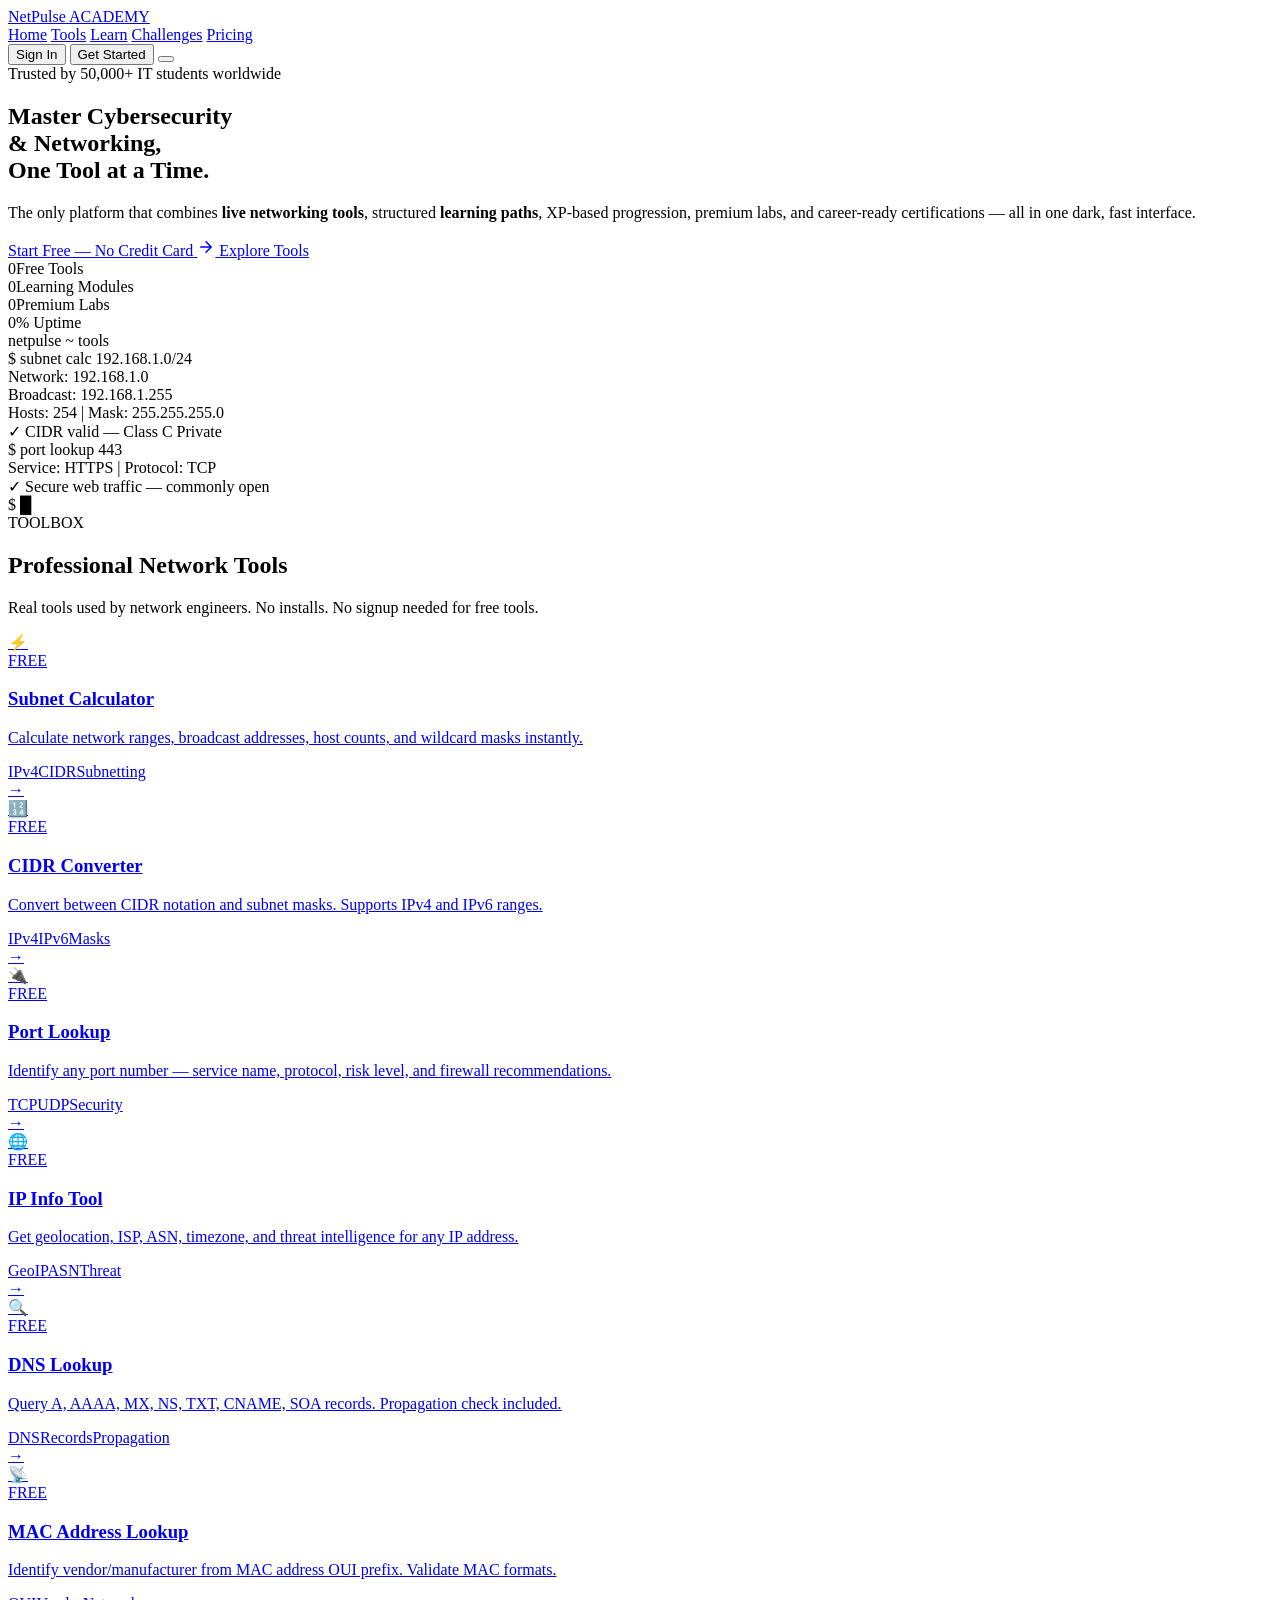
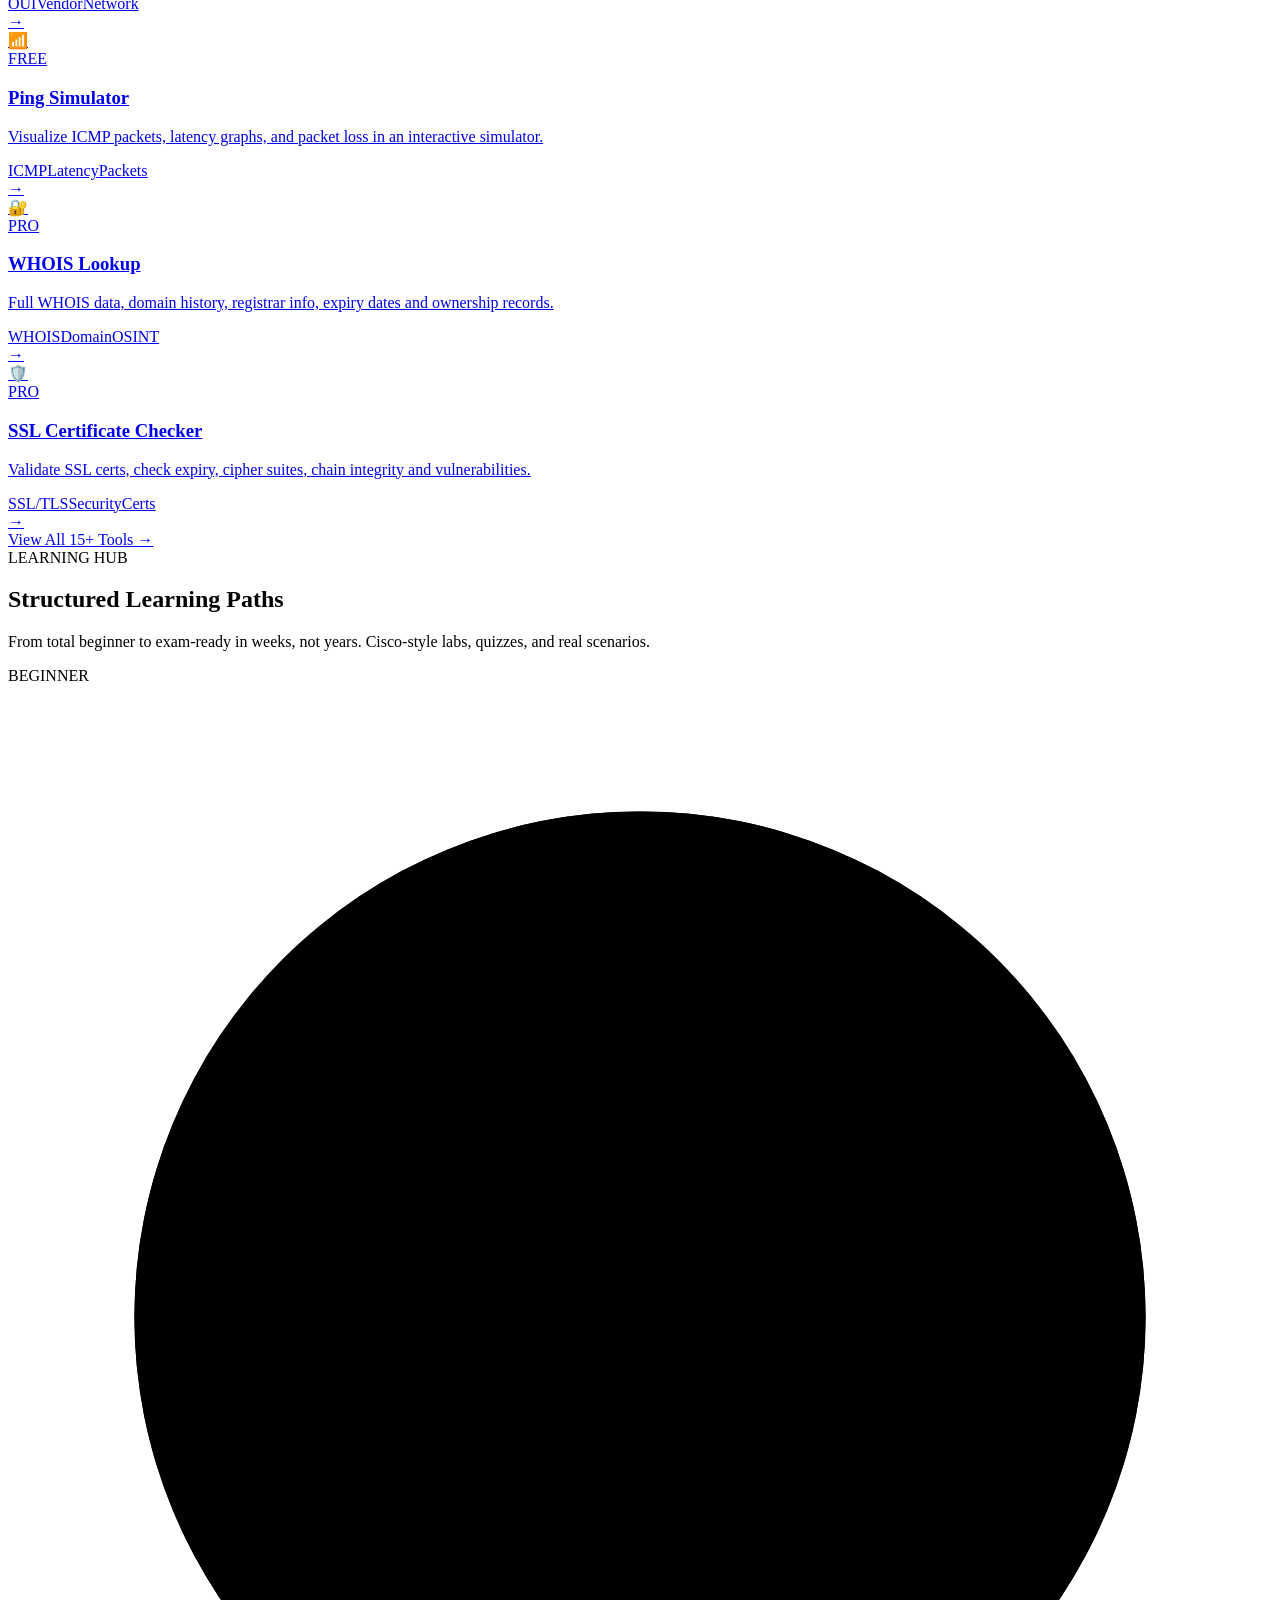
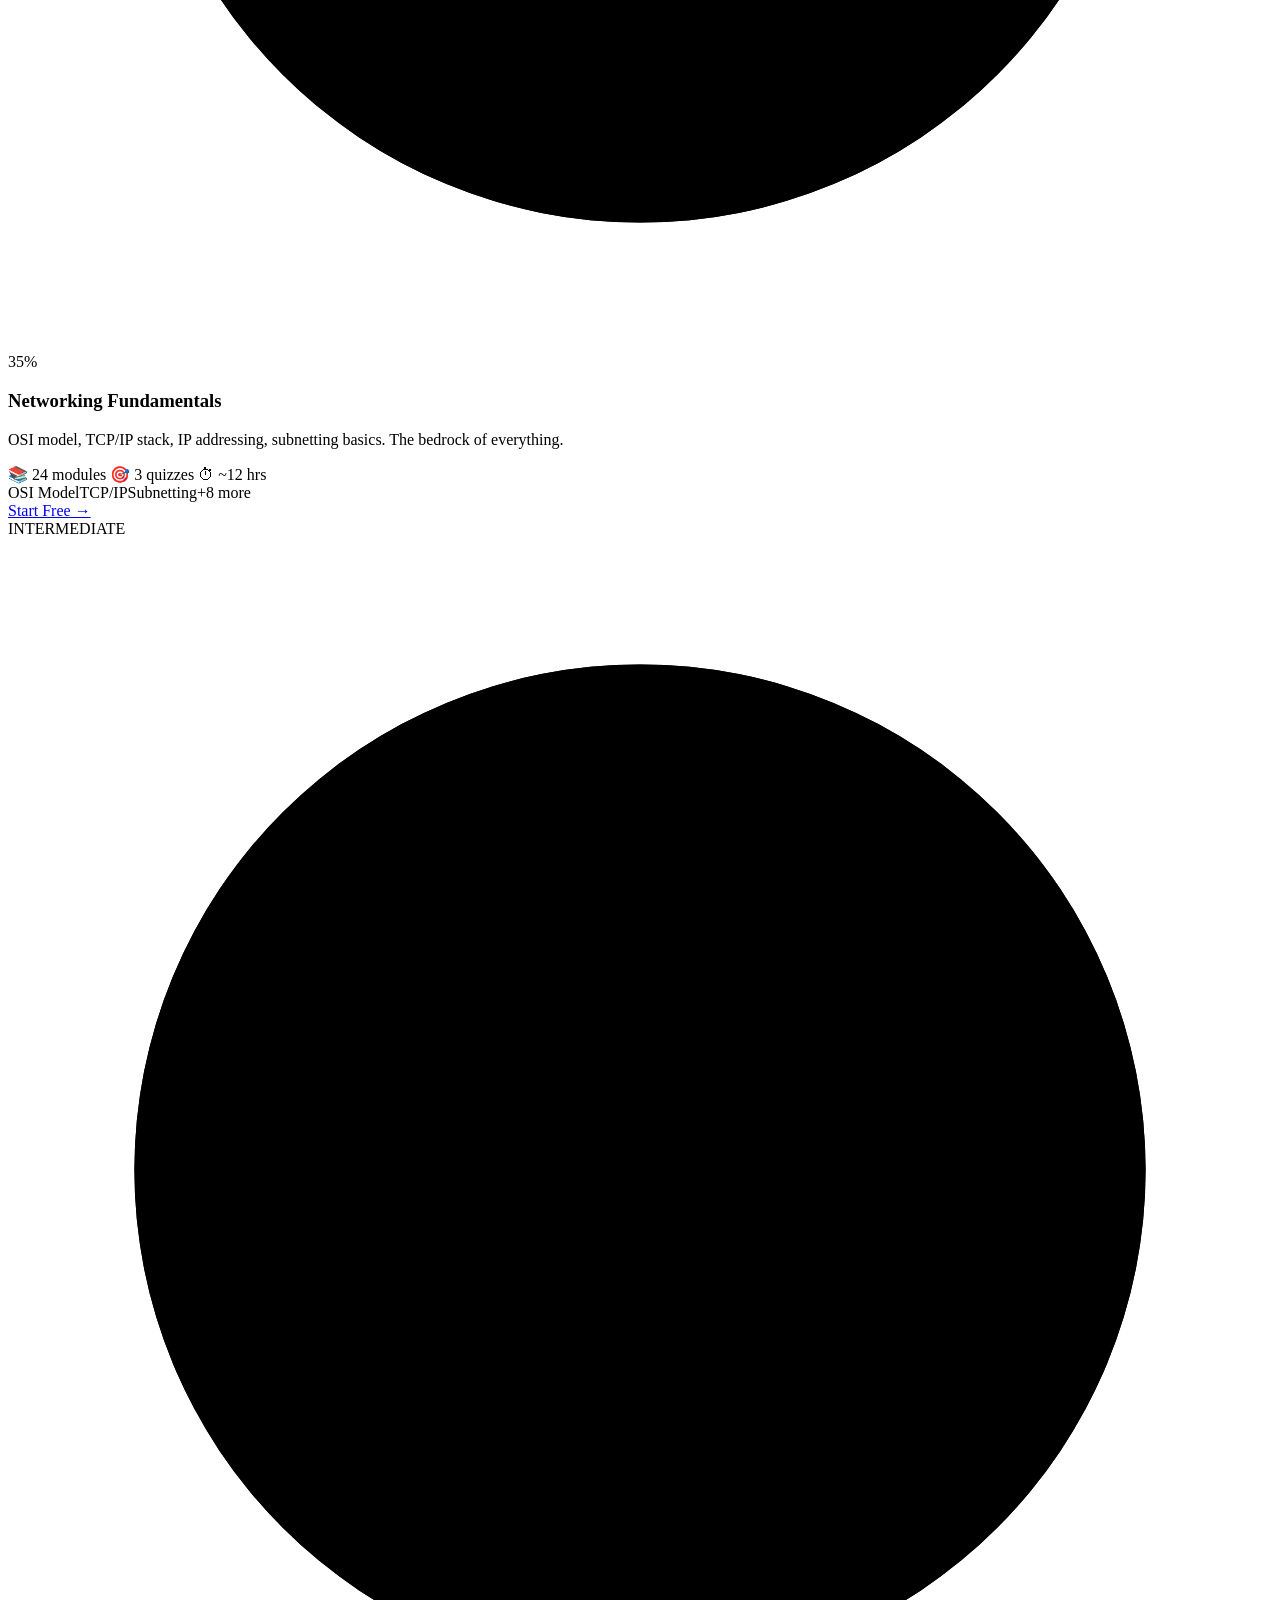
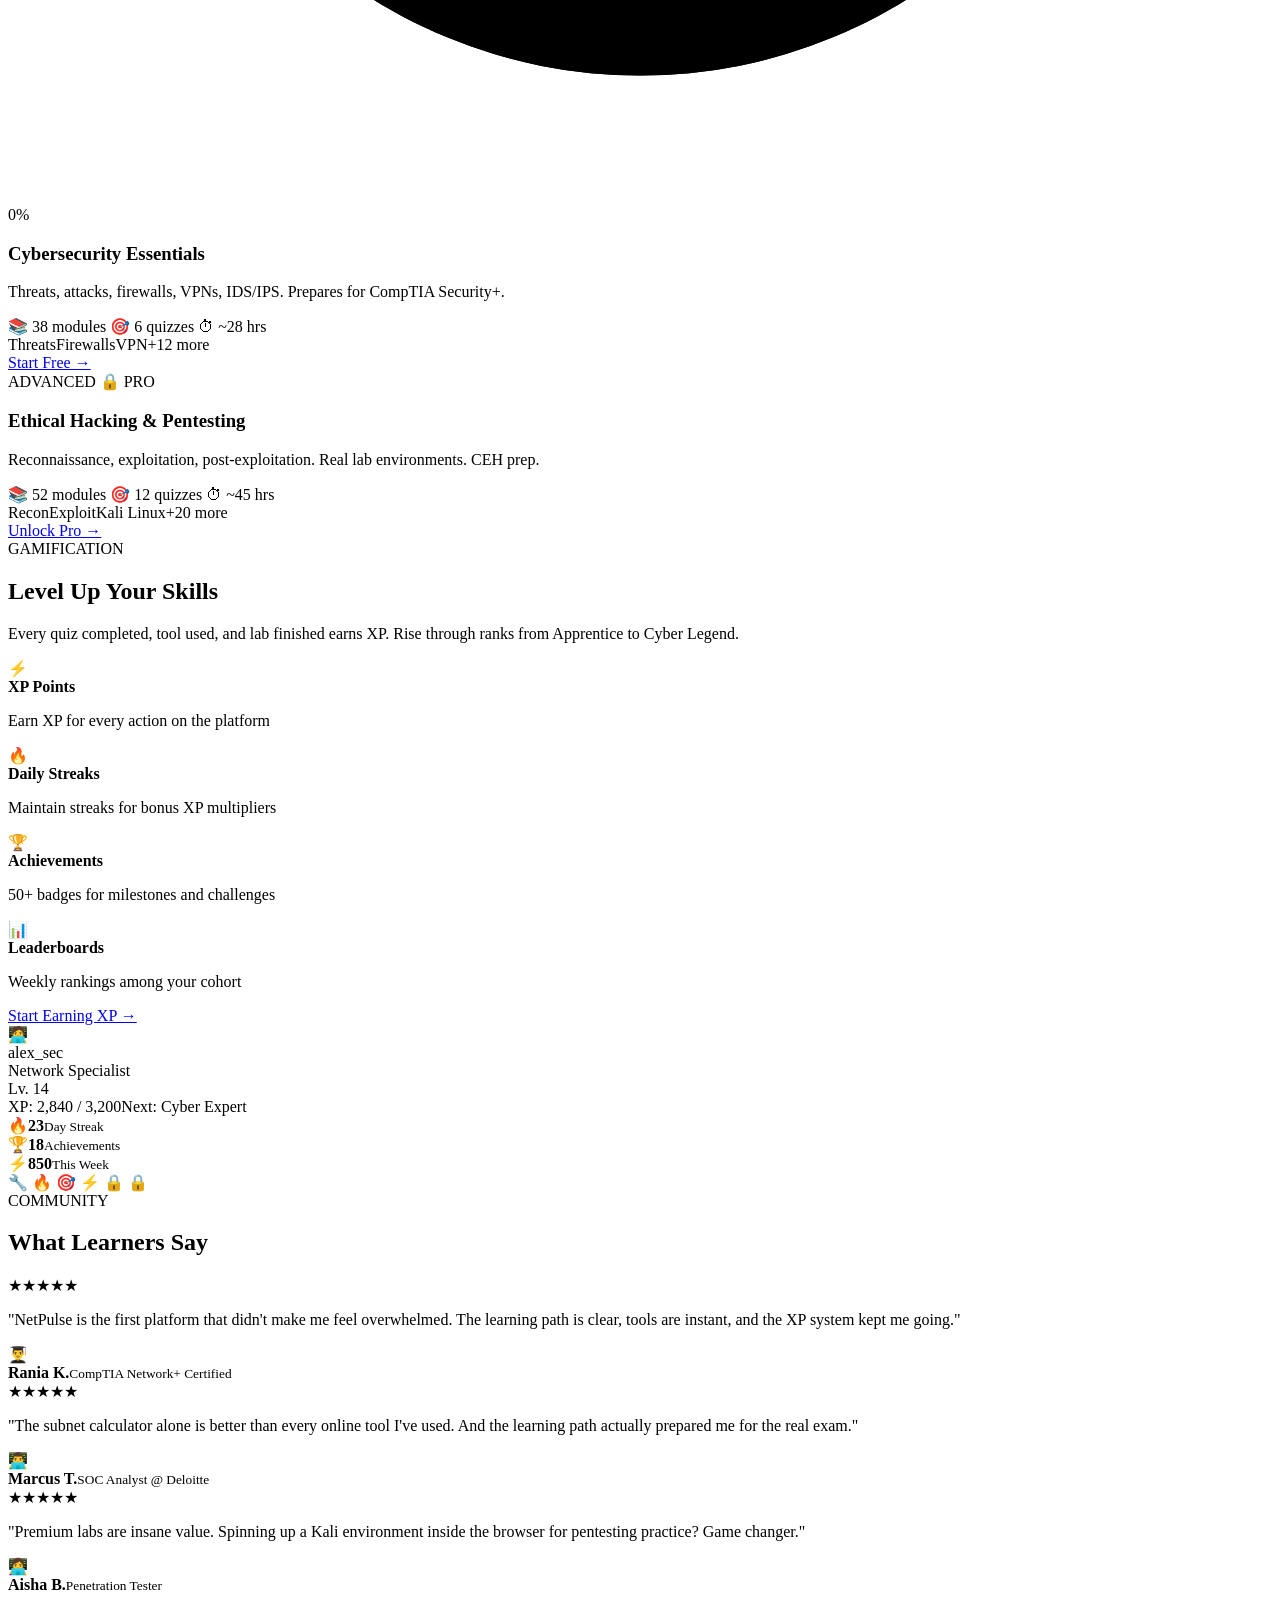
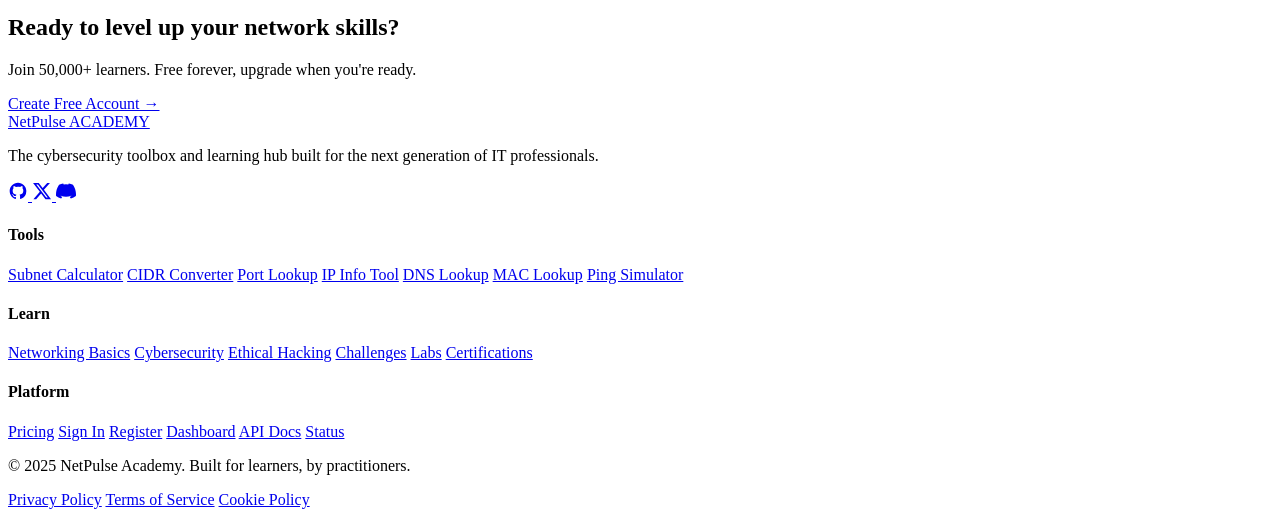
==== index.html @ 5fe3d4ef "Add files via upload" ====
<!DOCTYPE html>
<html lang="en">
<head>
  <meta charset="UTF-8" />
  <meta name="viewport" content="width=device-width, initial-scale=1.0" />
  <title>NetPulse Academy — Cybersecurity Toolbox & Learning Hub</title>
  <meta name="description" content="NetPulse Academy: The ultimate cybersecurity toolbox and learning hub for IT/CS students. Free tools, premium labs, XP system, achievements, and career-ready skills." />
  <meta name="keywords" content="subnet calculator, CIDR, port lookup, DNS lookup, cybersecurity, networking, IT learning, CEH, CompTIA" />
  <meta property="og:title" content="NetPulse Academy" />
  <meta property="og:description" content="Mini cybersecurity toolbox + learning hub for serious IT students." />
  <meta property="og:type" content="website" />
  <link rel="preconnect" href="https://fonts.googleapis.com" />
  <link rel="preconnect" href="https://fonts.gstatic.com" crossorigin />
  <link href="https://fonts.googleapis.com/css2?family=Space+Mono:wght@400;700&family=Syne:wght@400;600;700;800&family=DM+Sans:wght@300;400;500;600&display=swap" rel="stylesheet" />
  <link rel="stylesheet" href="css/main.css" />
  <link rel="stylesheet" href="css/animations.css" />
</head>
<body data-theme="dark">

<!-- ═══════════════════ NAV ═══════════════════ -->
<nav class="navbar" id="navbar">
  <div class="nav-container">
    <a href="index.html" class="nav-logo">
      <span class="logo-pulse"></span>
      <span class="logo-text">Net<span class="accent">Pulse</span></span>
      <span class="logo-tag">ACADEMY</span>
    </a>
    <div class="nav-links" id="navLinks">
      <a href="index.html" class="nav-link active">Home</a>
      <a href="pages/tools.html" class="nav-link">Tools</a>
      <a href="pages/learn.html" class="nav-link">Learn</a>
      <a href="pages/challenges.html" class="nav-link">Challenges</a>
      <a href="pages/pricing.html" class="nav-link">Pricing</a>
    </div>
    <div class="nav-actions">
      <button class="btn-ghost" onclick="window.location='pages/login.html'">Sign In</button>
      <button class="btn-primary" onclick="window.location='pages/register.html'">Get Started</button>
      <button class="hamburger" id="hamburger" aria-label="Menu">
        <span></span><span></span><span></span>
      </button>
    </div>
  </div>
</nav>

<!-- ═══════════════════ HERO ═══════════════════ -->
<section class="hero">
  <div class="hero-grid-bg"></div>
  <div class="hero-glow glow-1"></div>
  <div class="hero-glow glow-2"></div>
  <div class="container">
    <div class="hero-badge reveal">
      <span class="badge-dot"></span>
      <span>Trusted by 50,000+ IT students worldwide</span>
    </div>
    <h1 class="hero-title reveal reveal-delay-1">
      Master <span class="text-gradient">Cybersecurity</span><br/>
      &amp; Networking,<br/>
      <span class="hero-title-sub">One Tool at a Time.</span>
    </h1>
    <p class="hero-desc reveal reveal-delay-2">
      The only platform that combines <strong>live networking tools</strong>, structured <strong>learning paths</strong>, 
      XP-based progression, premium labs, and career-ready certifications — all in one dark, fast interface.
    </p>
    <div class="hero-cta reveal reveal-delay-3">
      <a href="pages/register.html" class="btn-primary btn-lg">
        <span>Start Free — No Credit Card</span>
        <svg width="18" height="18" fill="none" viewBox="0 0 24 24"><path d="M5 12h14M12 5l7 7-7 7" stroke="currentColor" stroke-width="2" stroke-linecap="round" stroke-linejoin="round"/></svg>
      </a>
      <a href="pages/tools.html" class="btn-outline btn-lg">Explore Tools</a>
    </div>
    <div class="hero-stats reveal reveal-delay-4">
      <div class="stat"><span class="stat-num" data-count="12">0</span><span class="stat-label">Free Tools</span></div>
      <div class="stat-div"></div>
      <div class="stat"><span class="stat-num" data-count="200">0</span><span class="stat-label">Learning Modules</span></div>
      <div class="stat-div"></div>
      <div class="stat"><span class="stat-num" data-count="50">0</span><span class="stat-label">Premium Labs</span></div>
      <div class="stat-div"></div>
      <div class="stat"><span class="stat-num" data-count="99">0</span><span class="stat-label">% Uptime</span></div>
    </div>
  </div>
  <!-- Terminal Preview -->
  <div class="terminal-preview reveal reveal-delay-3">
    <div class="terminal-bar">
      <span class="t-dot red"></span>
      <span class="t-dot yellow"></span>
      <span class="t-dot green"></span>
      <span class="t-title">netpulse ~ tools</span>
    </div>
    <div class="terminal-body" id="terminalBody">
      <div class="t-line"><span class="t-prompt">$</span> subnet calc 192.168.1.0/24</div>
      <div class="t-line t-output">Network:   192.168.1.0</div>
      <div class="t-line t-output">Broadcast: 192.168.1.255</div>
      <div class="t-line t-output">Hosts:     254  |  Mask: 255.255.255.0</div>
      <div class="t-line t-output accent">✓ CIDR valid — Class C Private</div>
      <div class="t-line"><span class="t-prompt">$</span> port lookup 443</div>
      <div class="t-line t-output">Service: HTTPS  |  Protocol: TCP</div>
      <div class="t-line t-output accent">✓ Secure web traffic — commonly open</div>
      <div class="t-line"><span class="t-prompt">$</span> <span class="cursor-blink">█</span></div>
    </div>
  </div>
</section>

<!-- ═══════════════════ TOOLS SECTION ═══════════════════ -->
<section class="section tools-section">
  <div class="container">
    <div class="section-header">
      <span class="section-tag">TOOLBOX</span>
      <h2 class="section-title">Professional <span class="text-gradient">Network Tools</span></h2>
      <p class="section-desc">Real tools used by network engineers. No installs. No signup needed for free tools.</p>
    </div>
    <div class="tools-grid">
      <a href="pages/tools.html#subnet" class="tool-card free reveal">
        <div class="tool-icon">⚡</div>
        <div class="tool-badge free-badge">FREE</div>
        <h3>Subnet Calculator</h3>
        <p>Calculate network ranges, broadcast addresses, host counts, and wildcard masks instantly.</p>
        <div class="tool-tags"><span>IPv4</span><span>CIDR</span><span>Subnetting</span></div>
        <div class="tool-arrow">→</div>
      </a>
      <a href="pages/tools.html#cidr" class="tool-card free reveal reveal-delay-1">
        <div class="tool-icon">🔢</div>
        <div class="tool-badge free-badge">FREE</div>
        <h3>CIDR Converter</h3>
        <p>Convert between CIDR notation and subnet masks. Supports IPv4 and IPv6 ranges.</p>
        <div class="tool-tags"><span>IPv4</span><span>IPv6</span><span>Masks</span></div>
        <div class="tool-arrow">→</div>
      </a>
      <a href="pages/tools.html#port" class="tool-card free reveal reveal-delay-2">
        <div class="tool-icon">🔌</div>
        <div class="tool-badge free-badge">FREE</div>
        <h3>Port Lookup</h3>
        <p>Identify any port number — service name, protocol, risk level, and firewall recommendations.</p>
        <div class="tool-tags"><span>TCP</span><span>UDP</span><span>Security</span></div>
        <div class="tool-arrow">→</div>
      </a>
      <a href="pages/tools.html#ip" class="tool-card free reveal">
        <div class="tool-icon">🌐</div>
        <div class="tool-badge free-badge">FREE</div>
        <h3>IP Info Tool</h3>
        <p>Get geolocation, ISP, ASN, timezone, and threat intelligence for any IP address.</p>
        <div class="tool-tags"><span>GeoIP</span><span>ASN</span><span>Threat</span></div>
        <div class="tool-arrow">→</div>
      </a>
      <a href="pages/tools.html#dns" class="tool-card free reveal reveal-delay-1">
        <div class="tool-icon">🔍</div>
        <div class="tool-badge free-badge">FREE</div>
        <h3>DNS Lookup</h3>
        <p>Query A, AAAA, MX, NS, TXT, CNAME, SOA records. Propagation check included.</p>
        <div class="tool-tags"><span>DNS</span><span>Records</span><span>Propagation</span></div>
        <div class="tool-arrow">→</div>
      </a>
      <a href="pages/tools.html#mac" class="tool-card free reveal reveal-delay-2">
        <div class="tool-icon">📡</div>
        <div class="tool-badge free-badge">FREE</div>
        <h3>MAC Address Lookup</h3>
        <p>Identify vendor/manufacturer from MAC address OUI prefix. Validate MAC formats.</p>
        <div class="tool-tags"><span>OUI</span><span>Vendor</span><span>Network</span></div>
        <div class="tool-arrow">→</div>
      </a>
      <a href="pages/tools.html#ping" class="tool-card free reveal">
        <div class="tool-icon">📶</div>
        <div class="tool-badge free-badge">FREE</div>
        <h3>Ping Simulator</h3>
        <p>Visualize ICMP packets, latency graphs, and packet loss in an interactive simulator.</p>
        <div class="tool-tags"><span>ICMP</span><span>Latency</span><span>Packets</span></div>
        <div class="tool-arrow">→</div>
      </a>
      <a href="pages/tools.html#whois" class="tool-card premium reveal reveal-delay-1">
        <div class="tool-icon">🔐</div>
        <div class="tool-badge premium-badge">PRO</div>
        <h3>WHOIS Lookup</h3>
        <p>Full WHOIS data, domain history, registrar info, expiry dates and ownership records.</p>
        <div class="tool-tags"><span>WHOIS</span><span>Domain</span><span>OSINT</span></div>
        <div class="tool-arrow">→</div>
      </a>
      <a href="pages/tools.html#ssl" class="tool-card premium reveal reveal-delay-2">
        <div class="tool-icon">🛡️</div>
        <div class="tool-badge premium-badge">PRO</div>
        <h3>SSL Certificate Checker</h3>
        <p>Validate SSL certs, check expiry, cipher suites, chain integrity and vulnerabilities.</p>
        <div class="tool-tags"><span>SSL/TLS</span><span>Security</span><span>Certs</span></div>
        <div class="tool-arrow">→</div>
      </a>
    </div>
    <div class="section-cta">
      <a href="pages/tools.html" class="btn-outline">View All 15+ Tools →</a>
    </div>
  </div>
</section>

<!-- ═══════════════════ LEARNING PATH ═══════════════════ -->
<section class="section learn-section">
  <div class="container">
    <div class="section-header">
      <span class="section-tag">LEARNING HUB</span>
      <h2 class="section-title">Structured <span class="text-gradient">Learning Paths</span></h2>
      <p class="section-desc">From total beginner to exam-ready in weeks, not years. Cisco-style labs, quizzes, and real scenarios.</p>
    </div>
    <div class="paths-grid">
      <div class="path-card reveal">
        <div class="path-header">
          <span class="path-level beginner">BEGINNER</span>
          <div class="path-progress-ring">
            <svg viewBox="0 0 60 60"><circle cx="30" cy="30" r="24" class="ring-bg"/><circle cx="30" cy="30" r="24" class="ring-fill" style="--pct:35"/></svg>
            <span>35%</span>
          </div>
        </div>
        <h3>Networking Fundamentals</h3>
        <p>OSI model, TCP/IP stack, IP addressing, subnetting basics. The bedrock of everything.</p>
        <div class="path-meta">
          <span>📚 24 modules</span>
          <span>🎯 3 quizzes</span>
          <span>⏱ ~12 hrs</span>
        </div>
        <div class="path-topics">
          <span>OSI Model</span><span>TCP/IP</span><span>Subnetting</span><span>+8 more</span>
        </div>
        <a href="pages/learn.html#networking" class="btn-path free">Start Free →</a>
      </div>
      <div class="path-card reveal reveal-delay-1">
        <div class="path-header">
          <span class="path-level intermediate">INTERMEDIATE</span>
          <div class="path-progress-ring">
            <svg viewBox="0 0 60 60"><circle cx="30" cy="30" r="24" class="ring-bg"/><circle cx="30" cy="30" r="24" class="ring-fill" style="--pct:0"/></svg>
            <span>0%</span>
          </div>
        </div>
        <h3>Cybersecurity Essentials</h3>
        <p>Threats, attacks, firewalls, VPNs, IDS/IPS. Prepares for CompTIA Security+.</p>
        <div class="path-meta">
          <span>📚 38 modules</span>
          <span>🎯 6 quizzes</span>
          <span>⏱ ~28 hrs</span>
        </div>
        <div class="path-topics">
          <span>Threats</span><span>Firewalls</span><span>VPN</span><span>+12 more</span>
        </div>
        <a href="pages/learn.html#security" class="btn-path free">Start Free →</a>
      </div>
      <div class="path-card premium-path reveal reveal-delay-2">
        <div class="path-header">
          <span class="path-level advanced">ADVANCED</span>
          <span class="premium-lock">🔒 PRO</span>
        </div>
        <h3>Ethical Hacking & Pentesting</h3>
        <p>Reconnaissance, exploitation, post-exploitation. Real lab environments. CEH prep.</p>
        <div class="path-meta">
          <span>📚 52 modules</span>
          <span>🎯 12 quizzes</span>
          <span>⏱ ~45 hrs</span>
        </div>
        <div class="path-topics">
          <span>Recon</span><span>Exploit</span><span>Kali Linux</span><span>+20 more</span>
        </div>
        <a href="pages/pricing.html" class="btn-path premium">Unlock Pro →</a>
      </div>
    </div>
  </div>
</section>

<!-- ═══════════════════ XP SYSTEM ═══════════════════ -->
<section class="section xp-section">
  <div class="container">
    <div class="xp-grid">
      <div class="xp-content reveal">
        <span class="section-tag">GAMIFICATION</span>
        <h2 class="section-title">Level Up Your <span class="text-gradient">Skills</span></h2>
        <p>Every quiz completed, tool used, and lab finished earns XP. Rise through ranks from Apprentice to Cyber Legend.</p>
        <div class="xp-features">
          <div class="xp-feat"><span class="xp-icon">⚡</span><div><strong>XP Points</strong><p>Earn XP for every action on the platform</p></div></div>
          <div class="xp-feat"><span class="xp-icon">🔥</span><div><strong>Daily Streaks</strong><p>Maintain streaks for bonus XP multipliers</p></div></div>
          <div class="xp-feat"><span class="xp-icon">🏆</span><div><strong>Achievements</strong><p>50+ badges for milestones and challenges</p></div></div>
          <div class="xp-feat"><span class="xp-icon">📊</span><div><strong>Leaderboards</strong><p>Weekly rankings among your cohort</p></div></div>
        </div>
        <a href="pages/register.html" class="btn-primary">Start Earning XP →</a>
      </div>
      <div class="xp-demo reveal reveal-delay-2">
        <div class="rank-card">
          <div class="rank-header">
            <div class="avatar-ring">
              <div class="avatar">🧑‍💻</div>
            </div>
            <div>
              <div class="rank-name">alex_sec</div>
              <div class="rank-title">Network Specialist</div>
            </div>
            <div class="rank-badge">Lv. 14</div>
          </div>
          <div class="xp-bar-wrap">
            <div class="xp-bar-label"><span>XP: 2,840 / 3,200</span><span>Next: Cyber Expert</span></div>
            <div class="xp-bar"><div class="xp-fill" style="width:89%"></div></div>
          </div>
          <div class="streak-row">
            <div class="streak-item">🔥<strong>23</strong><small>Day Streak</small></div>
            <div class="streak-item">🏆<strong>18</strong><small>Achievements</small></div>
            <div class="streak-item">⚡<strong>850</strong><small>This Week</small></div>
          </div>
          <div class="mini-achievements">
            <span class="ach unlocked" title="First Tool Used">🔧</span>
            <span class="ach unlocked" title="7-Day Streak">🔥</span>
            <span class="ach unlocked" title="Quiz Master">🎯</span>
            <span class="ach unlocked" title="Subnet Pro">⚡</span>
            <span class="ach locked" title="Lab Rat (Locked)">🔒</span>
            <span class="ach locked" title="CTF Winner (Locked)">🔒</span>
          </div>
        </div>
      </div>
    </div>
  </div>
</section>

<!-- ═══════════════════ TESTIMONIALS ═══════════════════ -->
<section class="section testimonial-section">
  <div class="container">
    <div class="section-header">
      <span class="section-tag">COMMUNITY</span>
      <h2 class="section-title">What Learners <span class="text-gradient">Say</span></h2>
    </div>
    <div class="testi-grid">
      <div class="testi-card reveal">
        <div class="testi-stars">★★★★★</div>
        <p>"NetPulse is the first platform that didn't make me feel overwhelmed. The learning path is clear, tools are instant, and the XP system kept me going."</p>
        <div class="testi-author"><span class="testi-avatar">👨‍🎓</span><div><strong>Rania K.</strong><small>CompTIA Network+ Certified</small></div></div>
      </div>
      <div class="testi-card reveal reveal-delay-1">
        <div class="testi-stars">★★★★★</div>
        <p>"The subnet calculator alone is better than every online tool I've used. And the learning path actually prepared me for the real exam."</p>
        <div class="testi-author"><span class="testi-avatar">👨‍💻</span><div><strong>Marcus T.</strong><small>SOC Analyst @ Deloitte</small></div></div>
      </div>
      <div class="testi-card reveal reveal-delay-2">
        <div class="testi-stars">★★★★★</div>
        <p>"Premium labs are insane value. Spinning up a Kali environment inside the browser for pentesting practice? Game changer."</p>
        <div class="testi-author"><span class="testi-avatar">👩‍💻</span><div><strong>Aisha B.</strong><small>Penetration Tester</small></div></div>
      </div>
    </div>
  </div>
</section>

<!-- ═══════════════════ CTA BANNER ═══════════════════ -->
<section class="cta-banner">
  <div class="cta-glow"></div>
  <div class="container">
    <h2 class="reveal">Ready to level up your network skills?</h2>
    <p class="reveal reveal-delay-1">Join 50,000+ learners. Free forever, upgrade when you're ready.</p>
    <div class="reveal reveal-delay-2">
      <a href="pages/register.html" class="btn-primary btn-lg">Create Free Account →</a>
    </div>
  </div>
</section>

<!-- ═══════════════════ FOOTER ═══════════════════ -->
<footer class="footer">
  <div class="container">
    <div class="footer-grid">
      <div class="footer-brand">
        <a href="index.html" class="nav-logo">
          <span class="logo-pulse"></span>
          <span class="logo-text">Net<span class="accent">Pulse</span></span>
          <span class="logo-tag">ACADEMY</span>
        </a>
        <p>The cybersecurity toolbox and learning hub built for the next generation of IT professionals.</p>
        <div class="social-links">
          <a href="#" aria-label="GitHub">
            <svg width="20" height="20" fill="currentColor" viewBox="0 0 24 24"><path d="M12 2C6.477 2 2 6.484 2 12.017c0 4.425 2.865 8.18 6.839 9.504.5.092.682-.217.682-.483 0-.237-.008-.868-.013-1.703-2.782.605-3.369-1.343-3.369-1.343-.454-1.158-1.11-1.466-1.11-1.466-.908-.62.069-.608.069-.608 1.003.07 1.531 1.032 1.531 1.032.892 1.53 2.341 1.088 2.91.832.092-.647.35-1.088.636-1.338-2.22-.253-4.555-1.113-4.555-4.951 0-1.093.39-1.988 1.029-2.688-.103-.253-.446-1.272.098-2.65 0 0 .84-.27 2.75 1.026A9.564 9.564 0 0112 6.844c.85.004 1.705.115 2.504.337 1.909-1.296 2.747-1.027 2.747-1.027.546 1.379.202 2.398.1 2.651.64.7 1.028 1.595 1.028 2.688 0 3.848-2.339 4.695-4.566 4.943.359.309.678.92.678 1.855 0 1.338-.012 2.419-.012 2.747 0 .268.18.58.688.482A10.019 10.019 0 0022 12.017C22 6.484 17.522 2 12 2z"/></svg>
          </a>
          <a href="#" aria-label="Twitter">
            <svg width="20" height="20" fill="currentColor" viewBox="0 0 24 24"><path d="M18.244 2.25h3.308l-7.227 8.26 8.502 11.24H16.17l-5.214-6.817L4.99 21.75H1.68l7.73-8.835L1.254 2.25H8.08l4.713 6.231zm-1.161 17.52h1.833L7.084 4.126H5.117z"/></svg>
          </a>
          <a href="#" aria-label="Discord">
            <svg width="20" height="20" fill="currentColor" viewBox="0 0 24 24"><path d="M20.317 4.37a19.791 19.791 0 0 0-4.885-1.515.074.074 0 0 0-.079.037c-.21.375-.444.864-.608 1.25a18.27 18.27 0 0 0-5.487 0 12.64 12.64 0 0 0-.617-1.25.077.077 0 0 0-.079-.037A19.736 19.736 0 0 0 3.677 4.37a.07.07 0 0 0-.032.027C.533 9.046-.32 13.58.099 18.057a.082.082 0 0 0 .031.057 19.9 19.9 0 0 0 5.993 3.03.078.078 0 0 0 .084-.028c.462-.63.874-1.295 1.226-1.994a.076.076 0 0 0-.041-.106 13.107 13.107 0 0 1-1.872-.892.077.077 0 0 1-.008-.128 10.2 10.2 0 0 0 .372-.292.074.074 0 0 1 .077-.01c3.928 1.793 8.18 1.793 12.062 0a.074.074 0 0 1 .078.01c.12.098.246.198.373.292a.077.077 0 0 1-.006.127 12.299 12.299 0 0 1-1.873.892.077.077 0 0 0-.041.107c.36.698.772 1.362 1.225 1.993a.076.076 0 0 0 .084.028 19.839 19.839 0 0 0 6.002-3.03.077.077 0 0 0 .032-.054c.5-5.177-.838-9.674-3.549-13.66a.061.061 0 0 0-.031-.03z"/></svg>
          </a>
        </div>
      </div>
      <div class="footer-col">
        <h4>Tools</h4>
        <a href="pages/tools.html#subnet">Subnet Calculator</a>
        <a href="pages/tools.html#cidr">CIDR Converter</a>
        <a href="pages/tools.html#port">Port Lookup</a>
        <a href="pages/tools.html#ip">IP Info Tool</a>
        <a href="pages/tools.html#dns">DNS Lookup</a>
        <a href="pages/tools.html#mac">MAC Lookup</a>
        <a href="pages/tools.html#ping">Ping Simulator</a>
      </div>
      <div class="footer-col">
        <h4>Learn</h4>
        <a href="pages/learn.html#networking">Networking Basics</a>
        <a href="pages/learn.html#security">Cybersecurity</a>
        <a href="pages/learn.html#ethical">Ethical Hacking</a>
        <a href="pages/challenges.html">Challenges</a>
        <a href="pages/challenges.html#labs">Labs</a>
        <a href="pages/learn.html#certs">Certifications</a>
      </div>
      <div class="footer-col">
        <h4>Platform</h4>
        <a href="pages/pricing.html">Pricing</a>
        <a href="pages/login.html">Sign In</a>
        <a href="pages/register.html">Register</a>
        <a href="pages/dashboard.html">Dashboard</a>
        <a href="#">API Docs</a>
        <a href="#">Status</a>
      </div>
    </div>
    <div class="footer-bottom">
      <p>© 2025 NetPulse Academy. Built for learners, by practitioners.</p>
      <div class="footer-legal">
        <a href="#">Privacy Policy</a>
        <a href="#">Terms of Service</a>
        <a href="#">Cookie Policy</a>
      </div>
    </div>
  </div>
</footer>

<script src="js/main.js"></script>
</body>
</html>
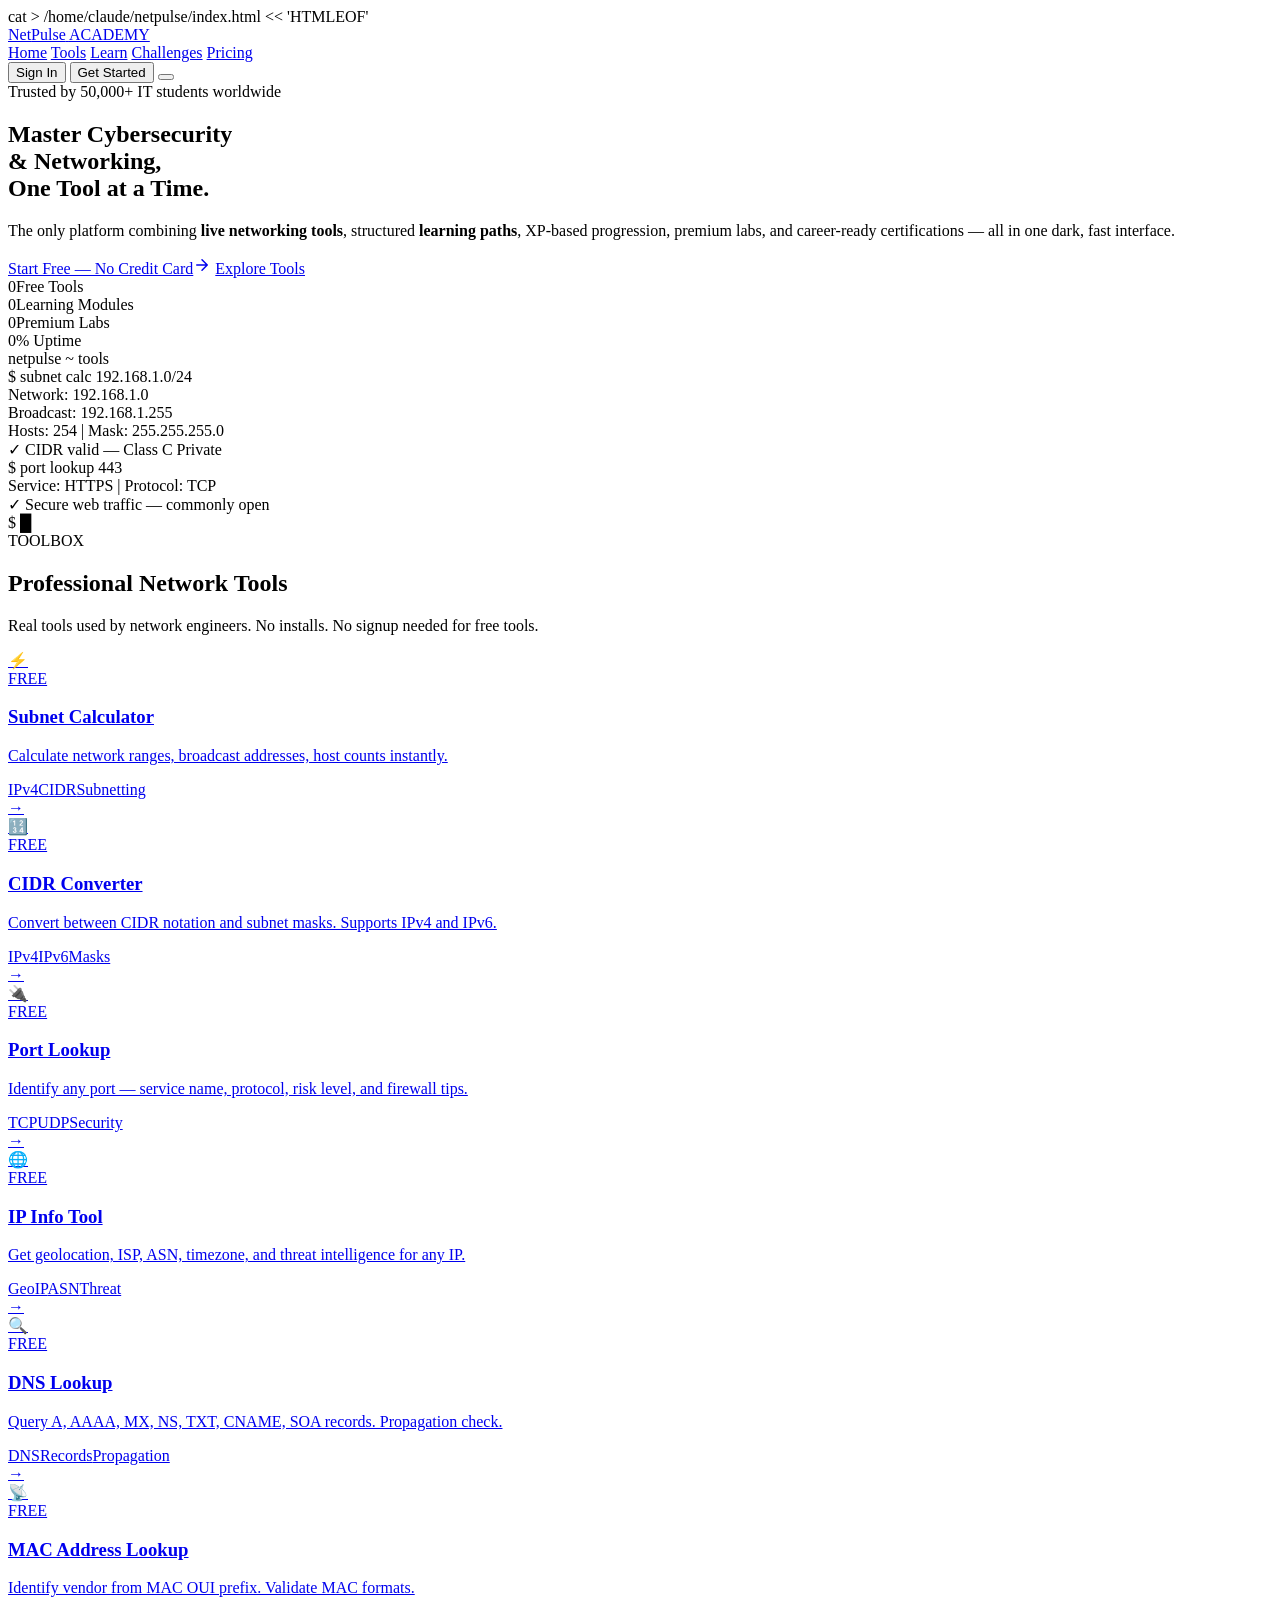
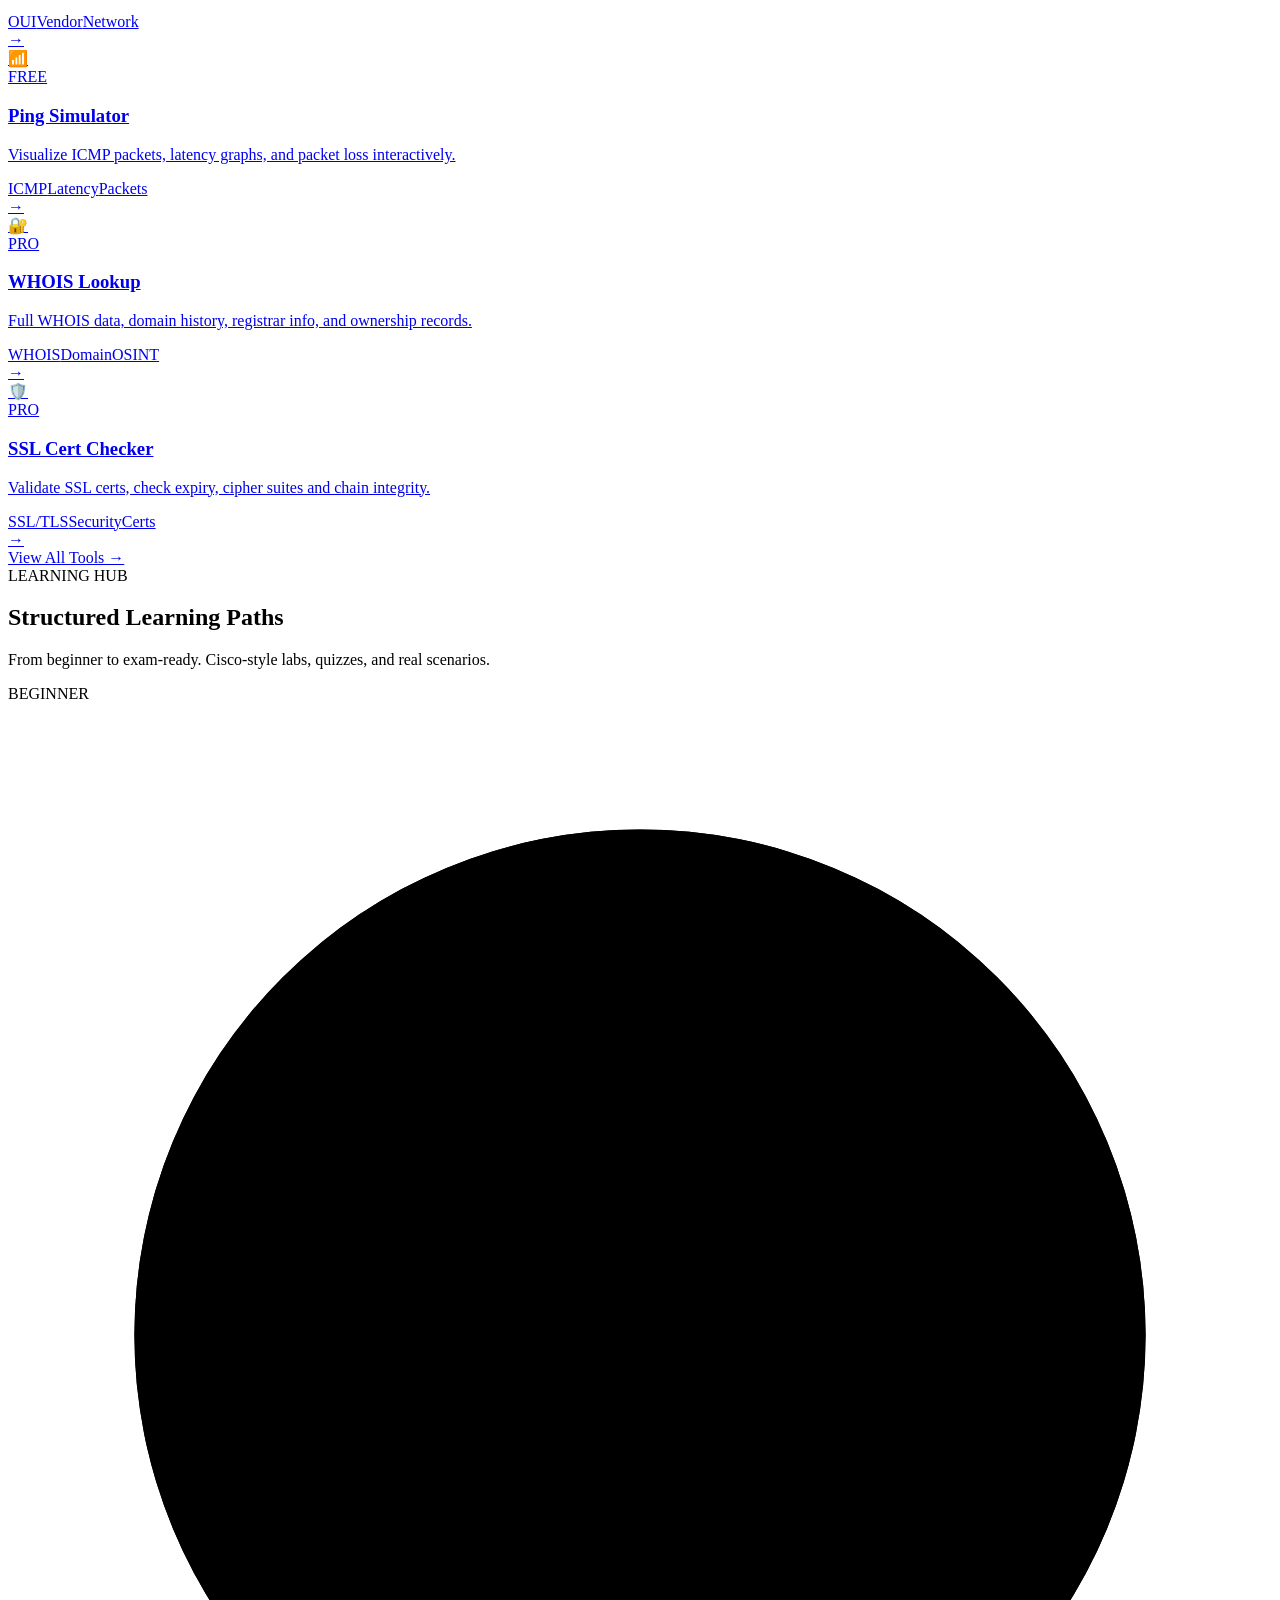
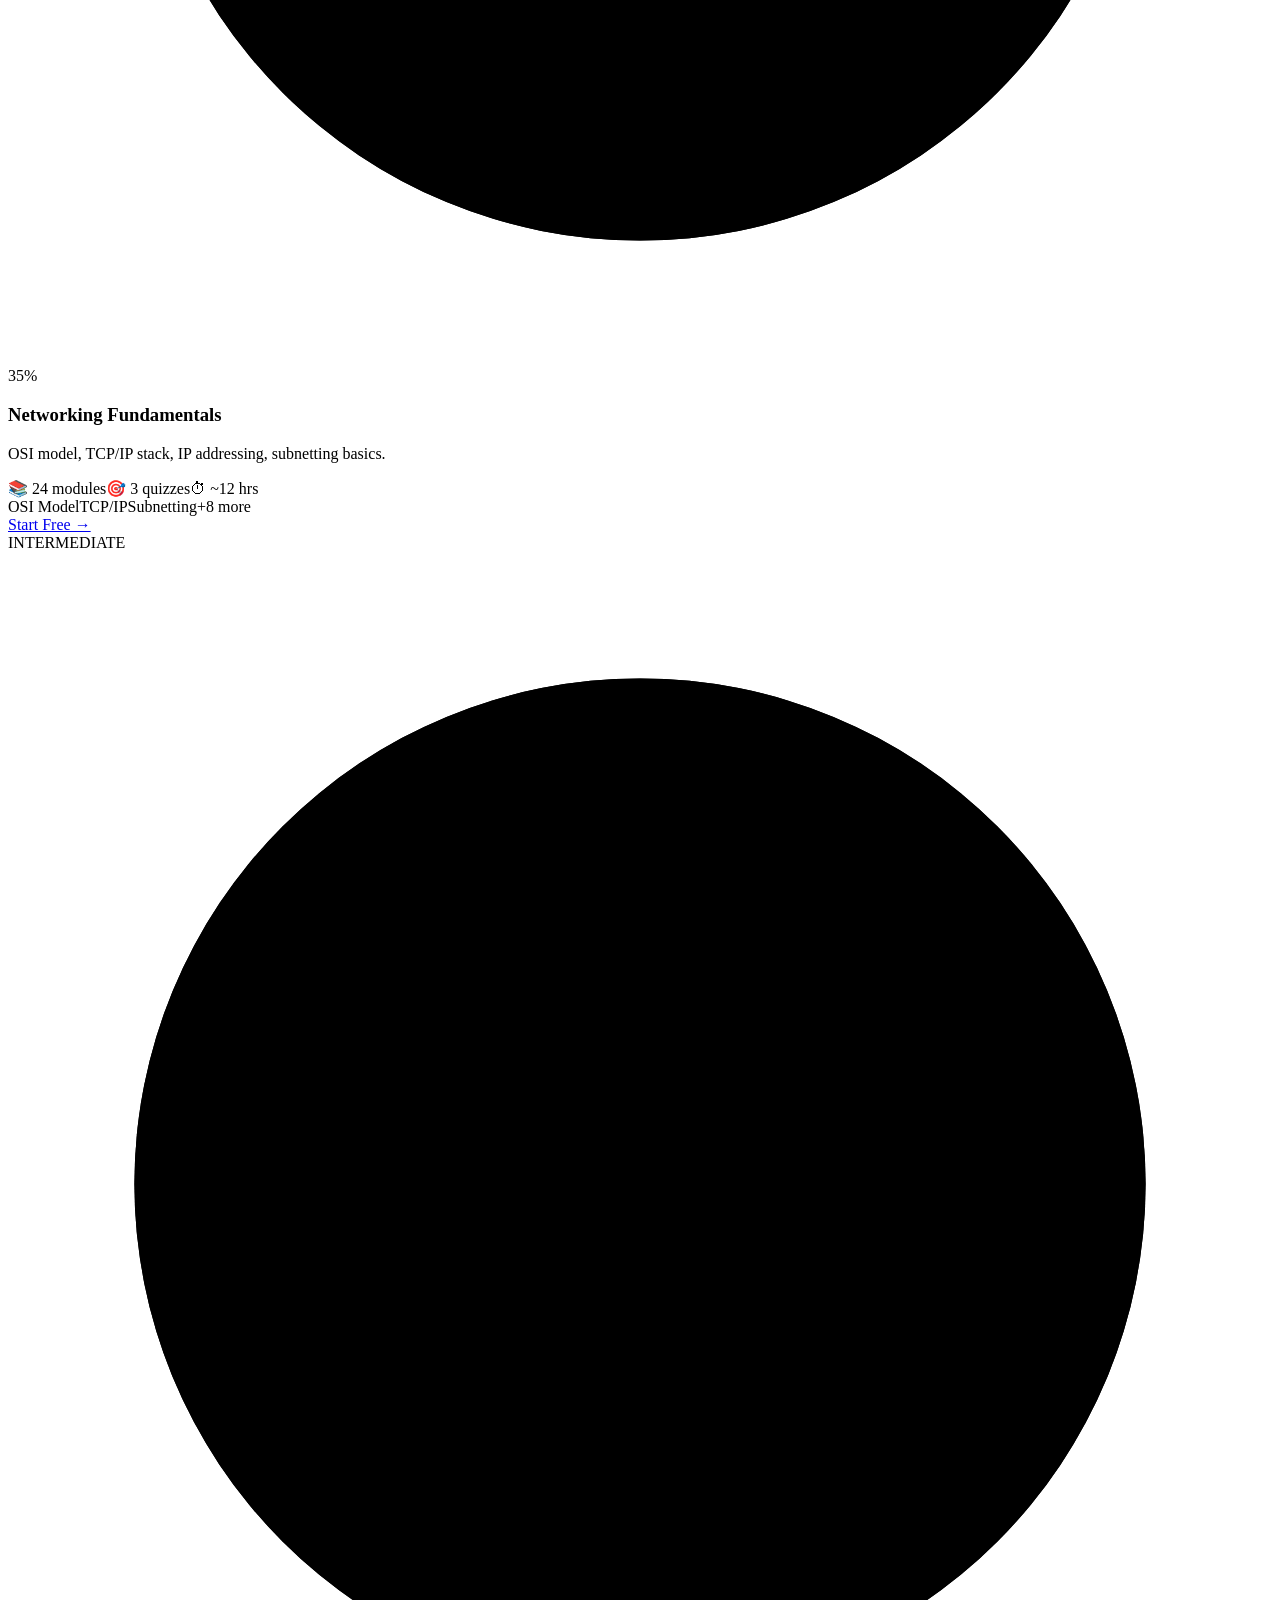
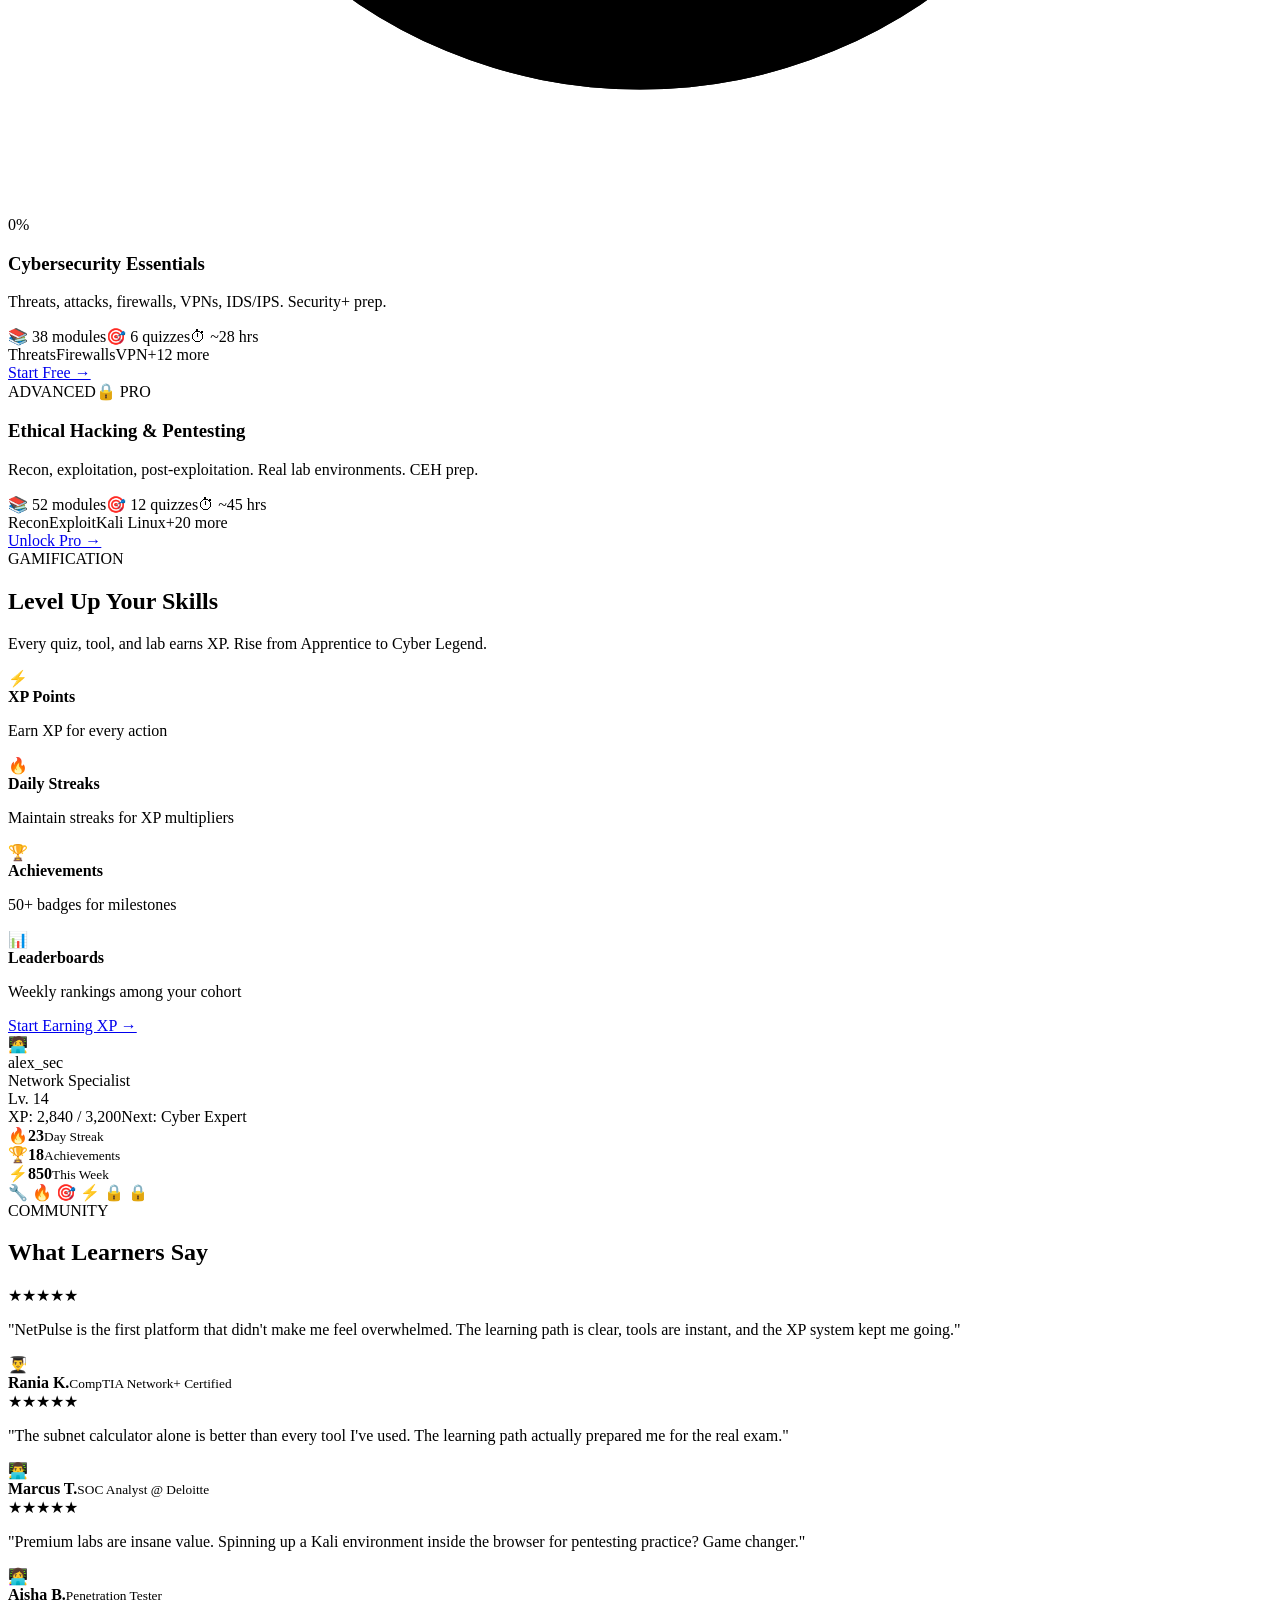
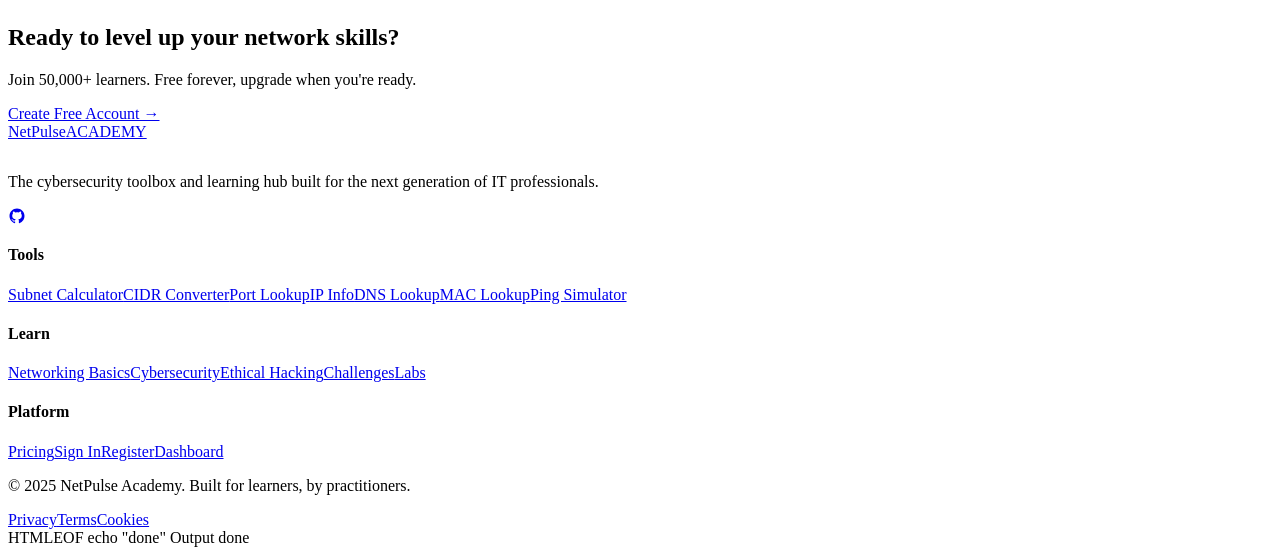
==== commit c79df219: "Update index.html" ====
--- a/index.html
+++ b/index.html
@@ -1,23 +1,19 @@
+cat > /home/claude/netpulse/index.html << 'HTMLEOF'
 <!DOCTYPE html>
 <html lang="en">
 <head>
-  <meta charset="UTF-8" />
-  <meta name="viewport" content="width=device-width, initial-scale=1.0" />
-  <title>NetPulse Academy — Cybersecurity Toolbox & Learning Hub</title>
-  <meta name="description" content="NetPulse Academy: The ultimate cybersecurity toolbox and learning hub for IT/CS students. Free tools, premium labs, XP system, achievements, and career-ready skills." />
-  <meta name="keywords" content="subnet calculator, CIDR, port lookup, DNS lookup, cybersecurity, networking, IT learning, CEH, CompTIA" />
-  <meta property="og:title" content="NetPulse Academy" />
-  <meta property="og:description" content="Mini cybersecurity toolbox + learning hub for serious IT students." />
-  <meta property="og:type" content="website" />
-  <link rel="preconnect" href="https://fonts.googleapis.com" />
-  <link rel="preconnect" href="https://fonts.gstatic.com" crossorigin />
-  <link href="https://fonts.googleapis.com/css2?family=Space+Mono:wght@400;700&family=Syne:wght@400;600;700;800&family=DM+Sans:wght@300;400;500;600&display=swap" rel="stylesheet" />
-  <link rel="stylesheet" href="css/main.css" />
-  <link rel="stylesheet" href="css/animations.css" />
+<meta charset="UTF-8"/>
+<meta name="viewport" content="width=device-width,initial-scale=1.0"/>
+<title>NetPulse Academy — Cybersecurity Toolbox & Learning Hub</title>
+<meta name="description" content="NetPulse Academy: cybersecurity toolbox + learning hub. Free tools, premium labs, XP system, achievements."/>
+<link rel="preconnect" href="https://fonts.googleapis.com"/>
+<link rel="preconnect" href="https://fonts.gstatic.com" crossorigin/>
+<link href="https://fonts.googleapis.com/css2?family=Space+Mono:wght@400;700&family=Syne:wght@400;600;700;800&family=DM+Sans:wght@300;400;500;600&display=swap" rel="stylesheet"/>
+<link rel="stylesheet" href="css/main.css"/>
+<link rel="stylesheet" href="css/animations.css"/>
 </head>
 <body data-theme="dark">
 
-<!-- ═══════════════════ NAV ═══════════════════ -->
 <nav class="navbar" id="navbar">
   <div class="nav-container">
     <a href="index.html" class="nav-logo">
@@ -32,40 +28,28 @@
       <a href="pages/challenges.html" class="nav-link">Challenges</a>
       <a href="pages/pricing.html" class="nav-link">Pricing</a>
     </div>
-    <div class="nav-actions">
+    <div class="nav-actions" id="navActions">
       <button class="btn-ghost" onclick="window.location='pages/login.html'">Sign In</button>
       <button class="btn-primary" onclick="window.location='pages/register.html'">Get Started</button>
-      <button class="hamburger" id="hamburger" aria-label="Menu">
-        <span></span><span></span><span></span>
-      </button>
+      <button class="hamburger" id="hamburger" aria-label="Menu"><span></span><span></span><span></span></button>
     </div>
   </div>
 </nav>
 
-<!-- ═══════════════════ HERO ═══════════════════ -->
 <section class="hero">
   <div class="hero-grid-bg"></div>
   <div class="hero-glow glow-1"></div>
   <div class="hero-glow glow-2"></div>
   <div class="container">
-    <div class="hero-badge reveal">
-      <span class="badge-dot"></span>
-      <span>Trusted by 50,000+ IT students worldwide</span>
-    </div>
+    <div class="hero-badge reveal"><span class="badge-dot"></span><span>Trusted by 50,000+ IT students worldwide</span></div>
     <h1 class="hero-title reveal reveal-delay-1">
       Master <span class="text-gradient">Cybersecurity</span><br/>
       &amp; Networking,<br/>
       <span class="hero-title-sub">One Tool at a Time.</span>
     </h1>
-    <p class="hero-desc reveal reveal-delay-2">
-      The only platform that combines <strong>live networking tools</strong>, structured <strong>learning paths</strong>, 
-      XP-based progression, premium labs, and career-ready certifications — all in one dark, fast interface.
-    </p>
+    <p class="hero-desc reveal reveal-delay-2">The only platform combining <strong>live networking tools</strong>, structured <strong>learning paths</strong>, XP-based progression, premium labs, and career-ready certifications — all in one dark, fast interface.</p>
     <div class="hero-cta reveal reveal-delay-3">
-      <a href="pages/register.html" class="btn-primary btn-lg">
-        <span>Start Free — No Credit Card</span>
-        <svg width="18" height="18" fill="none" viewBox="0 0 24 24"><path d="M5 12h14M12 5l7 7-7 7" stroke="currentColor" stroke-width="2" stroke-linecap="round" stroke-linejoin="round"/></svg>
-      </a>
+      <a href="pages/register.html" class="btn-primary btn-lg"><span>Start Free — No Credit Card</span><svg width="18" height="18" fill="none" viewBox="0 0 24 24"><path d="M5 12h14M12 5l7 7-7 7" stroke="currentColor" stroke-width="2" stroke-linecap="round" stroke-linejoin="round"/></svg></a>
       <a href="pages/tools.html" class="btn-outline btn-lg">Explore Tools</a>
     </div>
     <div class="hero-stats reveal reveal-delay-4">
@@ -78,15 +62,12 @@
       <div class="stat"><span class="stat-num" data-count="99">0</span><span class="stat-label">% Uptime</span></div>
     </div>
   </div>
-  <!-- Terminal Preview -->
   <div class="terminal-preview reveal reveal-delay-3">
     <div class="terminal-bar">
-      <span class="t-dot red"></span>
-      <span class="t-dot yellow"></span>
-      <span class="t-dot green"></span>
+      <span class="t-dot red"></span><span class="t-dot yellow"></span><span class="t-dot green"></span>
       <span class="t-title">netpulse ~ tools</span>
     </div>
-    <div class="terminal-body" id="terminalBody">
+    <div class="terminal-body">
       <div class="t-line"><span class="t-prompt">$</span> subnet calc 192.168.1.0/24</div>
       <div class="t-line t-output">Network:   192.168.1.0</div>
       <div class="t-line t-output">Broadcast: 192.168.1.255</div>
@@ -100,7 +81,6 @@
   </div>
 </section>
 
-<!-- ═══════════════════ TOOLS SECTION ═══════════════════ -->
 <section class="section tools-section">
   <div class="container">
     <div class="section-header">
@@ -110,166 +90,108 @@
     </div>
     <div class="tools-grid">
       <a href="pages/tools.html#subnet" class="tool-card free reveal">
-        <div class="tool-icon">⚡</div>
-        <div class="tool-badge free-badge">FREE</div>
-        <h3>Subnet Calculator</h3>
-        <p>Calculate network ranges, broadcast addresses, host counts, and wildcard masks instantly.</p>
-        <div class="tool-tags"><span>IPv4</span><span>CIDR</span><span>Subnetting</span></div>
-        <div class="tool-arrow">→</div>
+        <div class="tool-icon">⚡</div><div class="tool-badge free-badge">FREE</div>
+        <h3>Subnet Calculator</h3><p>Calculate network ranges, broadcast addresses, host counts instantly.</p>
+        <div class="tool-tags"><span>IPv4</span><span>CIDR</span><span>Subnetting</span></div><div class="tool-arrow">→</div>
       </a>
       <a href="pages/tools.html#cidr" class="tool-card free reveal reveal-delay-1">
-        <div class="tool-icon">🔢</div>
-        <div class="tool-badge free-badge">FREE</div>
-        <h3>CIDR Converter</h3>
-        <p>Convert between CIDR notation and subnet masks. Supports IPv4 and IPv6 ranges.</p>
-        <div class="tool-tags"><span>IPv4</span><span>IPv6</span><span>Masks</span></div>
-        <div class="tool-arrow">→</div>
+        <div class="tool-icon">🔢</div><div class="tool-badge free-badge">FREE</div>
+        <h3>CIDR Converter</h3><p>Convert between CIDR notation and subnet masks. Supports IPv4 and IPv6.</p>
+        <div class="tool-tags"><span>IPv4</span><span>IPv6</span><span>Masks</span></div><div class="tool-arrow">→</div>
       </a>
       <a href="pages/tools.html#port" class="tool-card free reveal reveal-delay-2">
-        <div class="tool-icon">🔌</div>
-        <div class="tool-badge free-badge">FREE</div>
-        <h3>Port Lookup</h3>
-        <p>Identify any port number — service name, protocol, risk level, and firewall recommendations.</p>
-        <div class="tool-tags"><span>TCP</span><span>UDP</span><span>Security</span></div>
-        <div class="tool-arrow">→</div>
+        <div class="tool-icon">🔌</div><div class="tool-badge free-badge">FREE</div>
+        <h3>Port Lookup</h3><p>Identify any port — service name, protocol, risk level, and firewall tips.</p>
+        <div class="tool-tags"><span>TCP</span><span>UDP</span><span>Security</span></div><div class="tool-arrow">→</div>
       </a>
       <a href="pages/tools.html#ip" class="tool-card free reveal">
-        <div class="tool-icon">🌐</div>
-        <div class="tool-badge free-badge">FREE</div>
-        <h3>IP Info Tool</h3>
-        <p>Get geolocation, ISP, ASN, timezone, and threat intelligence for any IP address.</p>
-        <div class="tool-tags"><span>GeoIP</span><span>ASN</span><span>Threat</span></div>
-        <div class="tool-arrow">→</div>
+        <div class="tool-icon">🌐</div><div class="tool-badge free-badge">FREE</div>
+        <h3>IP Info Tool</h3><p>Get geolocation, ISP, ASN, timezone, and threat intelligence for any IP.</p>
+        <div class="tool-tags"><span>GeoIP</span><span>ASN</span><span>Threat</span></div><div class="tool-arrow">→</div>
       </a>
       <a href="pages/tools.html#dns" class="tool-card free reveal reveal-delay-1">
-        <div class="tool-icon">🔍</div>
-        <div class="tool-badge free-badge">FREE</div>
-        <h3>DNS Lookup</h3>
-        <p>Query A, AAAA, MX, NS, TXT, CNAME, SOA records. Propagation check included.</p>
-        <div class="tool-tags"><span>DNS</span><span>Records</span><span>Propagation</span></div>
-        <div class="tool-arrow">→</div>
+        <div class="tool-icon">🔍</div><div class="tool-badge free-badge">FREE</div>
+        <h3>DNS Lookup</h3><p>Query A, AAAA, MX, NS, TXT, CNAME, SOA records. Propagation check.</p>
+        <div class="tool-tags"><span>DNS</span><span>Records</span><span>Propagation</span></div><div class="tool-arrow">→</div>
       </a>
       <a href="pages/tools.html#mac" class="tool-card free reveal reveal-delay-2">
-        <div class="tool-icon">📡</div>
-        <div class="tool-badge free-badge">FREE</div>
-        <h3>MAC Address Lookup</h3>
-        <p>Identify vendor/manufacturer from MAC address OUI prefix. Validate MAC formats.</p>
-        <div class="tool-tags"><span>OUI</span><span>Vendor</span><span>Network</span></div>
-        <div class="tool-arrow">→</div>
+        <div class="tool-icon">📡</div><div class="tool-badge free-badge">FREE</div>
+        <h3>MAC Address Lookup</h3><p>Identify vendor from MAC OUI prefix. Validate MAC formats.</p>
+        <div class="tool-tags"><span>OUI</span><span>Vendor</span><span>Network</span></div><div class="tool-arrow">→</div>
       </a>
       <a href="pages/tools.html#ping" class="tool-card free reveal">
-        <div class="tool-icon">📶</div>
-        <div class="tool-badge free-badge">FREE</div>
-        <h3>Ping Simulator</h3>
-        <p>Visualize ICMP packets, latency graphs, and packet loss in an interactive simulator.</p>
-        <div class="tool-tags"><span>ICMP</span><span>Latency</span><span>Packets</span></div>
-        <div class="tool-arrow">→</div>
+        <div class="tool-icon">📶</div><div class="tool-badge free-badge">FREE</div>
+        <h3>Ping Simulator</h3><p>Visualize ICMP packets, latency graphs, and packet loss interactively.</p>
+        <div class="tool-tags"><span>ICMP</span><span>Latency</span><span>Packets</span></div><div class="tool-arrow">→</div>
       </a>
       <a href="pages/tools.html#whois" class="tool-card premium reveal reveal-delay-1">
-        <div class="tool-icon">🔐</div>
-        <div class="tool-badge premium-badge">PRO</div>
-        <h3>WHOIS Lookup</h3>
-        <p>Full WHOIS data, domain history, registrar info, expiry dates and ownership records.</p>
-        <div class="tool-tags"><span>WHOIS</span><span>Domain</span><span>OSINT</span></div>
-        <div class="tool-arrow">→</div>
+        <div class="tool-icon">🔐</div><div class="tool-badge premium-badge">PRO</div>
+        <h3>WHOIS Lookup</h3><p>Full WHOIS data, domain history, registrar info, and ownership records.</p>
+        <div class="tool-tags"><span>WHOIS</span><span>Domain</span><span>OSINT</span></div><div class="tool-arrow">→</div>
       </a>
       <a href="pages/tools.html#ssl" class="tool-card premium reveal reveal-delay-2">
-        <div class="tool-icon">🛡️</div>
-        <div class="tool-badge premium-badge">PRO</div>
-        <h3>SSL Certificate Checker</h3>
-        <p>Validate SSL certs, check expiry, cipher suites, chain integrity and vulnerabilities.</p>
-        <div class="tool-tags"><span>SSL/TLS</span><span>Security</span><span>Certs</span></div>
-        <div class="tool-arrow">→</div>
-      </a>
-    </div>
-    <div class="section-cta">
-      <a href="pages/tools.html" class="btn-outline">View All 15+ Tools →</a>
-    </div>
-  </div>
-</section>
-
-<!-- ═══════════════════ LEARNING PATH ═══════════════════ -->
+        <div class="tool-icon">🛡️</div><div class="tool-badge premium-badge">PRO</div>
+        <h3>SSL Cert Checker</h3><p>Validate SSL certs, check expiry, cipher suites and chain integrity.</p>
+        <div class="tool-tags"><span>SSL/TLS</span><span>Security</span><span>Certs</span></div><div class="tool-arrow">→</div>
+      </a>
+    </div>
+    <div class="section-cta"><a href="pages/tools.html" class="btn-outline">View All Tools →</a></div>
+  </div>
+</section>
+
 <section class="section learn-section">
   <div class="container">
     <div class="section-header">
       <span class="section-tag">LEARNING HUB</span>
       <h2 class="section-title">Structured <span class="text-gradient">Learning Paths</span></h2>
-      <p class="section-desc">From total beginner to exam-ready in weeks, not years. Cisco-style labs, quizzes, and real scenarios.</p>
+      <p class="section-desc">From beginner to exam-ready. Cisco-style labs, quizzes, and real scenarios.</p>
     </div>
     <div class="paths-grid">
       <div class="path-card reveal">
         <div class="path-header">
           <span class="path-level beginner">BEGINNER</span>
-          <div class="path-progress-ring">
-            <svg viewBox="0 0 60 60"><circle cx="30" cy="30" r="24" class="ring-bg"/><circle cx="30" cy="30" r="24" class="ring-fill" style="--pct:35"/></svg>
-            <span>35%</span>
-          </div>
+          <div class="path-progress-ring"><svg viewBox="0 0 60 60"><circle cx="30" cy="30" r="24" class="ring-bg"/><circle cx="30" cy="30" r="24" class="ring-fill" style="--pct:35"/></svg><span>35%</span></div>
         </div>
         <h3>Networking Fundamentals</h3>
-        <p>OSI model, TCP/IP stack, IP addressing, subnetting basics. The bedrock of everything.</p>
-        <div class="path-meta">
-          <span>📚 24 modules</span>
-          <span>🎯 3 quizzes</span>
-          <span>⏱ ~12 hrs</span>
-        </div>
-        <div class="path-topics">
-          <span>OSI Model</span><span>TCP/IP</span><span>Subnetting</span><span>+8 more</span>
-        </div>
+        <p>OSI model, TCP/IP stack, IP addressing, subnetting basics.</p>
+        <div class="path-meta"><span>📚 24 modules</span><span>🎯 3 quizzes</span><span>⏱ ~12 hrs</span></div>
+        <div class="path-topics"><span>OSI Model</span><span>TCP/IP</span><span>Subnetting</span><span>+8 more</span></div>
         <a href="pages/learn.html#networking" class="btn-path free">Start Free →</a>
       </div>
       <div class="path-card reveal reveal-delay-1">
         <div class="path-header">
           <span class="path-level intermediate">INTERMEDIATE</span>
-          <div class="path-progress-ring">
-            <svg viewBox="0 0 60 60"><circle cx="30" cy="30" r="24" class="ring-bg"/><circle cx="30" cy="30" r="24" class="ring-fill" style="--pct:0"/></svg>
-            <span>0%</span>
-          </div>
+          <div class="path-progress-ring"><svg viewBox="0 0 60 60"><circle cx="30" cy="30" r="24" class="ring-bg"/><circle cx="30" cy="30" r="24" class="ring-fill" style="--pct:0"/></svg><span>0%</span></div>
         </div>
         <h3>Cybersecurity Essentials</h3>
-        <p>Threats, attacks, firewalls, VPNs, IDS/IPS. Prepares for CompTIA Security+.</p>
-        <div class="path-meta">
-          <span>📚 38 modules</span>
-          <span>🎯 6 quizzes</span>
-          <span>⏱ ~28 hrs</span>
-        </div>
-        <div class="path-topics">
-          <span>Threats</span><span>Firewalls</span><span>VPN</span><span>+12 more</span>
-        </div>
+        <p>Threats, attacks, firewalls, VPNs, IDS/IPS. Security+ prep.</p>
+        <div class="path-meta"><span>📚 38 modules</span><span>🎯 6 quizzes</span><span>⏱ ~28 hrs</span></div>
+        <div class="path-topics"><span>Threats</span><span>Firewalls</span><span>VPN</span><span>+12 more</span></div>
         <a href="pages/learn.html#security" class="btn-path free">Start Free →</a>
       </div>
       <div class="path-card premium-path reveal reveal-delay-2">
-        <div class="path-header">
-          <span class="path-level advanced">ADVANCED</span>
-          <span class="premium-lock">🔒 PRO</span>
-        </div>
+        <div class="path-header"><span class="path-level advanced">ADVANCED</span><span class="premium-lock">🔒 PRO</span></div>
         <h3>Ethical Hacking & Pentesting</h3>
-        <p>Reconnaissance, exploitation, post-exploitation. Real lab environments. CEH prep.</p>
-        <div class="path-meta">
-          <span>📚 52 modules</span>
-          <span>🎯 12 quizzes</span>
-          <span>⏱ ~45 hrs</span>
-        </div>
-        <div class="path-topics">
-          <span>Recon</span><span>Exploit</span><span>Kali Linux</span><span>+20 more</span>
-        </div>
+        <p>Recon, exploitation, post-exploitation. Real lab environments. CEH prep.</p>
+        <div class="path-meta"><span>📚 52 modules</span><span>🎯 12 quizzes</span><span>⏱ ~45 hrs</span></div>
+        <div class="path-topics"><span>Recon</span><span>Exploit</span><span>Kali Linux</span><span>+20 more</span></div>
         <a href="pages/pricing.html" class="btn-path premium">Unlock Pro →</a>
       </div>
     </div>
   </div>
 </section>
 
-<!-- ═══════════════════ XP SYSTEM ═══════════════════ -->
 <section class="section xp-section">
   <div class="container">
     <div class="xp-grid">
       <div class="xp-content reveal">
         <span class="section-tag">GAMIFICATION</span>
         <h2 class="section-title">Level Up Your <span class="text-gradient">Skills</span></h2>
-        <p>Every quiz completed, tool used, and lab finished earns XP. Rise through ranks from Apprentice to Cyber Legend.</p>
+        <p>Every quiz, tool, and lab earns XP. Rise from Apprentice to Cyber Legend.</p>
         <div class="xp-features">
-          <div class="xp-feat"><span class="xp-icon">⚡</span><div><strong>XP Points</strong><p>Earn XP for every action on the platform</p></div></div>
-          <div class="xp-feat"><span class="xp-icon">🔥</span><div><strong>Daily Streaks</strong><p>Maintain streaks for bonus XP multipliers</p></div></div>
-          <div class="xp-feat"><span class="xp-icon">🏆</span><div><strong>Achievements</strong><p>50+ badges for milestones and challenges</p></div></div>
+          <div class="xp-feat"><span class="xp-icon">⚡</span><div><strong>XP Points</strong><p>Earn XP for every action</p></div></div>
+          <div class="xp-feat"><span class="xp-icon">🔥</span><div><strong>Daily Streaks</strong><p>Maintain streaks for XP multipliers</p></div></div>
+          <div class="xp-feat"><span class="xp-icon">🏆</span><div><strong>Achievements</strong><p>50+ badges for milestones</p></div></div>
           <div class="xp-feat"><span class="xp-icon">📊</span><div><strong>Leaderboards</strong><p>Weekly rankings among your cohort</p></div></div>
         </div>
         <a href="pages/register.html" class="btn-primary">Start Earning XP →</a>
@@ -277,13 +199,8 @@
       <div class="xp-demo reveal reveal-delay-2">
         <div class="rank-card">
           <div class="rank-header">
-            <div class="avatar-ring">
-              <div class="avatar">🧑‍💻</div>
-            </div>
-            <div>
-              <div class="rank-name">alex_sec</div>
-              <div class="rank-title">Network Specialist</div>
-            </div>
+            <div class="avatar-ring"><div class="avatar">🧑‍💻</div></div>
+            <div><div class="rank-name">alex_sec</div><div class="rank-title">Network Specialist</div></div>
             <div class="rank-badge">Lv. 14</div>
           </div>
           <div class="xp-bar-wrap">
@@ -296,20 +213,19 @@
             <div class="streak-item">⚡<strong>850</strong><small>This Week</small></div>
           </div>
           <div class="mini-achievements">
-            <span class="ach unlocked" title="First Tool Used">🔧</span>
+            <span class="ach unlocked" title="First Tool">🔧</span>
             <span class="ach unlocked" title="7-Day Streak">🔥</span>
             <span class="ach unlocked" title="Quiz Master">🎯</span>
             <span class="ach unlocked" title="Subnet Pro">⚡</span>
-            <span class="ach locked" title="Lab Rat (Locked)">🔒</span>
-            <span class="ach locked" title="CTF Winner (Locked)">🔒</span>
-          </div>
-        </div>
-      </div>
-    </div>
-  </div>
-</section>
-
-<!-- ═══════════════════ TESTIMONIALS ═══════════════════ -->
+            <span class="ach locked" title="Lab Rat">🔒</span>
+            <span class="ach locked" title="CTF Winner">🔒</span>
+          </div>
+        </div>
+      </div>
+    </div>
+  </div>
+</section>
+
 <section class="section testimonial-section">
   <div class="container">
     <div class="section-header">
@@ -317,100 +233,61 @@
       <h2 class="section-title">What Learners <span class="text-gradient">Say</span></h2>
     </div>
     <div class="testi-grid">
-      <div class="testi-card reveal">
-        <div class="testi-stars">★★★★★</div>
-        <p>"NetPulse is the first platform that didn't make me feel overwhelmed. The learning path is clear, tools are instant, and the XP system kept me going."</p>
-        <div class="testi-author"><span class="testi-avatar">👨‍🎓</span><div><strong>Rania K.</strong><small>CompTIA Network+ Certified</small></div></div>
-      </div>
-      <div class="testi-card reveal reveal-delay-1">
-        <div class="testi-stars">★★★★★</div>
-        <p>"The subnet calculator alone is better than every online tool I've used. And the learning path actually prepared me for the real exam."</p>
-        <div class="testi-author"><span class="testi-avatar">👨‍💻</span><div><strong>Marcus T.</strong><small>SOC Analyst @ Deloitte</small></div></div>
-      </div>
-      <div class="testi-card reveal reveal-delay-2">
-        <div class="testi-stars">★★★★★</div>
-        <p>"Premium labs are insane value. Spinning up a Kali environment inside the browser for pentesting practice? Game changer."</p>
-        <div class="testi-author"><span class="testi-avatar">👩‍💻</span><div><strong>Aisha B.</strong><small>Penetration Tester</small></div></div>
-      </div>
-    </div>
-  </div>
-</section>
-
-<!-- ═══════════════════ CTA BANNER ═══════════════════ -->
+      <div class="testi-card reveal"><div class="testi-stars">★★★★★</div><p>"NetPulse is the first platform that didn't make me feel overwhelmed. The learning path is clear, tools are instant, and the XP system kept me going."</p><div class="testi-author"><span class="testi-avatar">👨‍🎓</span><div><strong>Rania K.</strong><small>CompTIA Network+ Certified</small></div></div></div>
+      <div class="testi-card reveal reveal-delay-1"><div class="testi-stars">★★★★★</div><p>"The subnet calculator alone is better than every tool I've used. The learning path actually prepared me for the real exam."</p><div class="testi-author"><span class="testi-avatar">👨‍💻</span><div><strong>Marcus T.</strong><small>SOC Analyst @ Deloitte</small></div></div></div>
+      <div class="testi-card reveal reveal-delay-2"><div class="testi-stars">★★★★★</div><p>"Premium labs are insane value. Spinning up a Kali environment inside the browser for pentesting practice? Game changer."</p><div class="testi-author"><span class="testi-avatar">👩‍💻</span><div><strong>Aisha B.</strong><small>Penetration Tester</small></div></div></div>
+    </div>
+  </div>
+</section>
+
 <section class="cta-banner">
   <div class="cta-glow"></div>
   <div class="container">
     <h2 class="reveal">Ready to level up your network skills?</h2>
     <p class="reveal reveal-delay-1">Join 50,000+ learners. Free forever, upgrade when you're ready.</p>
-    <div class="reveal reveal-delay-2">
-      <a href="pages/register.html" class="btn-primary btn-lg">Create Free Account →</a>
-    </div>
-  </div>
-</section>
-
-<!-- ═══════════════════ FOOTER ═══════════════════ -->
+    <div class="reveal reveal-delay-2"><a href="pages/register.html" class="btn-primary btn-lg">Create Free Account →</a></div>
+  </div>
+</section>
+
 <footer class="footer">
   <div class="container">
     <div class="footer-grid">
       <div class="footer-brand">
-        <a href="index.html" class="nav-logo">
-          <span class="logo-pulse"></span>
-          <span class="logo-text">Net<span class="accent">Pulse</span></span>
-          <span class="logo-tag">ACADEMY</span>
-        </a>
+        <a href="index.html" class="nav-logo" style="margin-bottom:16px;display:inline-flex"><span class="logo-pulse"></span><span class="logo-text">Net<span class="accent">Pulse</span></span><span class="logo-tag">ACADEMY</span></a>
         <p>The cybersecurity toolbox and learning hub built for the next generation of IT professionals.</p>
         <div class="social-links">
-          <a href="#" aria-label="GitHub">
-            <svg width="20" height="20" fill="currentColor" viewBox="0 0 24 24"><path d="M12 2C6.477 2 2 6.484 2 12.017c0 4.425 2.865 8.18 6.839 9.504.5.092.682-.217.682-.483 0-.237-.008-.868-.013-1.703-2.782.605-3.369-1.343-3.369-1.343-.454-1.158-1.11-1.466-1.11-1.466-.908-.62.069-.608.069-.608 1.003.07 1.531 1.032 1.531 1.032.892 1.53 2.341 1.088 2.91.832.092-.647.35-1.088.636-1.338-2.22-.253-4.555-1.113-4.555-4.951 0-1.093.39-1.988 1.029-2.688-.103-.253-.446-1.272.098-2.65 0 0 .84-.27 2.75 1.026A9.564 9.564 0 0112 6.844c.85.004 1.705.115 2.504.337 1.909-1.296 2.747-1.027 2.747-1.027.546 1.379.202 2.398.1 2.651.64.7 1.028 1.595 1.028 2.688 0 3.848-2.339 4.695-4.566 4.943.359.309.678.92.678 1.855 0 1.338-.012 2.419-.012 2.747 0 .268.18.58.688.482A10.019 10.019 0 0022 12.017C22 6.484 17.522 2 12 2z"/></svg>
-          </a>
-          <a href="#" aria-label="Twitter">
-            <svg width="20" height="20" fill="currentColor" viewBox="0 0 24 24"><path d="M18.244 2.25h3.308l-7.227 8.26 8.502 11.24H16.17l-5.214-6.817L4.99 21.75H1.68l7.73-8.835L1.254 2.25H8.08l4.713 6.231zm-1.161 17.52h1.833L7.084 4.126H5.117z"/></svg>
-          </a>
-          <a href="#" aria-label="Discord">
-            <svg width="20" height="20" fill="currentColor" viewBox="0 0 24 24"><path d="M20.317 4.37a19.791 19.791 0 0 0-4.885-1.515.074.074 0 0 0-.079.037c-.21.375-.444.864-.608 1.25a18.27 18.27 0 0 0-5.487 0 12.64 12.64 0 0 0-.617-1.25.077.077 0 0 0-.079-.037A19.736 19.736 0 0 0 3.677 4.37a.07.07 0 0 0-.032.027C.533 9.046-.32 13.58.099 18.057a.082.082 0 0 0 .031.057 19.9 19.9 0 0 0 5.993 3.03.078.078 0 0 0 .084-.028c.462-.63.874-1.295 1.226-1.994a.076.076 0 0 0-.041-.106 13.107 13.107 0 0 1-1.872-.892.077.077 0 0 1-.008-.128 10.2 10.2 0 0 0 .372-.292.074.074 0 0 1 .077-.01c3.928 1.793 8.18 1.793 12.062 0a.074.074 0 0 1 .078.01c.12.098.246.198.373.292a.077.077 0 0 1-.006.127 12.299 12.299 0 0 1-1.873.892.077.077 0 0 0-.041.107c.36.698.772 1.362 1.225 1.993a.076.076 0 0 0 .084.028 19.839 19.839 0 0 0 6.002-3.03.077.077 0 0 0 .032-.054c.5-5.177-.838-9.674-3.549-13.66a.061.061 0 0 0-.031-.03z"/></svg>
-          </a>
-        </div>
-      </div>
-      <div class="footer-col">
-        <h4>Tools</h4>
-        <a href="pages/tools.html#subnet">Subnet Calculator</a>
-        <a href="pages/tools.html#cidr">CIDR Converter</a>
-        <a href="pages/tools.html#port">Port Lookup</a>
-        <a href="pages/tools.html#ip">IP Info Tool</a>
-        <a href="pages/tools.html#dns">DNS Lookup</a>
-        <a href="pages/tools.html#mac">MAC Lookup</a>
-        <a href="pages/tools.html#ping">Ping Simulator</a>
-      </div>
-      <div class="footer-col">
-        <h4>Learn</h4>
-        <a href="pages/learn.html#networking">Networking Basics</a>
-        <a href="pages/learn.html#security">Cybersecurity</a>
-        <a href="pages/learn.html#ethical">Ethical Hacking</a>
-        <a href="pages/challenges.html">Challenges</a>
-        <a href="pages/challenges.html#labs">Labs</a>
-        <a href="pages/learn.html#certs">Certifications</a>
-      </div>
-      <div class="footer-col">
-        <h4>Platform</h4>
-        <a href="pages/pricing.html">Pricing</a>
-        <a href="pages/login.html">Sign In</a>
-        <a href="pages/register.html">Register</a>
-        <a href="pages/dashboard.html">Dashboard</a>
-        <a href="#">API Docs</a>
-        <a href="#">Status</a>
-      </div>
+          <a href="https://github.com" target="_blank" aria-label="GitHub"><svg width="18" height="18" fill="currentColor" viewBox="0 0 24 24"><path d="M12 2C6.477 2 2 6.484 2 12.017c0 4.425 2.865 8.18 6.839 9.504.5.092.682-.217.682-.483 0-.237-.008-.868-.013-1.703-2.782.605-3.369-1.343-3.369-1.343-.454-1.158-1.11-1.466-1.11-1.466-.908-.62.069-.608.069-.608 1.003.07 1.531 1.032 1.531 1.032.892 1.53 2.341 1.088 2.91.832.092-.647.35-1.088.636-1.338-2.22-.253-4.555-1.113-4.555-4.951 0-1.093.39-1.988 1.029-2.688-.103-.253-.446-1.272.098-2.65 0 0 .84-.27 2.75 1.026A9.564 9.564 0 0112 6.844c.85.004 1.705.115 2.504.337 1.909-1.296 2.747-1.027 2.747-1.027.546 1.379.202 2.398.1 2.651.64.7 1.028 1.595 1.028 2.688 0 3.848-2.339 4.695-4.566 4.943.359.309.678.92.678 1.855 0 1.338-.012 2.419-.012 2.747 0 .268.18.58.688.482A10.019 10.019 0 0022 12.017C22 6.484 17.522 2 12 2z"/></svg></a>
+        </div>
+      </div>
+      <div class="footer-col"><h4>Tools</h4><a href="pages/tools.html#subnet">Subnet Calculator</a><a href="pages/tools.html#cidr">CIDR Converter</a><a href="pages/tools.html#port">Port Lookup</a><a href="pages/tools.html#ip">IP Info</a><a href="pages/tools.html#dns">DNS Lookup</a><a href="pages/tools.html#mac">MAC Lookup</a><a href="pages/tools.html#ping">Ping Simulator</a></div>
+      <div class="footer-col"><h4>Learn</h4><a href="pages/learn.html#networking">Networking Basics</a><a href="pages/learn.html#security">Cybersecurity</a><a href="pages/learn.html#ethical">Ethical Hacking</a><a href="pages/challenges.html">Challenges</a><a href="pages/challenges.html#labs">Labs</a></div>
+      <div class="footer-col"><h4>Platform</h4><a href="pages/pricing.html">Pricing</a><a href="pages/login.html">Sign In</a><a href="pages/register.html">Register</a><a href="pages/dashboard.html">Dashboard</a></div>
     </div>
     <div class="footer-bottom">
       <p>© 2025 NetPulse Academy. Built for learners, by practitioners.</p>
-      <div class="footer-legal">
-        <a href="#">Privacy Policy</a>
-        <a href="#">Terms of Service</a>
-        <a href="#">Cookie Policy</a>
-      </div>
+      <div class="footer-legal"><a href="#">Privacy</a><a href="#">Terms</a><a href="#">Cookies</a></div>
     </div>
   </div>
 </footer>
 
+<script>
+// inline nav update for root page
+(function(){
+  try{
+    const u=JSON.parse(localStorage.getItem('np_user'));
+    if(u){
+      const a=document.getElementById('navActions');
+      if(a) a.innerHTML=`<span style="font-family:'Space Mono',monospace;font-size:.8rem;color:#8ba3c0;padding:0 8px">⚡ ${u.xp||0} XP</span><a href="pages/dashboard.html" class="btn-ghost">Dashboard</a><button class="btn-primary" onclick="localStorage.removeItem('np_user');location.reload()">Sign Out</button>`;
+    }
+  }catch(e){}
+})();
+</script>
 <script src="js/main.js"></script>
 </body>
 </html>
+HTMLEOF
+echo "done"
+Output
+
+done
+  
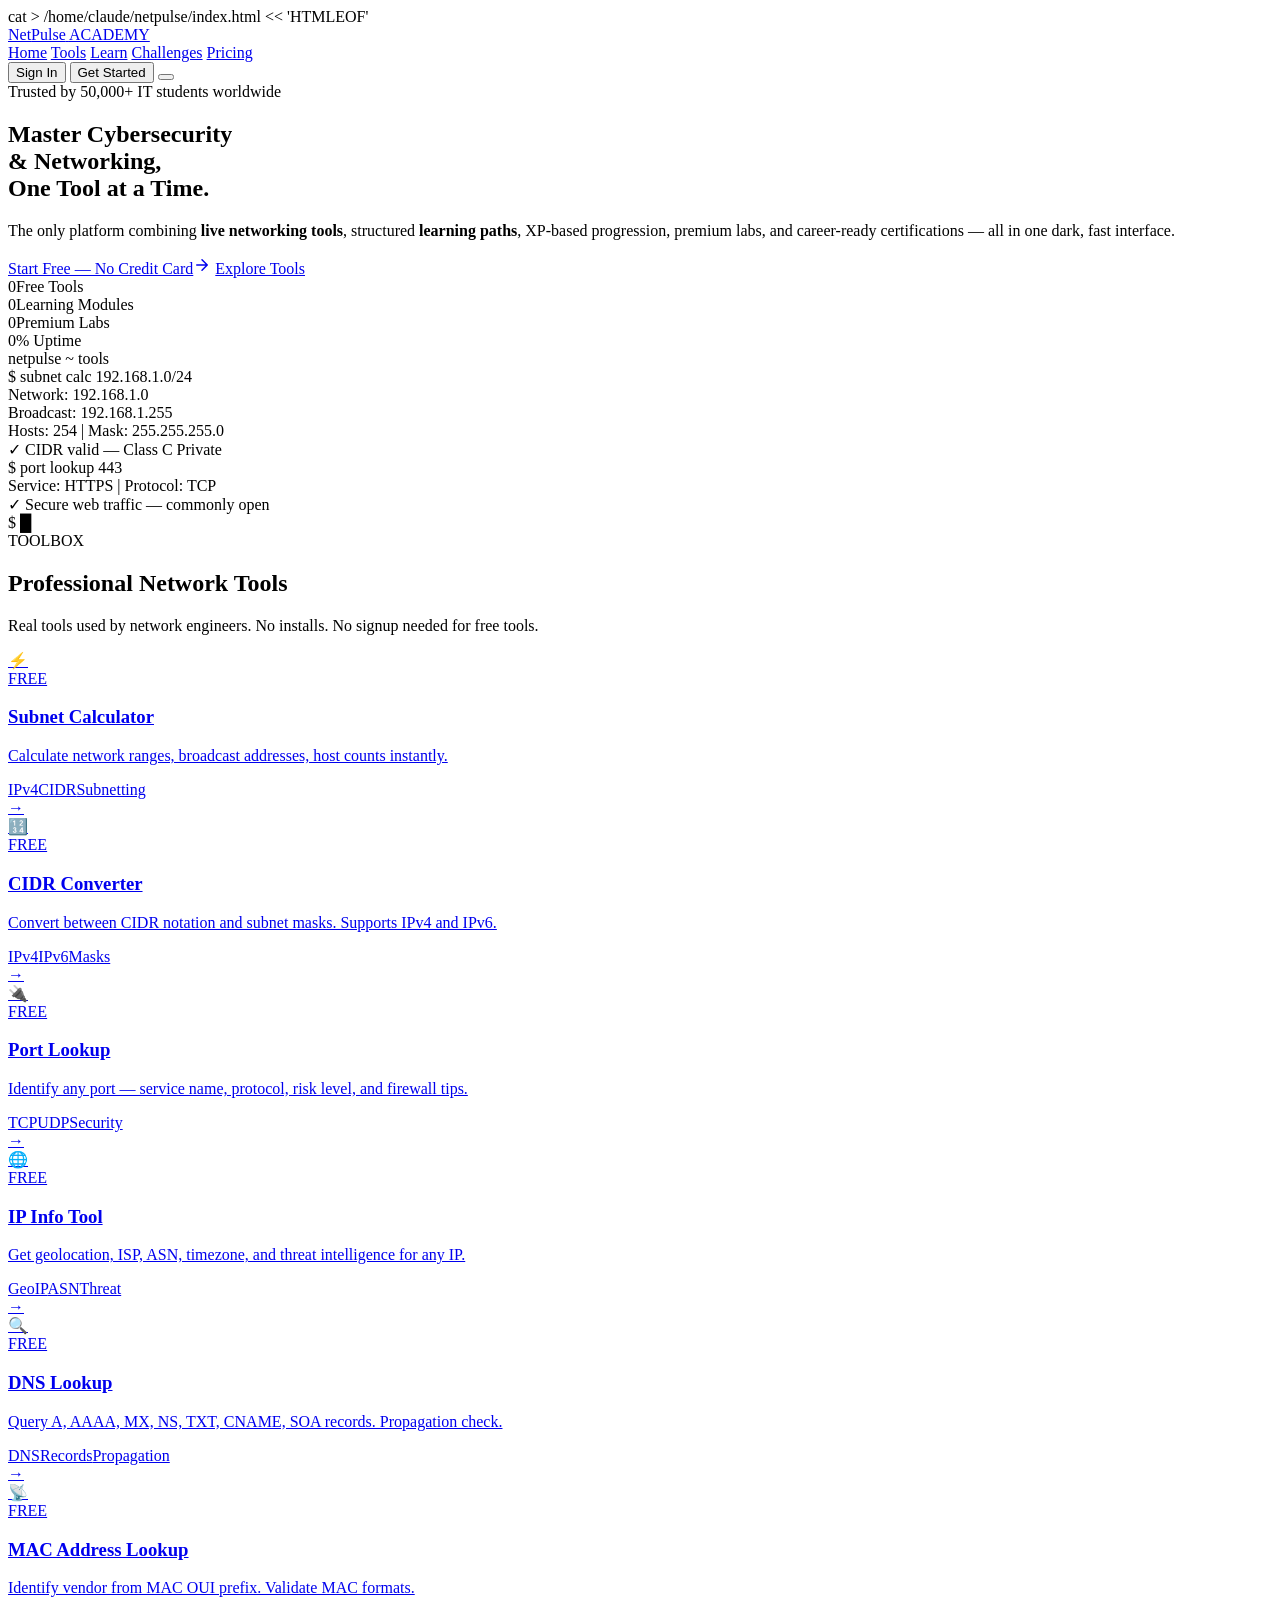
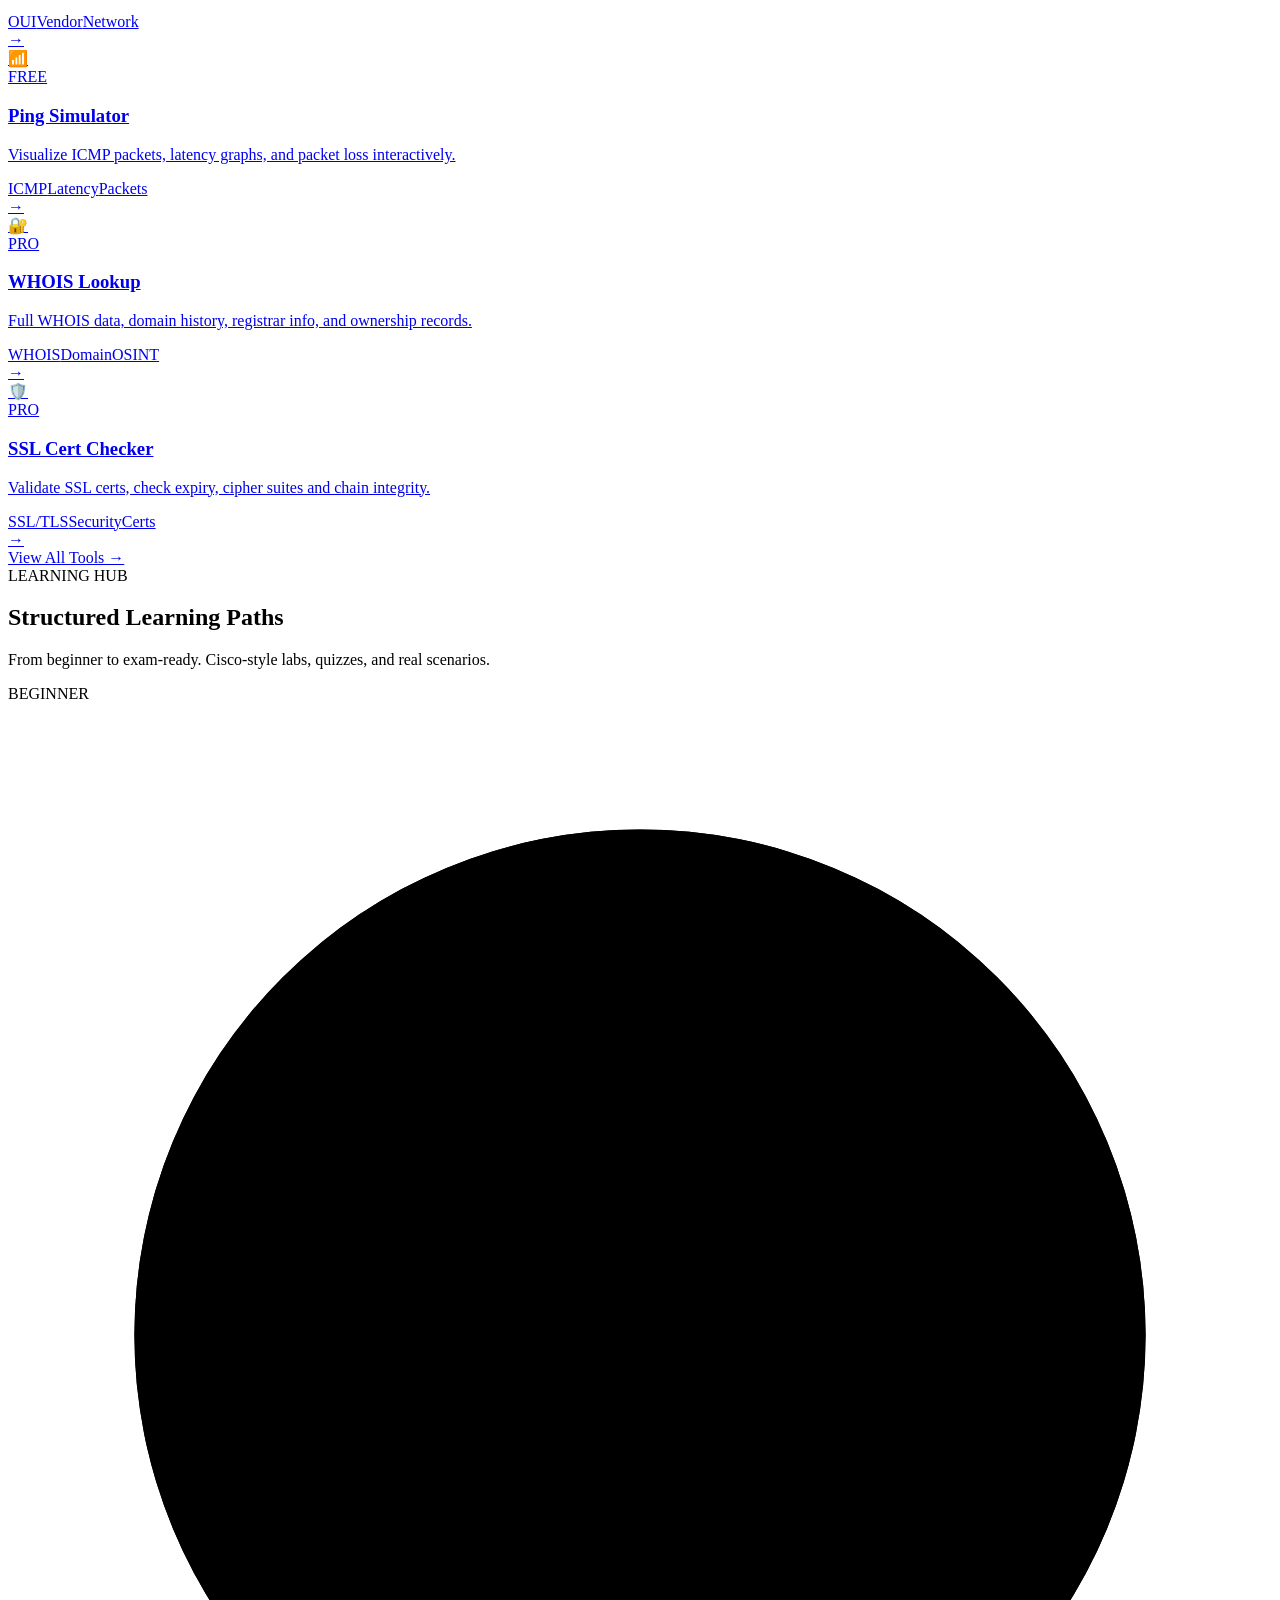
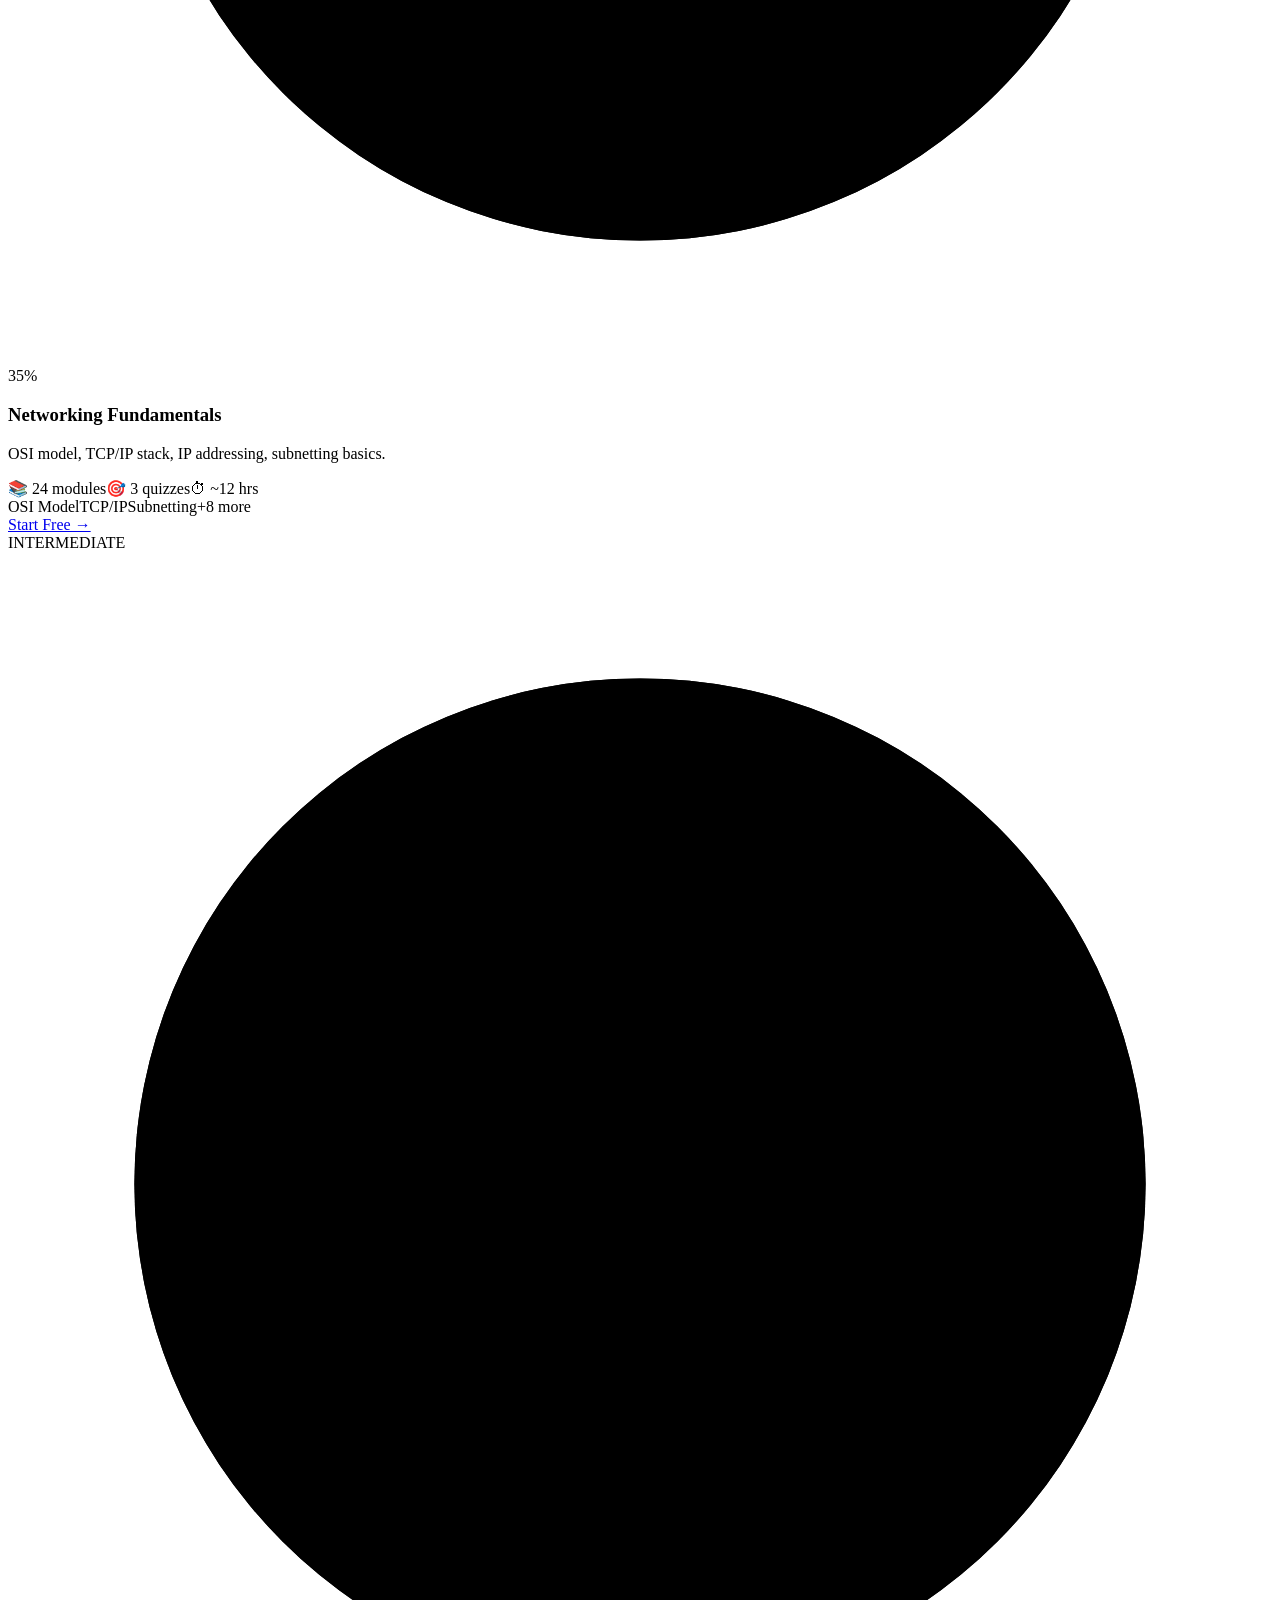
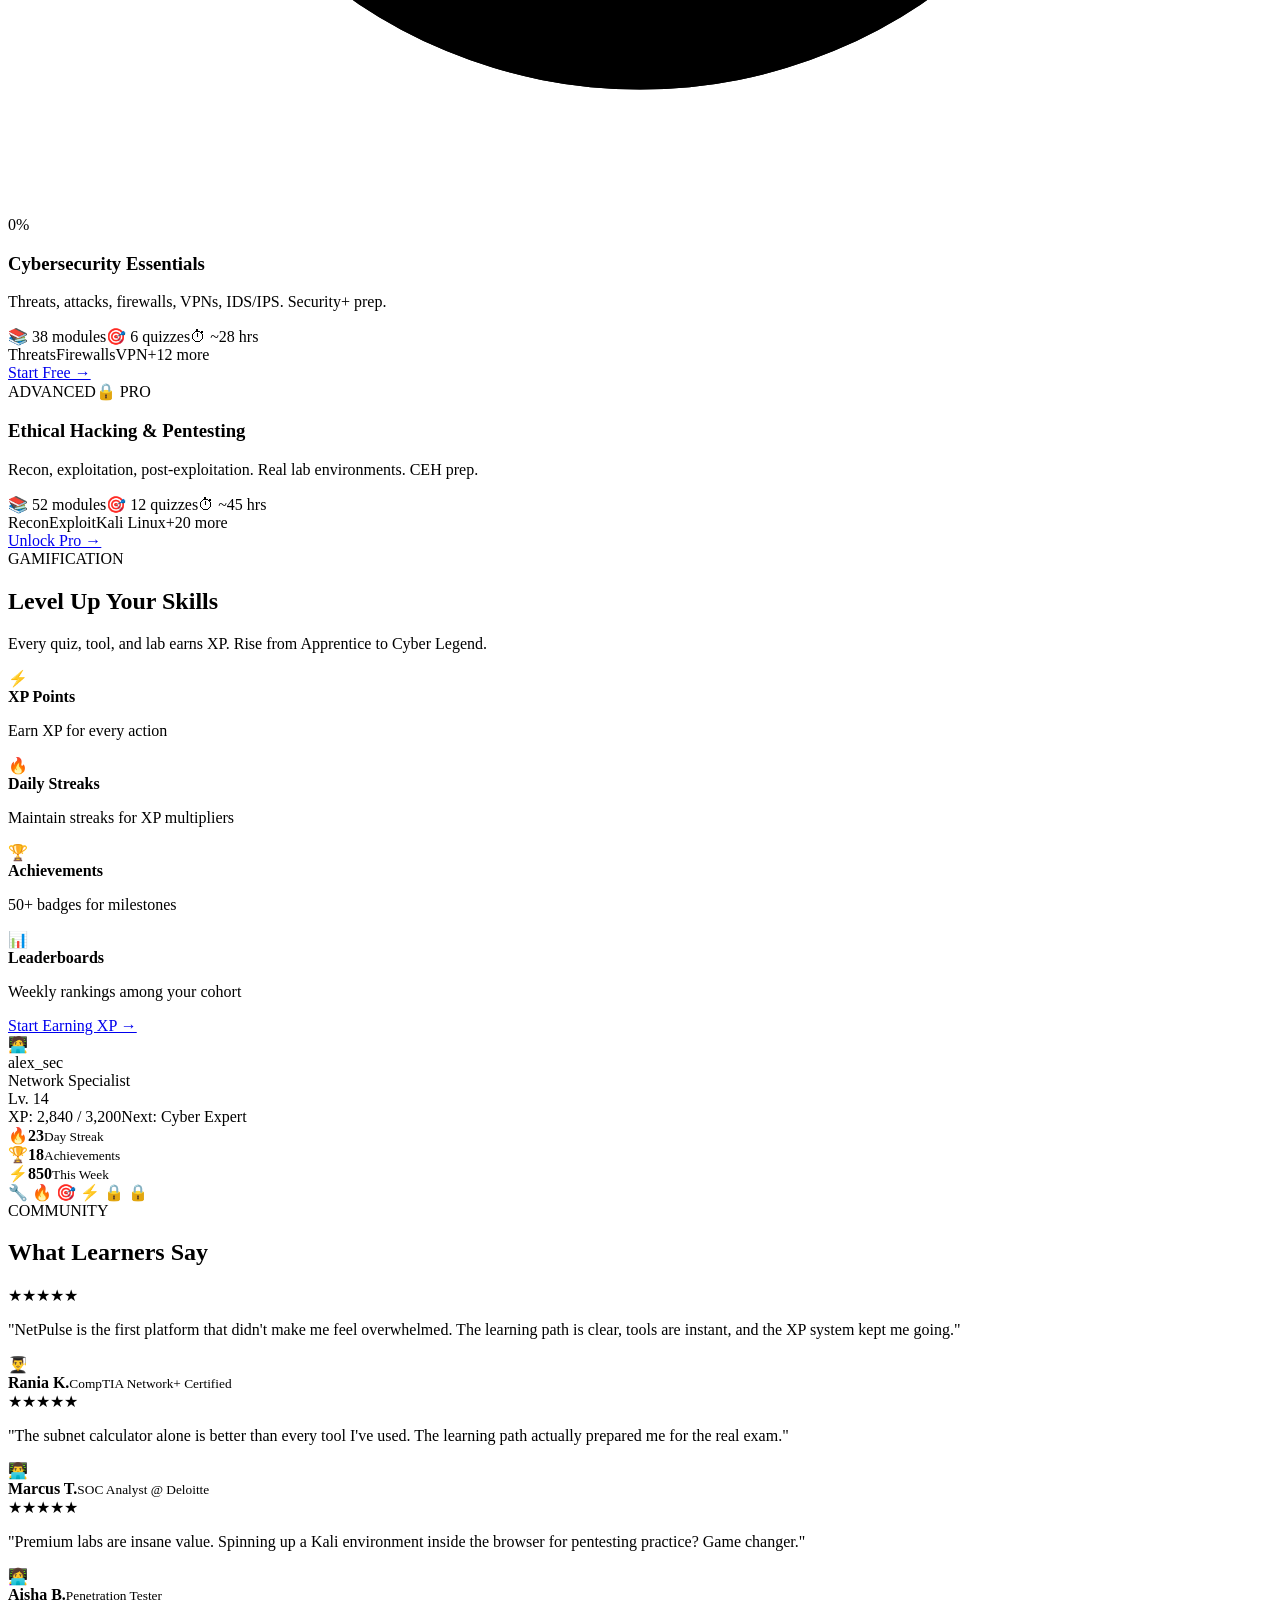
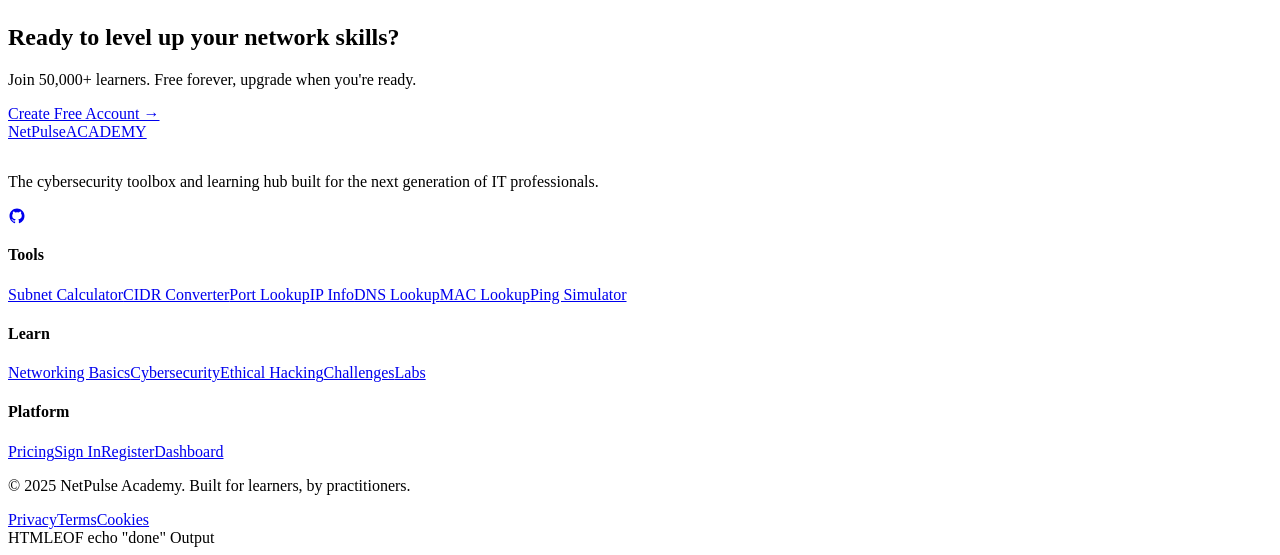
==== commit 4ff0c5ed: "Remove 'done' output from index.html Remove unnecessary 'done' output from index.html" ====
--- a/index.html
+++ b/index.html
@@ -288,6 +288,3 @@
 HTMLEOF
 echo "done"
 Output
-
-done
-  
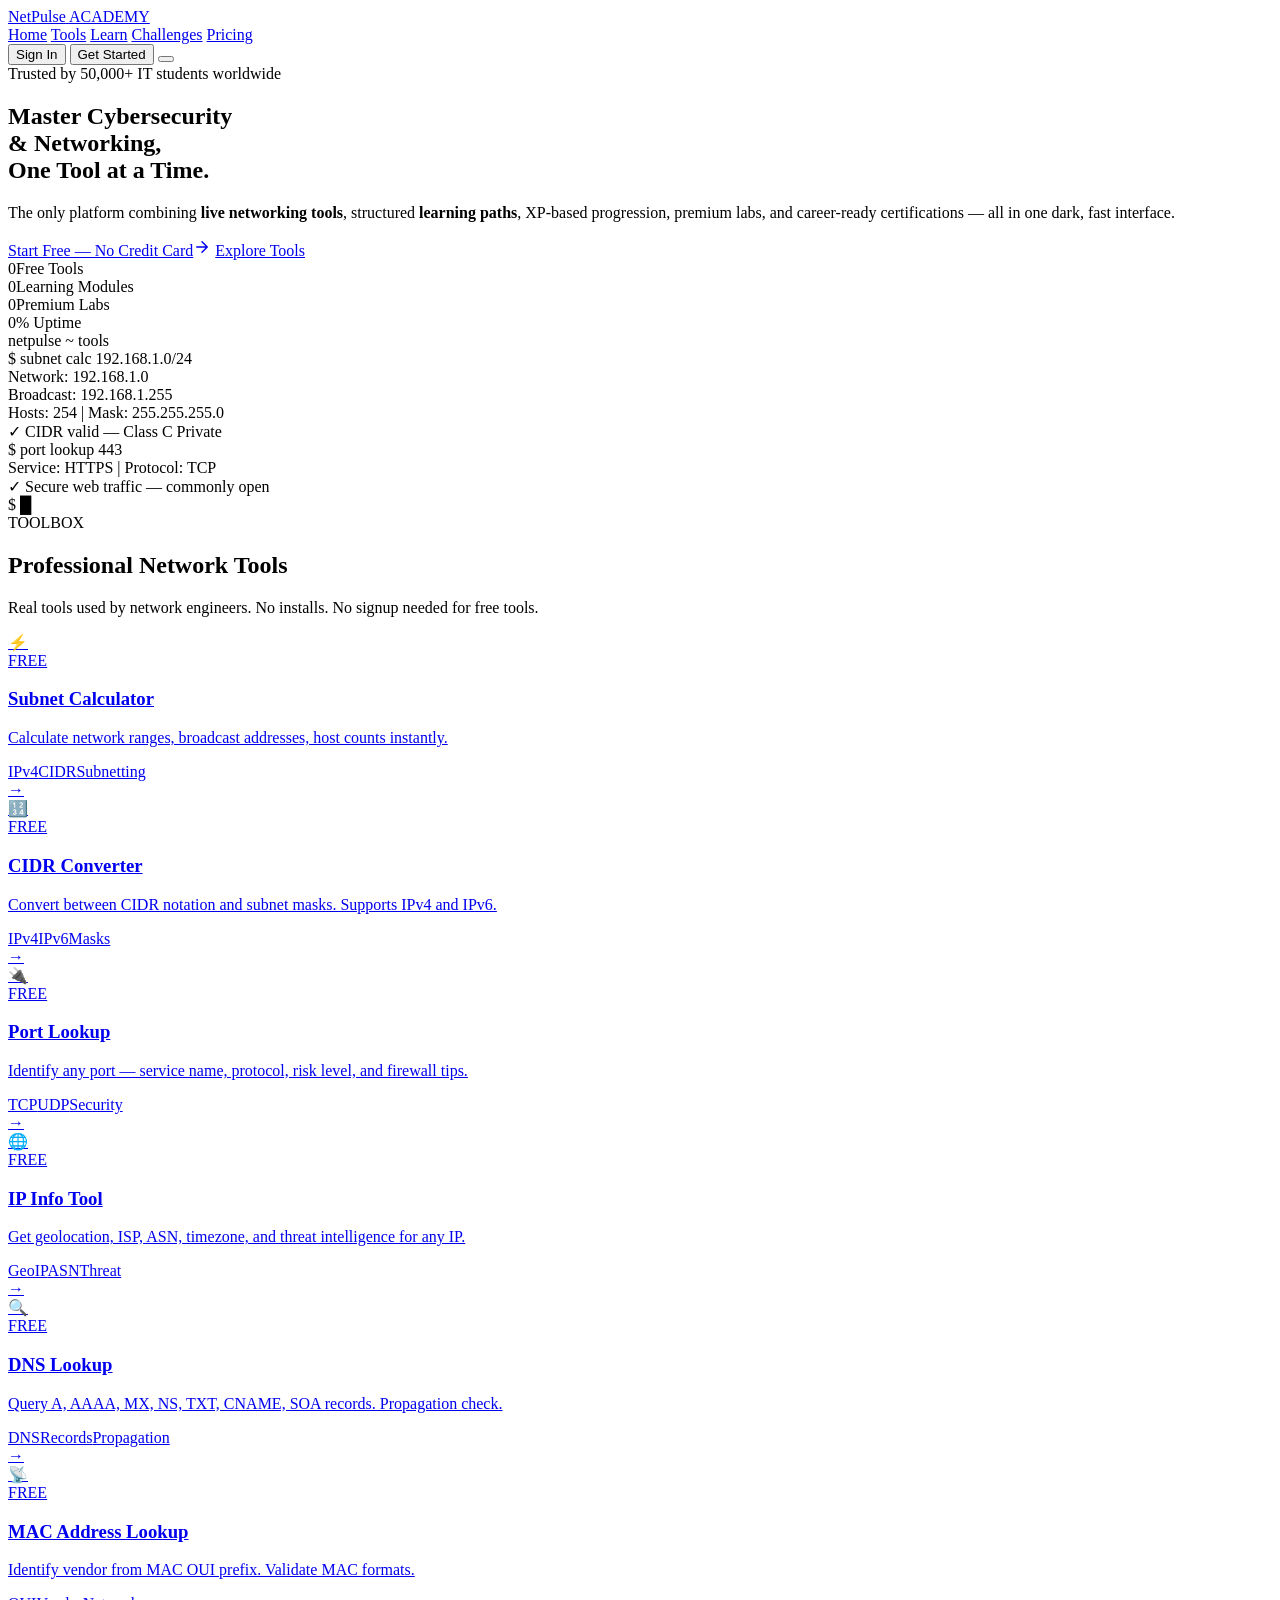
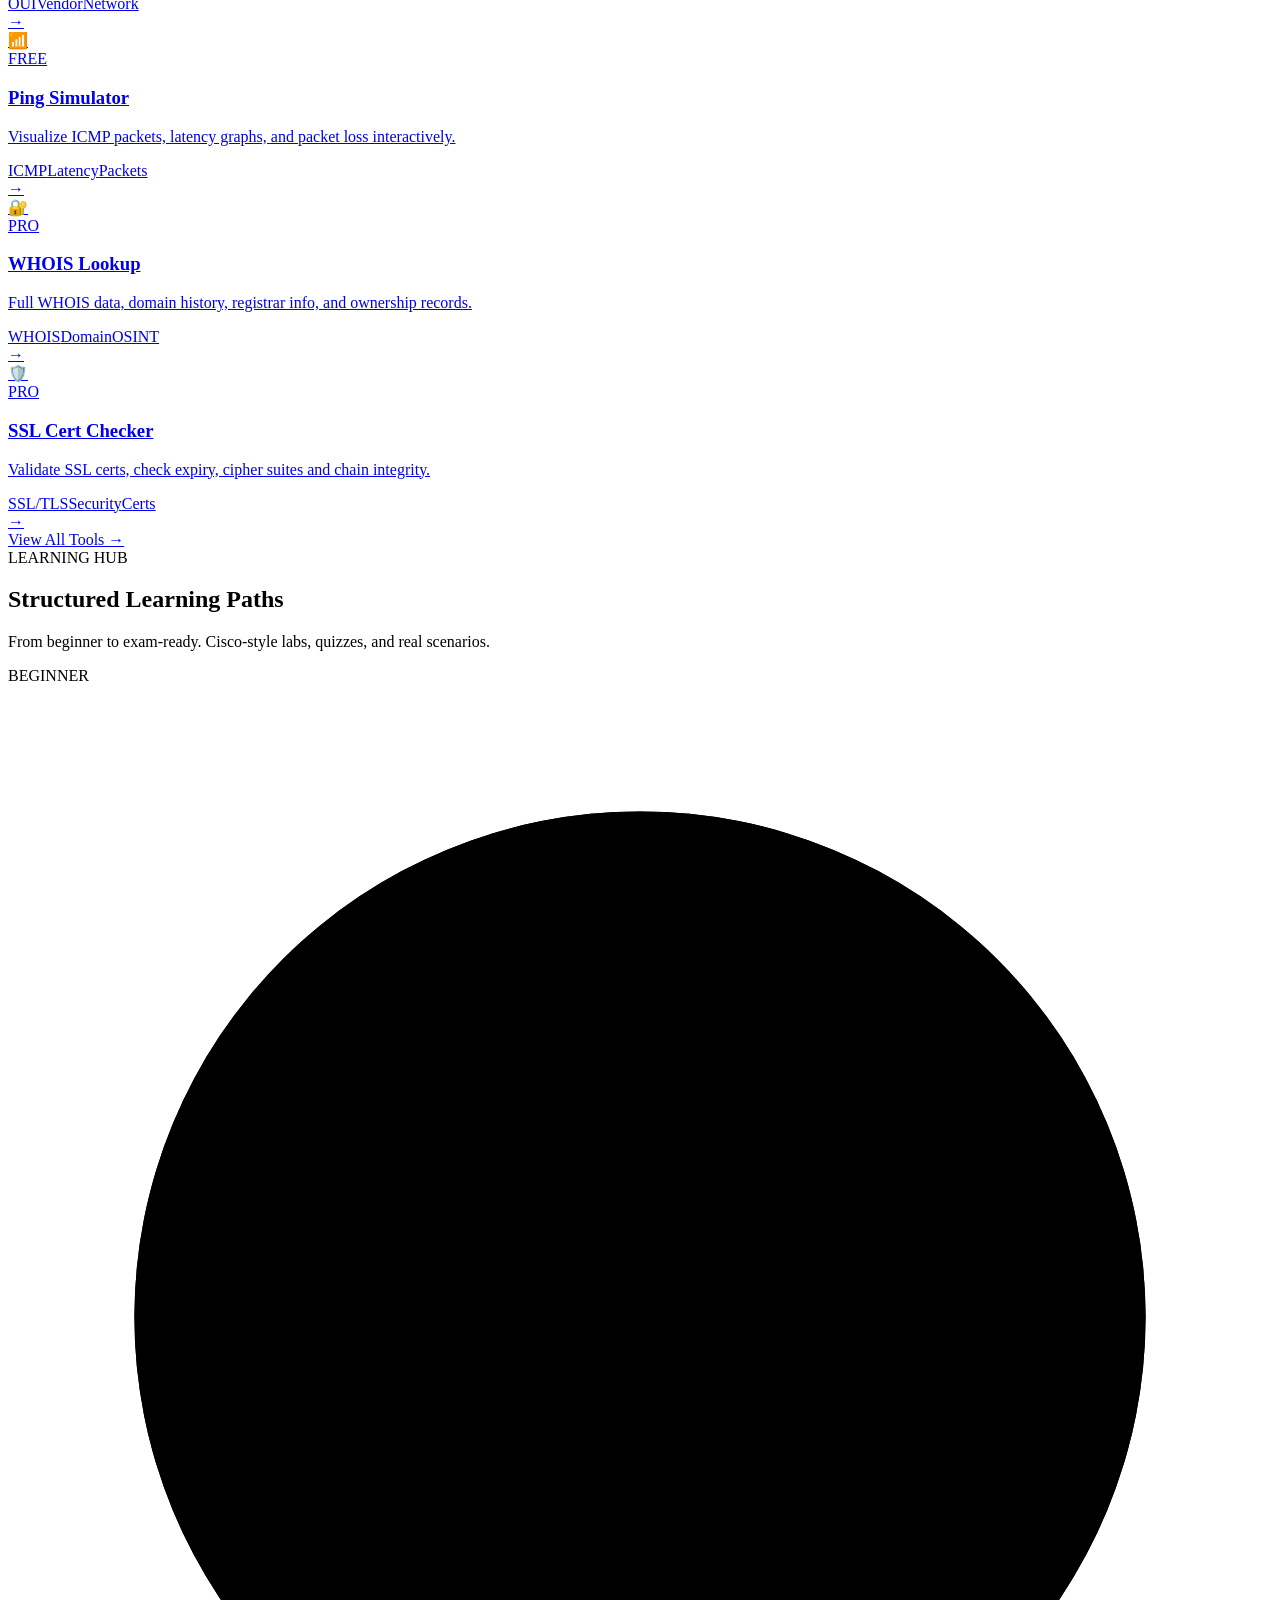
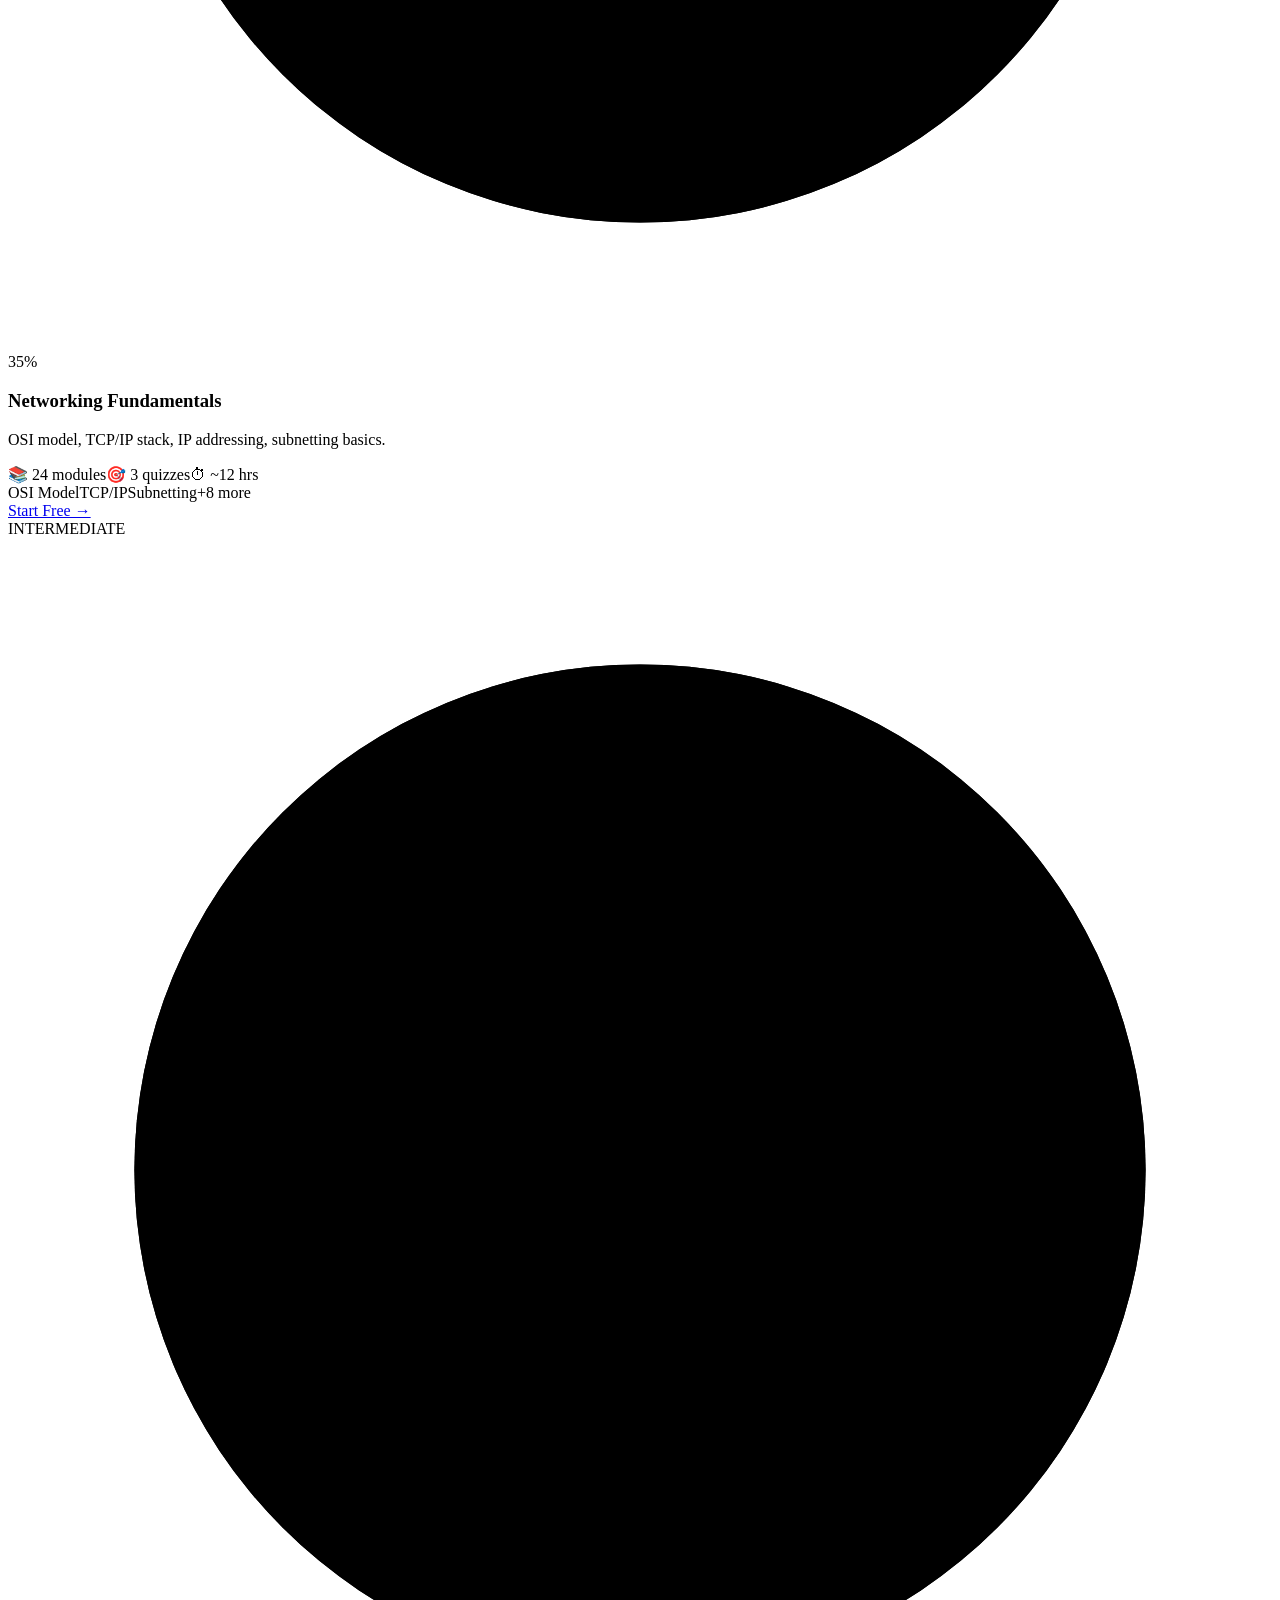
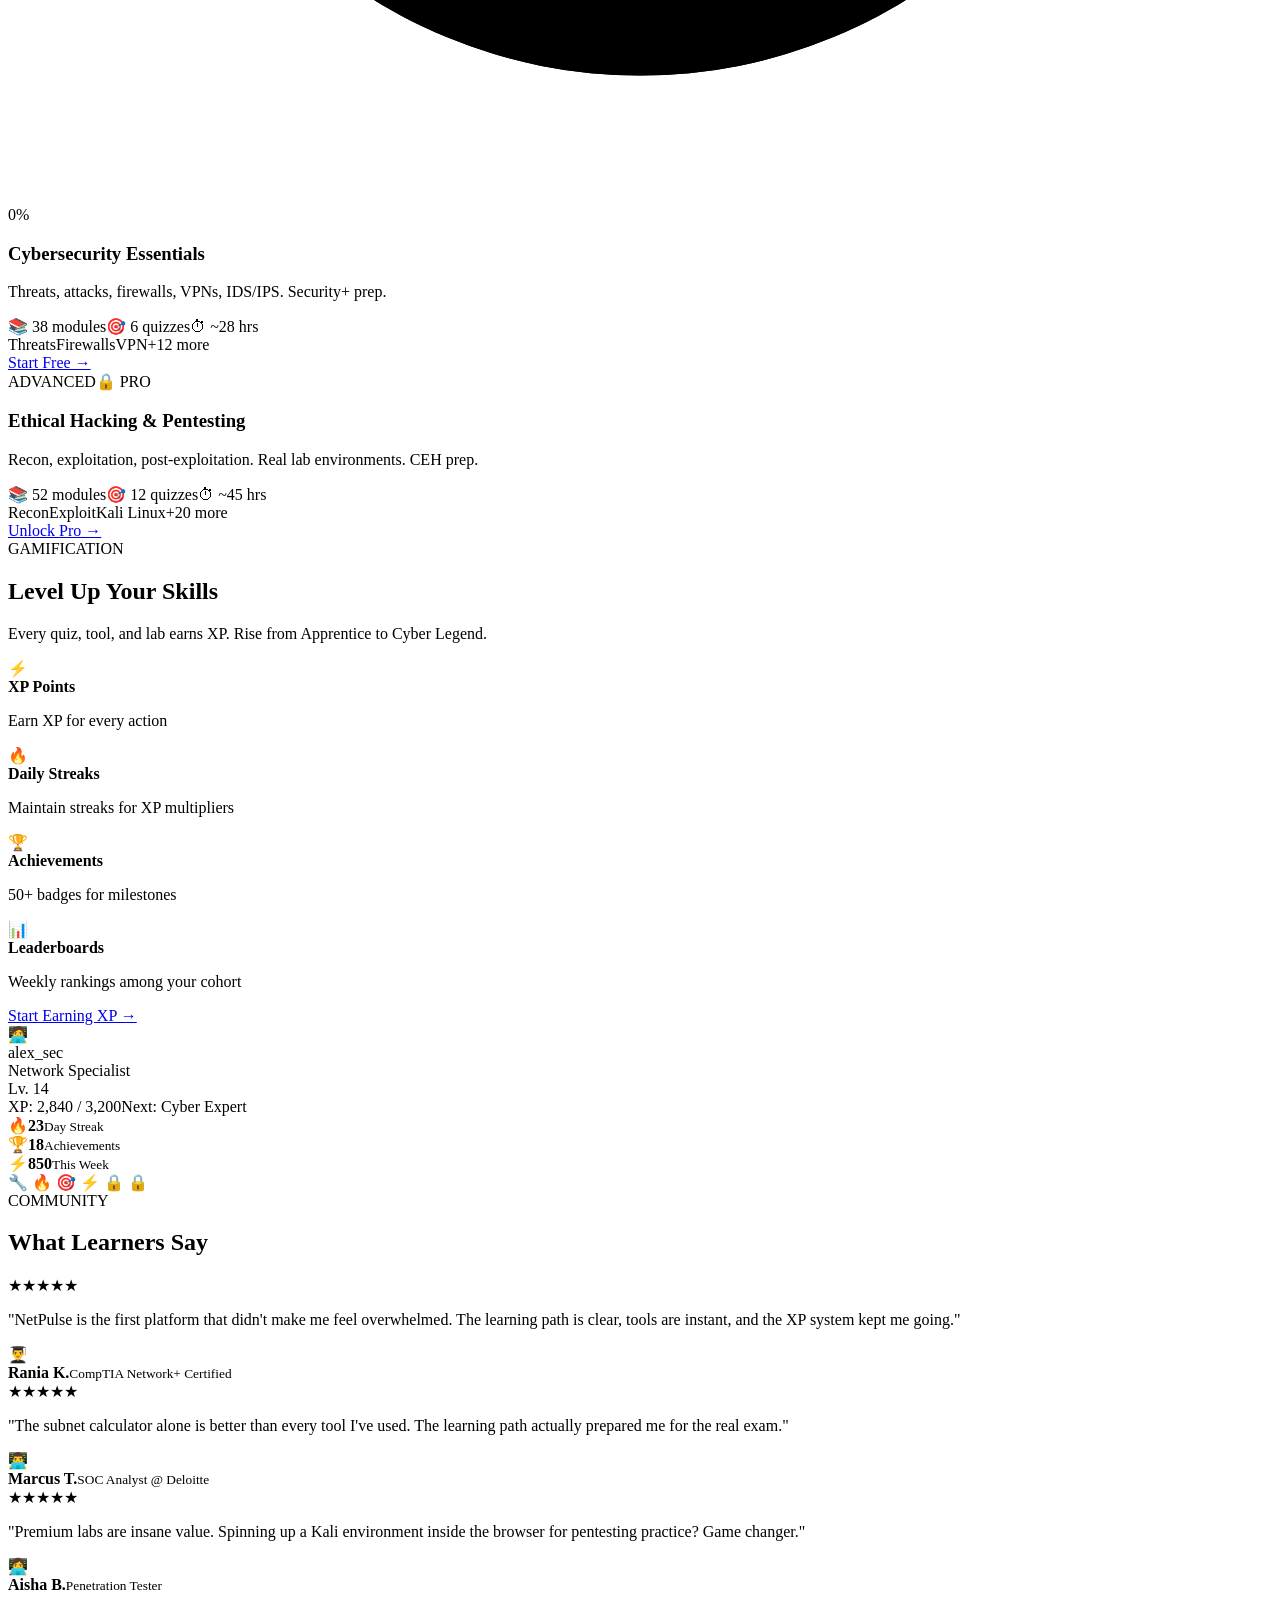
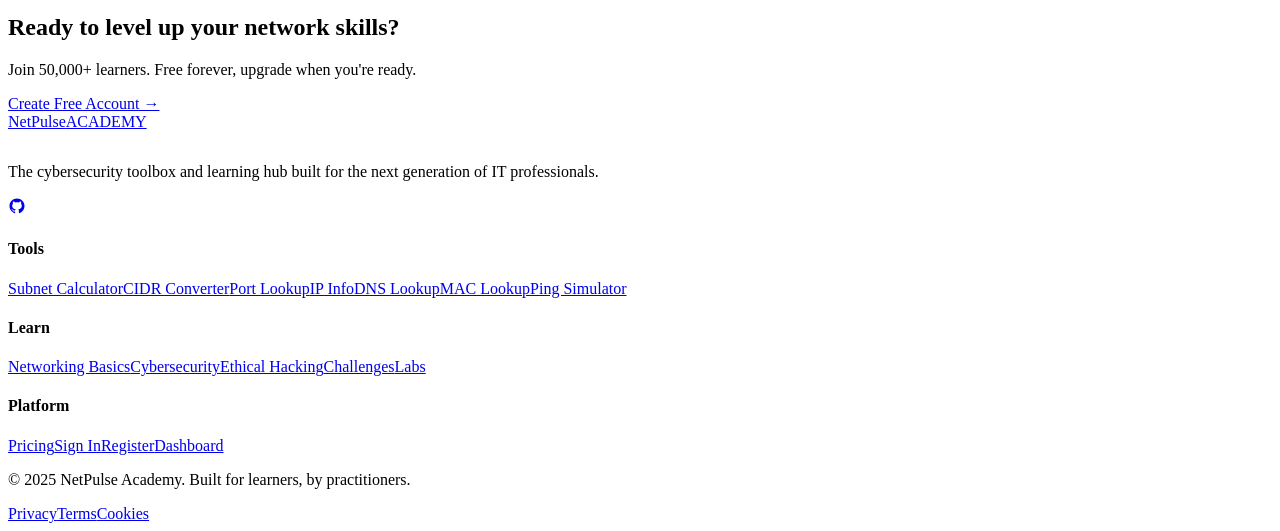
==== commit 1746bb53: "Update index.html" ====
--- a/index.html
+++ b/index.html
@@ -1,4 +1,3 @@
-cat > /home/claude/netpulse/index.html << 'HTMLEOF'
 <!DOCTYPE html>
 <html lang="en">
 <head>
@@ -23,14 +22,14 @@
     </a>
     <div class="nav-links" id="navLinks">
       <a href="index.html" class="nav-link active">Home</a>
-      <a href="pages/tools.html" class="nav-link">Tools</a>
-      <a href="pages/learn.html" class="nav-link">Learn</a>
-      <a href="pages/challenges.html" class="nav-link">Challenges</a>
-      <a href="pages/pricing.html" class="nav-link">Pricing</a>
+      <a href="tools.html" class="nav-link">Tools</a>
+      <a href="learn.html" class="nav-link">Learn</a>
+      <a href="challenges.html" class="nav-link">Challenges</a>
+      <a href="pricing.html" class="nav-link">Pricing</a>
     </div>
     <div class="nav-actions" id="navActions">
-      <button class="btn-ghost" onclick="window.location='pages/login.html'">Sign In</button>
-      <button class="btn-primary" onclick="window.location='pages/register.html'">Get Started</button>
+      <button class="btn-ghost" onclick="window.location='login.html'">Sign In</button>
+      <button class="btn-primary" onclick="window.location='register.html'">Get Started</button>
       <button class="hamburger" id="hamburger" aria-label="Menu"><span></span><span></span><span></span></button>
     </div>
   </div>
@@ -49,8 +48,8 @@
     </h1>
     <p class="hero-desc reveal reveal-delay-2">The only platform combining <strong>live networking tools</strong>, structured <strong>learning paths</strong>, XP-based progression, premium labs, and career-ready certifications — all in one dark, fast interface.</p>
     <div class="hero-cta reveal reveal-delay-3">
-      <a href="pages/register.html" class="btn-primary btn-lg"><span>Start Free — No Credit Card</span><svg width="18" height="18" fill="none" viewBox="0 0 24 24"><path d="M5 12h14M12 5l7 7-7 7" stroke="currentColor" stroke-width="2" stroke-linecap="round" stroke-linejoin="round"/></svg></a>
-      <a href="pages/tools.html" class="btn-outline btn-lg">Explore Tools</a>
+      <a href="register.html" class="btn-primary btn-lg"><span>Start Free — No Credit Card</span><svg width="18" height="18" fill="none" viewBox="0 0 24 24"><path d="M5 12h14M12 5l7 7-7 7" stroke="currentColor" stroke-width="2" stroke-linecap="round" stroke-linejoin="round"/></svg></a>
+      <a href="tools.html" class="btn-outline btn-lg">Explore Tools</a>
     </div>
     <div class="hero-stats reveal reveal-delay-4">
       <div class="stat"><span class="stat-num" data-count="12">0</span><span class="stat-label">Free Tools</span></div>
@@ -89,7 +88,7 @@
       <p class="section-desc">Real tools used by network engineers. No installs. No signup needed for free tools.</p>
     </div>
     <div class="tools-grid">
-      <a href="pages/tools.html#subnet" class="tool-card free reveal">
+      <a href="tools.html#subnet" class="tool-card free reveal">
         <div class="tool-icon">⚡</div><div class="tool-badge free-badge">FREE</div>
         <h3>Subnet Calculator</h3><p>Calculate network ranges, broadcast addresses, host counts instantly.</p>
         <div class="tool-tags"><span>IPv4</span><span>CIDR</span><span>Subnetting</span></div><div class="tool-arrow">→</div>
@@ -99,43 +98,43 @@
         <h3>CIDR Converter</h3><p>Convert between CIDR notation and subnet masks. Supports IPv4 and IPv6.</p>
         <div class="tool-tags"><span>IPv4</span><span>IPv6</span><span>Masks</span></div><div class="tool-arrow">→</div>
       </a>
-      <a href="pages/tools.html#port" class="tool-card free reveal reveal-delay-2">
+      <a href="tools.html#port" class="tool-card free reveal reveal-delay-2">
         <div class="tool-icon">🔌</div><div class="tool-badge free-badge">FREE</div>
         <h3>Port Lookup</h3><p>Identify any port — service name, protocol, risk level, and firewall tips.</p>
         <div class="tool-tags"><span>TCP</span><span>UDP</span><span>Security</span></div><div class="tool-arrow">→</div>
       </a>
-      <a href="pages/tools.html#ip" class="tool-card free reveal">
+      <a href="tools.html#ip" class="tool-card free reveal">
         <div class="tool-icon">🌐</div><div class="tool-badge free-badge">FREE</div>
         <h3>IP Info Tool</h3><p>Get geolocation, ISP, ASN, timezone, and threat intelligence for any IP.</p>
         <div class="tool-tags"><span>GeoIP</span><span>ASN</span><span>Threat</span></div><div class="tool-arrow">→</div>
       </a>
-      <a href="pages/tools.html#dns" class="tool-card free reveal reveal-delay-1">
+      <a href="tools.html#dns" class="tool-card free reveal reveal-delay-1">
         <div class="tool-icon">🔍</div><div class="tool-badge free-badge">FREE</div>
         <h3>DNS Lookup</h3><p>Query A, AAAA, MX, NS, TXT, CNAME, SOA records. Propagation check.</p>
         <div class="tool-tags"><span>DNS</span><span>Records</span><span>Propagation</span></div><div class="tool-arrow">→</div>
       </a>
-      <a href="pages/tools.html#mac" class="tool-card free reveal reveal-delay-2">
+      <a href="tools.html#mac" class="tool-card free reveal reveal-delay-2">
         <div class="tool-icon">📡</div><div class="tool-badge free-badge">FREE</div>
         <h3>MAC Address Lookup</h3><p>Identify vendor from MAC OUI prefix. Validate MAC formats.</p>
         <div class="tool-tags"><span>OUI</span><span>Vendor</span><span>Network</span></div><div class="tool-arrow">→</div>
       </a>
-      <a href="pages/tools.html#ping" class="tool-card free reveal">
+      <a href="tools.html#ping" class="tool-card free reveal">
         <div class="tool-icon">📶</div><div class="tool-badge free-badge">FREE</div>
         <h3>Ping Simulator</h3><p>Visualize ICMP packets, latency graphs, and packet loss interactively.</p>
         <div class="tool-tags"><span>ICMP</span><span>Latency</span><span>Packets</span></div><div class="tool-arrow">→</div>
       </a>
-      <a href="pages/tools.html#whois" class="tool-card premium reveal reveal-delay-1">
+      <a href="tools.html#whois" class="tool-card premium reveal reveal-delay-1">
         <div class="tool-icon">🔐</div><div class="tool-badge premium-badge">PRO</div>
         <h3>WHOIS Lookup</h3><p>Full WHOIS data, domain history, registrar info, and ownership records.</p>
         <div class="tool-tags"><span>WHOIS</span><span>Domain</span><span>OSINT</span></div><div class="tool-arrow">→</div>
       </a>
-      <a href="pages/tools.html#ssl" class="tool-card premium reveal reveal-delay-2">
+      <a href="tools.html#ssl" class="tool-card premium reveal reveal-delay-2">
         <div class="tool-icon">🛡️</div><div class="tool-badge premium-badge">PRO</div>
         <h3>SSL Cert Checker</h3><p>Validate SSL certs, check expiry, cipher suites and chain integrity.</p>
         <div class="tool-tags"><span>SSL/TLS</span><span>Security</span><span>Certs</span></div><div class="tool-arrow">→</div>
       </a>
     </div>
-    <div class="section-cta"><a href="pages/tools.html" class="btn-outline">View All Tools →</a></div>
+    <div class="section-cta"><a href="tools.html" class="btn-outline">View All Tools →</a></div>
   </div>
 </section>
 
@@ -156,7 +155,7 @@
         <p>OSI model, TCP/IP stack, IP addressing, subnetting basics.</p>
         <div class="path-meta"><span>📚 24 modules</span><span>🎯 3 quizzes</span><span>⏱ ~12 hrs</span></div>
         <div class="path-topics"><span>OSI Model</span><span>TCP/IP</span><span>Subnetting</span><span>+8 more</span></div>
-        <a href="pages/learn.html#networking" class="btn-path free">Start Free →</a>
+        <a href="learn.html#networking" class="btn-path free">Start Free →</a>
       </div>
       <div class="path-card reveal reveal-delay-1">
         <div class="path-header">
@@ -167,7 +166,7 @@
         <p>Threats, attacks, firewalls, VPNs, IDS/IPS. Security+ prep.</p>
         <div class="path-meta"><span>📚 38 modules</span><span>🎯 6 quizzes</span><span>⏱ ~28 hrs</span></div>
         <div class="path-topics"><span>Threats</span><span>Firewalls</span><span>VPN</span><span>+12 more</span></div>
-        <a href="pages/learn.html#security" class="btn-path free">Start Free →</a>
+        <a href="learn.html#security" class="btn-path free">Start Free →</a>
       </div>
       <div class="path-card premium-path reveal reveal-delay-2">
         <div class="path-header"><span class="path-level advanced">ADVANCED</span><span class="premium-lock">🔒 PRO</span></div>
@@ -175,7 +174,7 @@
         <p>Recon, exploitation, post-exploitation. Real lab environments. CEH prep.</p>
         <div class="path-meta"><span>📚 52 modules</span><span>🎯 12 quizzes</span><span>⏱ ~45 hrs</span></div>
         <div class="path-topics"><span>Recon</span><span>Exploit</span><span>Kali Linux</span><span>+20 more</span></div>
-        <a href="pages/pricing.html" class="btn-path premium">Unlock Pro →</a>
+        <a href="pricing.html" class="btn-path premium">Unlock Pro →</a>
       </div>
     </div>
   </div>
@@ -194,7 +193,7 @@
           <div class="xp-feat"><span class="xp-icon">🏆</span><div><strong>Achievements</strong><p>50+ badges for milestones</p></div></div>
           <div class="xp-feat"><span class="xp-icon">📊</span><div><strong>Leaderboards</strong><p>Weekly rankings among your cohort</p></div></div>
         </div>
-        <a href="pages/register.html" class="btn-primary">Start Earning XP →</a>
+        <a href="register.html" class="btn-primary">Start Earning XP →</a>
       </div>
       <div class="xp-demo reveal reveal-delay-2">
         <div class="rank-card">
@@ -285,6 +284,3 @@
 <script src="js/main.js"></script>
 </body>
 </html>
-HTMLEOF
-echo "done"
-Output
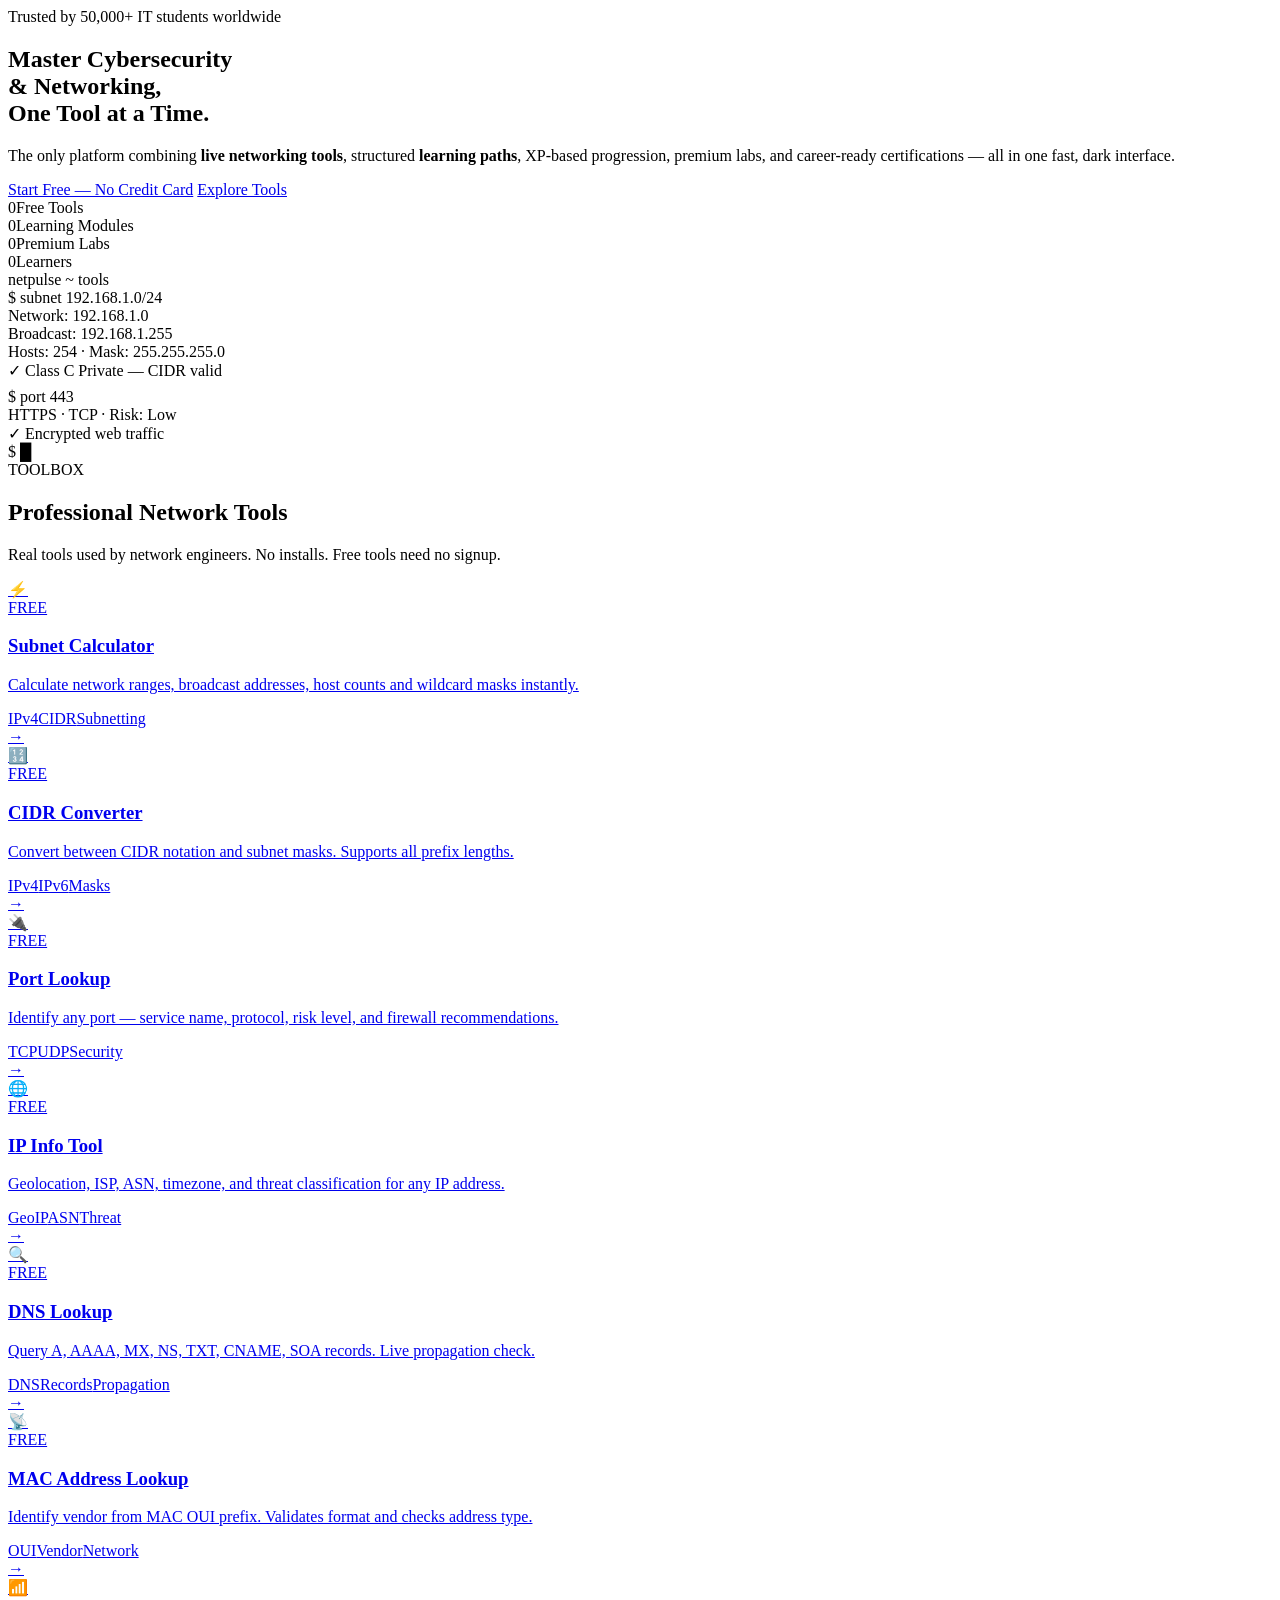
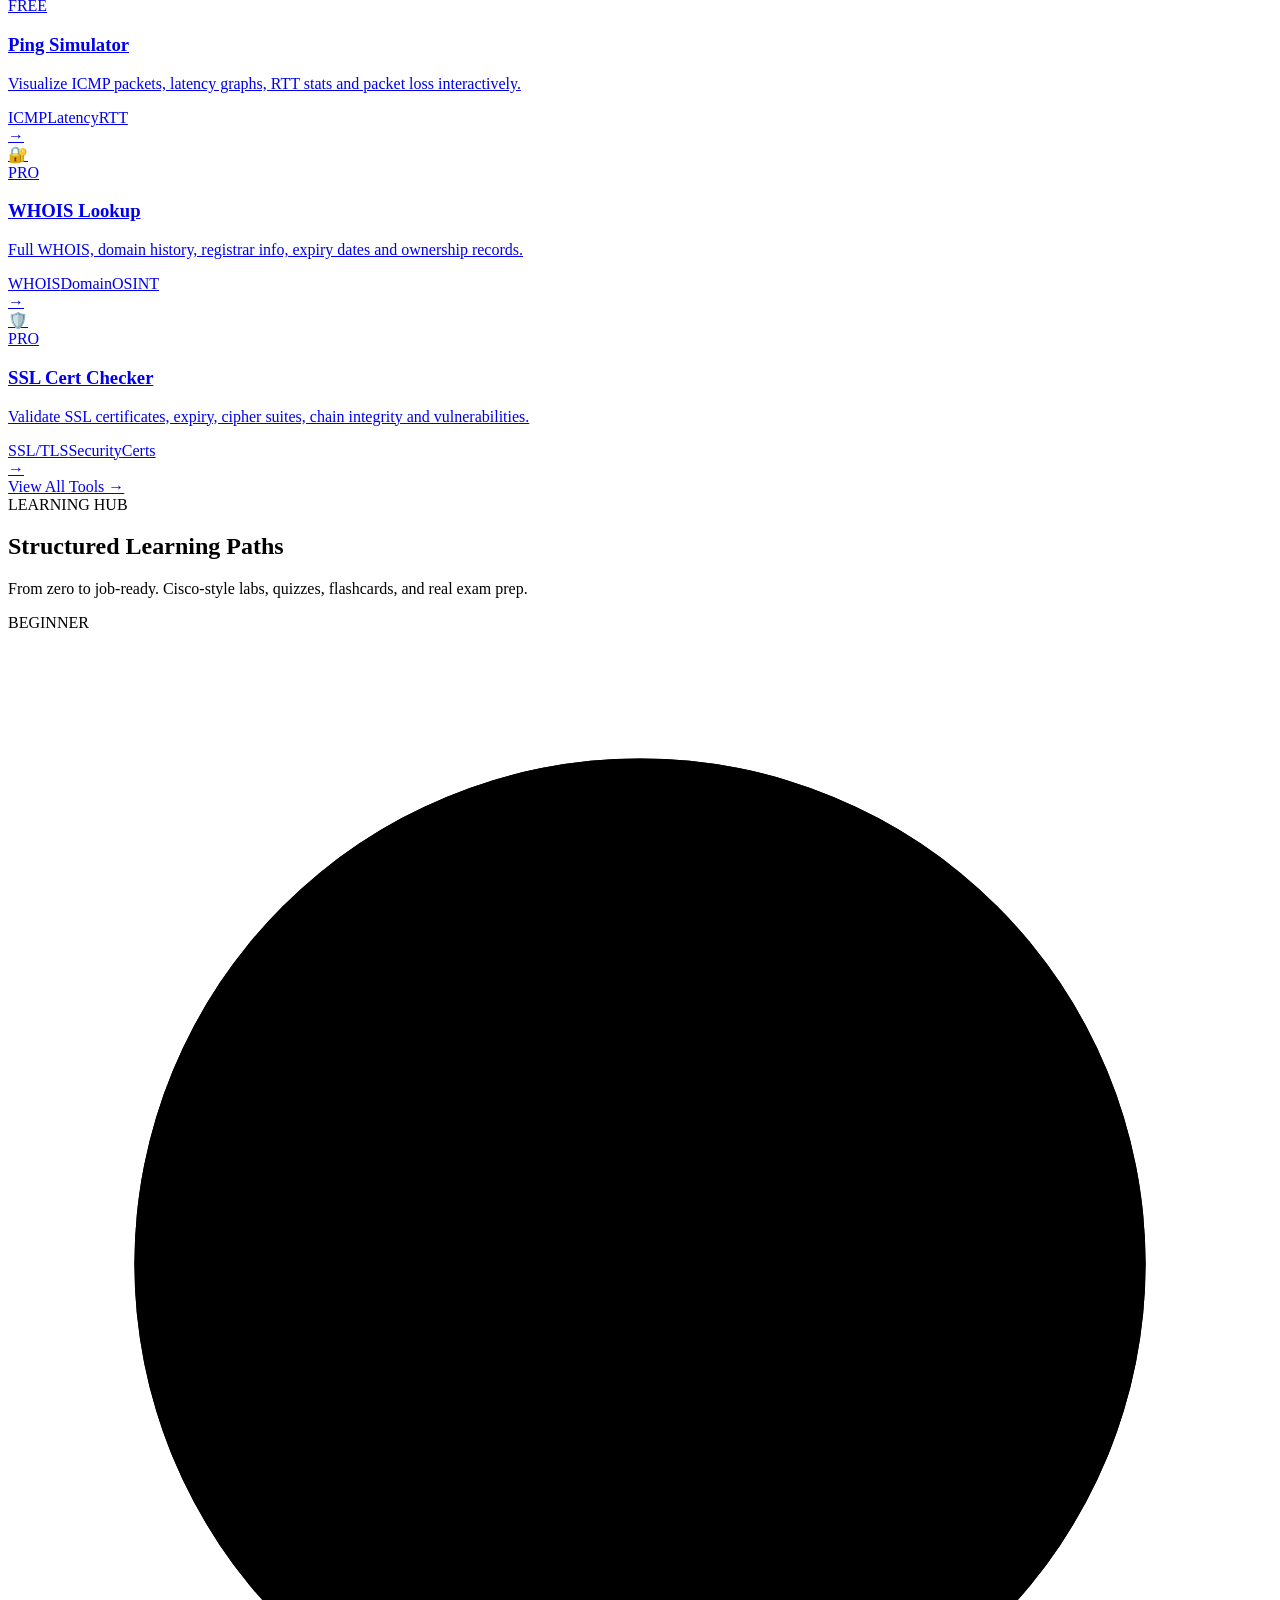
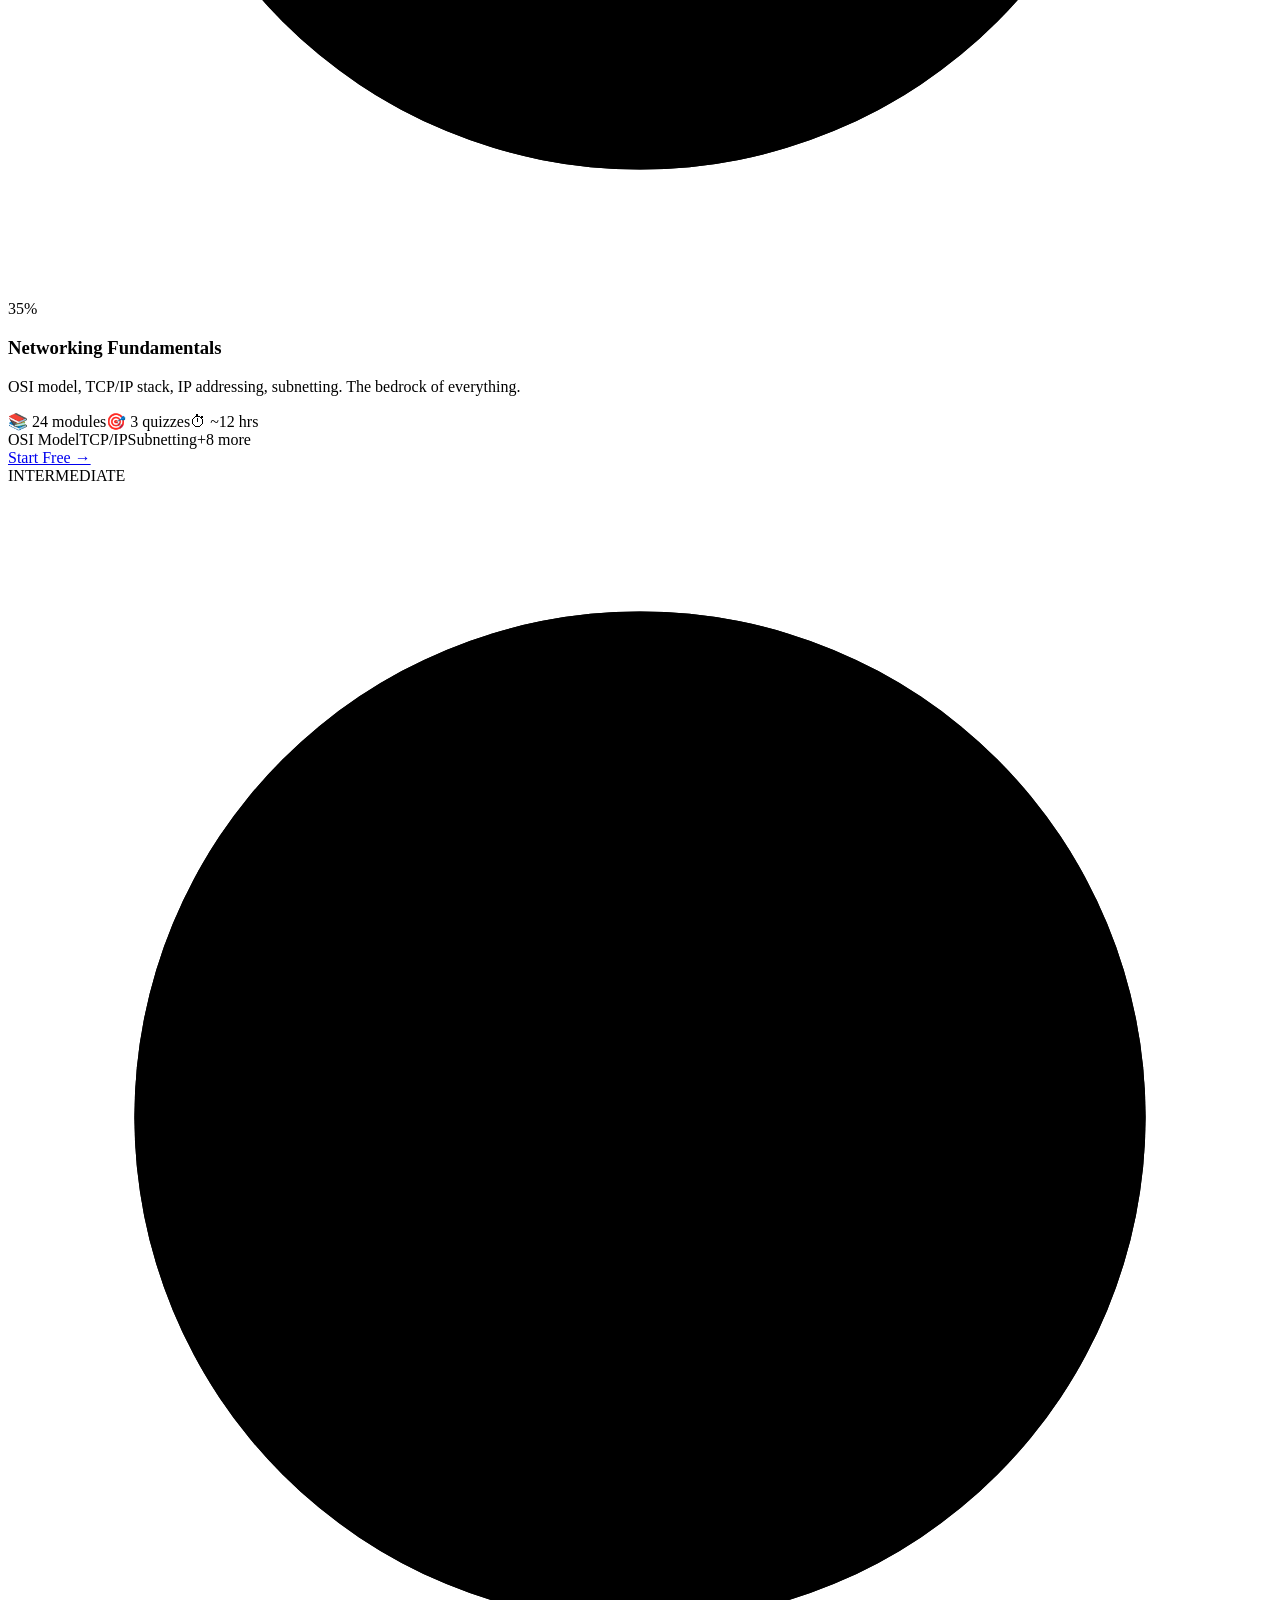
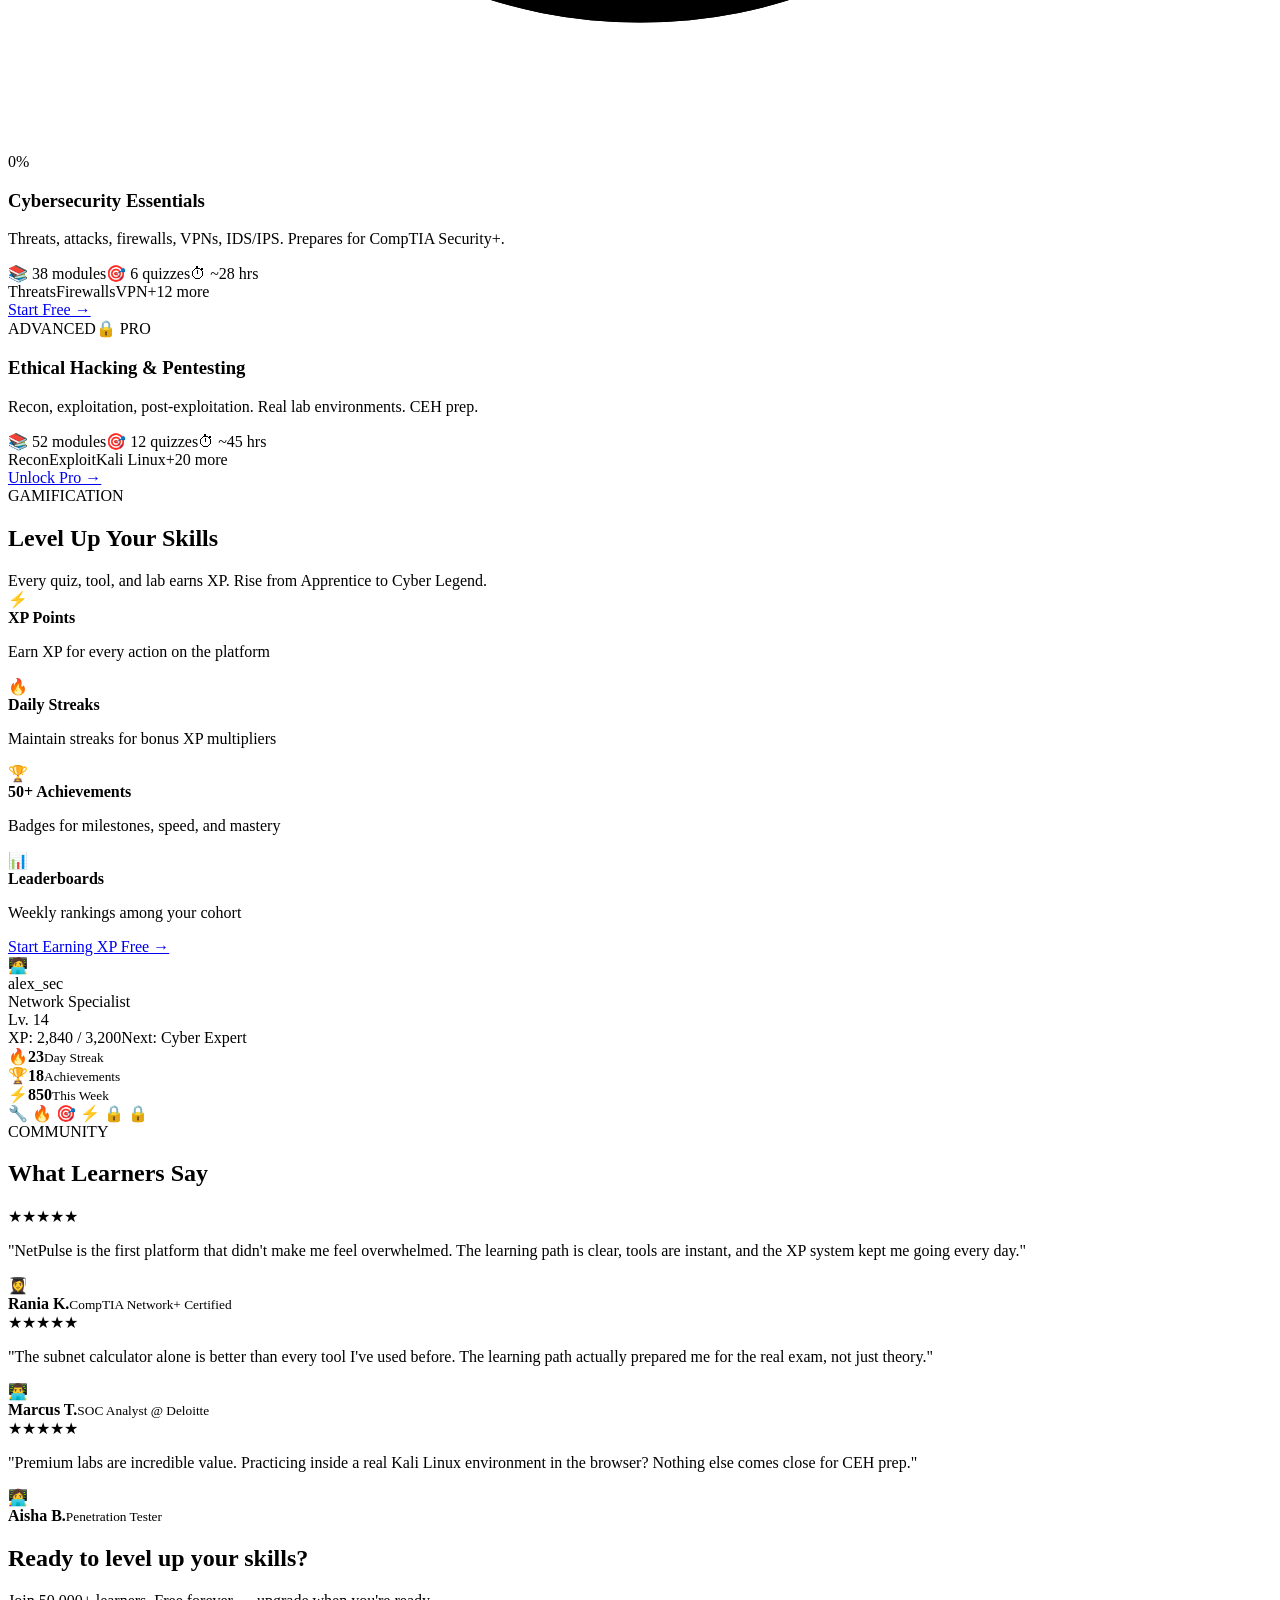
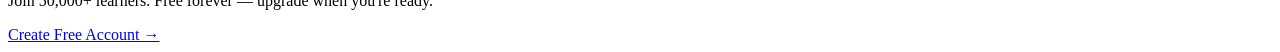
==== commit 943a1ba5: "Update index.html" ====
--- a/index.html
+++ b/index.html
@@ -3,8 +3,15 @@
 <head>
 <meta charset="UTF-8"/>
 <meta name="viewport" content="width=device-width,initial-scale=1.0"/>
-<title>NetPulse Academy — Cybersecurity Toolbox & Learning Hub</title>
-<meta name="description" content="NetPulse Academy: cybersecurity toolbox + learning hub. Free tools, premium labs, XP system, achievements."/>
+<meta http-equiv="X-UA-Compatible" content="IE=edge"/>
+<title>NetPulse Academy — Cybersecurity Toolbox &amp; Learning Hub</title>
+<meta name="description" content="Free network tools (subnet calculator, DNS lookup, port scanner) + structured cybersecurity learning paths, XP system, quizzes and premium labs."/>
+<meta name="keywords" content="subnet calculator, CIDR converter, port lookup, DNS lookup, cybersecurity learning, networking tools, CompTIA, CCNA prep"/>
+<meta name="robots" content="index,follow"/>
+<meta property="og:title" content="NetPulse Academy"/>
+<meta property="og:description" content="Cybersecurity toolbox + learning hub for IT students. Free tools, premium labs, XP system."/>
+<meta property="og:type" content="website"/>
+<meta name="theme-color" content="#080d14"/>
 <link rel="preconnect" href="https://fonts.googleapis.com"/>
 <link rel="preconnect" href="https://fonts.gstatic.com" crossorigin/>
 <link href="https://fonts.googleapis.com/css2?family=Space+Mono:wght@400;700&family=Syne:wght@400;600;700;800&family=DM+Sans:wght@300;400;500;600&display=swap" rel="stylesheet"/>
@@ -13,28 +20,9 @@
 </head>
 <body data-theme="dark">
 
-<nav class="navbar" id="navbar">
-  <div class="nav-container">
-    <a href="index.html" class="nav-logo">
-      <span class="logo-pulse"></span>
-      <span class="logo-text">Net<span class="accent">Pulse</span></span>
-      <span class="logo-tag">ACADEMY</span>
-    </a>
-    <div class="nav-links" id="navLinks">
-      <a href="index.html" class="nav-link active">Home</a>
-      <a href="tools.html" class="nav-link">Tools</a>
-      <a href="learn.html" class="nav-link">Learn</a>
-      <a href="challenges.html" class="nav-link">Challenges</a>
-      <a href="pricing.html" class="nav-link">Pricing</a>
-    </div>
-    <div class="nav-actions" id="navActions">
-      <button class="btn-ghost" onclick="window.location='login.html'">Sign In</button>
-      <button class="btn-primary" onclick="window.location='register.html'">Get Started</button>
-      <button class="hamburger" id="hamburger" aria-label="Menu"><span></span><span></span><span></span></button>
-    </div>
-  </div>
-</nav>
+<nav class="navbar" id="navbar"><div id="site-nav"></div></nav>
 
+<!-- HERO -->
 <section class="hero">
   <div class="hero-grid-bg"></div>
   <div class="hero-glow glow-1"></div>
@@ -46,10 +34,10 @@
       &amp; Networking,<br/>
       <span class="hero-title-sub">One Tool at a Time.</span>
     </h1>
-    <p class="hero-desc reveal reveal-delay-2">The only platform combining <strong>live networking tools</strong>, structured <strong>learning paths</strong>, XP-based progression, premium labs, and career-ready certifications — all in one dark, fast interface.</p>
+    <p class="hero-desc reveal reveal-delay-2">The only platform combining <strong>live networking tools</strong>, structured <strong>learning paths</strong>, XP-based progression, premium labs, and career-ready certifications — all in one fast, dark interface.</p>
     <div class="hero-cta reveal reveal-delay-3">
-      <a href="register.html" class="btn-primary btn-lg"><span>Start Free — No Credit Card</span><svg width="18" height="18" fill="none" viewBox="0 0 24 24"><path d="M5 12h14M12 5l7 7-7 7" stroke="currentColor" stroke-width="2" stroke-linecap="round" stroke-linejoin="round"/></svg></a>
-      <a href="tools.html" class="btn-outline btn-lg">Explore Tools</a>
+      <a href="pages/register.html" class="btn-primary btn-lg"><span>Start Free — No Credit Card</span></a>
+      <a href="pages/tools.html" class="btn-outline btn-lg">Explore Tools</a>
     </div>
     <div class="hero-stats reveal reveal-delay-4">
       <div class="stat"><span class="stat-num" data-count="12">0</span><span class="stat-label">Free Tools</span></div>
@@ -58,142 +46,97 @@
       <div class="stat-div"></div>
       <div class="stat"><span class="stat-num" data-count="50">0</span><span class="stat-label">Premium Labs</span></div>
       <div class="stat-div"></div>
-      <div class="stat"><span class="stat-num" data-count="99">0</span><span class="stat-label">% Uptime</span></div>
+      <div class="stat"><span class="stat-num" data-count="50000">0</span><span class="stat-label">Learners</span></div>
     </div>
   </div>
   <div class="terminal-preview reveal reveal-delay-3">
-    <div class="terminal-bar">
-      <span class="t-dot red"></span><span class="t-dot yellow"></span><span class="t-dot green"></span>
-      <span class="t-title">netpulse ~ tools</span>
-    </div>
+    <div class="terminal-bar"><span class="t-dot red"></span><span class="t-dot yellow"></span><span class="t-dot green"></span><span class="t-title">netpulse ~ tools</span></div>
     <div class="terminal-body">
-      <div class="t-line"><span class="t-prompt">$</span> subnet calc 192.168.1.0/24</div>
+      <div class="t-line"><span class="t-prompt">$</span> subnet 192.168.1.0/24</div>
       <div class="t-line t-output">Network:   192.168.1.0</div>
       <div class="t-line t-output">Broadcast: 192.168.1.255</div>
-      <div class="t-line t-output">Hosts:     254  |  Mask: 255.255.255.0</div>
-      <div class="t-line t-output accent">✓ CIDR valid — Class C Private</div>
-      <div class="t-line"><span class="t-prompt">$</span> port lookup 443</div>
-      <div class="t-line t-output">Service: HTTPS  |  Protocol: TCP</div>
-      <div class="t-line t-output accent">✓ Secure web traffic — commonly open</div>
+      <div class="t-line t-output">Hosts:     254 · Mask: 255.255.255.0</div>
+      <div class="t-line t-output accent">✓ Class C Private — CIDR valid</div>
+      <div class="t-line" style="margin-top:8px"><span class="t-prompt">$</span> port 443</div>
+      <div class="t-line t-output">HTTPS · TCP · Risk: Low</div>
+      <div class="t-line t-output accent">✓ Encrypted web traffic</div>
       <div class="t-line"><span class="t-prompt">$</span> <span class="cursor-blink">█</span></div>
     </div>
   </div>
 </section>
 
-<section class="section tools-section">
+<!-- TOOLS -->
+<section class="section tools-section" style="background:var(--bg-secondary)">
   <div class="container">
     <div class="section-header">
       <span class="section-tag">TOOLBOX</span>
       <h2 class="section-title">Professional <span class="text-gradient">Network Tools</span></h2>
-      <p class="section-desc">Real tools used by network engineers. No installs. No signup needed for free tools.</p>
+      <p class="section-desc">Real tools used by network engineers. No installs. Free tools need no signup.</p>
     </div>
     <div class="tools-grid">
-      <a href="tools.html#subnet" class="tool-card free reveal">
-        <div class="tool-icon">⚡</div><div class="tool-badge free-badge">FREE</div>
-        <h3>Subnet Calculator</h3><p>Calculate network ranges, broadcast addresses, host counts instantly.</p>
-        <div class="tool-tags"><span>IPv4</span><span>CIDR</span><span>Subnetting</span></div><div class="tool-arrow">→</div>
-      </a>
-      <a href="pages/tools.html#cidr" class="tool-card free reveal reveal-delay-1">
-        <div class="tool-icon">🔢</div><div class="tool-badge free-badge">FREE</div>
-        <h3>CIDR Converter</h3><p>Convert between CIDR notation and subnet masks. Supports IPv4 and IPv6.</p>
-        <div class="tool-tags"><span>IPv4</span><span>IPv6</span><span>Masks</span></div><div class="tool-arrow">→</div>
-      </a>
-      <a href="tools.html#port" class="tool-card free reveal reveal-delay-2">
-        <div class="tool-icon">🔌</div><div class="tool-badge free-badge">FREE</div>
-        <h3>Port Lookup</h3><p>Identify any port — service name, protocol, risk level, and firewall tips.</p>
-        <div class="tool-tags"><span>TCP</span><span>UDP</span><span>Security</span></div><div class="tool-arrow">→</div>
-      </a>
-      <a href="tools.html#ip" class="tool-card free reveal">
-        <div class="tool-icon">🌐</div><div class="tool-badge free-badge">FREE</div>
-        <h3>IP Info Tool</h3><p>Get geolocation, ISP, ASN, timezone, and threat intelligence for any IP.</p>
-        <div class="tool-tags"><span>GeoIP</span><span>ASN</span><span>Threat</span></div><div class="tool-arrow">→</div>
-      </a>
-      <a href="tools.html#dns" class="tool-card free reveal reveal-delay-1">
-        <div class="tool-icon">🔍</div><div class="tool-badge free-badge">FREE</div>
-        <h3>DNS Lookup</h3><p>Query A, AAAA, MX, NS, TXT, CNAME, SOA records. Propagation check.</p>
-        <div class="tool-tags"><span>DNS</span><span>Records</span><span>Propagation</span></div><div class="tool-arrow">→</div>
-      </a>
-      <a href="tools.html#mac" class="tool-card free reveal reveal-delay-2">
-        <div class="tool-icon">📡</div><div class="tool-badge free-badge">FREE</div>
-        <h3>MAC Address Lookup</h3><p>Identify vendor from MAC OUI prefix. Validate MAC formats.</p>
-        <div class="tool-tags"><span>OUI</span><span>Vendor</span><span>Network</span></div><div class="tool-arrow">→</div>
-      </a>
-      <a href="tools.html#ping" class="tool-card free reveal">
-        <div class="tool-icon">📶</div><div class="tool-badge free-badge">FREE</div>
-        <h3>Ping Simulator</h3><p>Visualize ICMP packets, latency graphs, and packet loss interactively.</p>
-        <div class="tool-tags"><span>ICMP</span><span>Latency</span><span>Packets</span></div><div class="tool-arrow">→</div>
-      </a>
-      <a href="tools.html#whois" class="tool-card premium reveal reveal-delay-1">
-        <div class="tool-icon">🔐</div><div class="tool-badge premium-badge">PRO</div>
-        <h3>WHOIS Lookup</h3><p>Full WHOIS data, domain history, registrar info, and ownership records.</p>
-        <div class="tool-tags"><span>WHOIS</span><span>Domain</span><span>OSINT</span></div><div class="tool-arrow">→</div>
-      </a>
-      <a href="tools.html#ssl" class="tool-card premium reveal reveal-delay-2">
-        <div class="tool-icon">🛡️</div><div class="tool-badge premium-badge">PRO</div>
-        <h3>SSL Cert Checker</h3><p>Validate SSL certs, check expiry, cipher suites and chain integrity.</p>
-        <div class="tool-tags"><span>SSL/TLS</span><span>Security</span><span>Certs</span></div><div class="tool-arrow">→</div>
-      </a>
+      <a href="pages/tools.html#subnet" class="tool-card free reveal"><div class="tool-icon">⚡</div><div class="tool-badge free-badge">FREE</div><h3>Subnet Calculator</h3><p>Calculate network ranges, broadcast addresses, host counts and wildcard masks instantly.</p><div class="tool-tags"><span>IPv4</span><span>CIDR</span><span>Subnetting</span></div><div class="tool-arrow">→</div></a>
+      <a href="pages/tools.html#cidr" class="tool-card free reveal reveal-delay-1"><div class="tool-icon">🔢</div><div class="tool-badge free-badge">FREE</div><h3>CIDR Converter</h3><p>Convert between CIDR notation and subnet masks. Supports all prefix lengths.</p><div class="tool-tags"><span>IPv4</span><span>IPv6</span><span>Masks</span></div><div class="tool-arrow">→</div></a>
+      <a href="pages/tools.html#port" class="tool-card free reveal reveal-delay-2"><div class="tool-icon">🔌</div><div class="tool-badge free-badge">FREE</div><h3>Port Lookup</h3><p>Identify any port — service name, protocol, risk level, and firewall recommendations.</p><div class="tool-tags"><span>TCP</span><span>UDP</span><span>Security</span></div><div class="tool-arrow">→</div></a>
+      <a href="pages/tools.html#ip" class="tool-card free reveal"><div class="tool-icon">🌐</div><div class="tool-badge free-badge">FREE</div><h3>IP Info Tool</h3><p>Geolocation, ISP, ASN, timezone, and threat classification for any IP address.</p><div class="tool-tags"><span>GeoIP</span><span>ASN</span><span>Threat</span></div><div class="tool-arrow">→</div></a>
+      <a href="pages/tools.html#dns" class="tool-card free reveal reveal-delay-1"><div class="tool-icon">🔍</div><div class="tool-badge free-badge">FREE</div><h3>DNS Lookup</h3><p>Query A, AAAA, MX, NS, TXT, CNAME, SOA records. Live propagation check.</p><div class="tool-tags"><span>DNS</span><span>Records</span><span>Propagation</span></div><div class="tool-arrow">→</div></a>
+      <a href="pages/tools.html#mac" class="tool-card free reveal reveal-delay-2"><div class="tool-icon">📡</div><div class="tool-badge free-badge">FREE</div><h3>MAC Address Lookup</h3><p>Identify vendor from MAC OUI prefix. Validates format and checks address type.</p><div class="tool-tags"><span>OUI</span><span>Vendor</span><span>Network</span></div><div class="tool-arrow">→</div></a>
+      <a href="pages/tools.html#ping" class="tool-card free reveal"><div class="tool-icon">📶</div><div class="tool-badge free-badge">FREE</div><h3>Ping Simulator</h3><p>Visualize ICMP packets, latency graphs, RTT stats and packet loss interactively.</p><div class="tool-tags"><span>ICMP</span><span>Latency</span><span>RTT</span></div><div class="tool-arrow">→</div></a>
+      <a href="pages/tools.html#whois" class="tool-card premium reveal reveal-delay-1"><div class="tool-icon">🔐</div><div class="tool-badge premium-badge">PRO</div><h3>WHOIS Lookup</h3><p>Full WHOIS, domain history, registrar info, expiry dates and ownership records.</p><div class="tool-tags"><span>WHOIS</span><span>Domain</span><span>OSINT</span></div><div class="tool-arrow">→</div></a>
+      <a href="pages/tools.html#ssl" class="tool-card premium reveal reveal-delay-2"><div class="tool-icon">🛡️</div><div class="tool-badge premium-badge">PRO</div><h3>SSL Cert Checker</h3><p>Validate SSL certificates, expiry, cipher suites, chain integrity and vulnerabilities.</p><div class="tool-tags"><span>SSL/TLS</span><span>Security</span><span>Certs</span></div><div class="tool-arrow">→</div></a>
     </div>
-    <div class="section-cta"><a href="tools.html" class="btn-outline">View All Tools →</a></div>
+    <div class="section-cta"><a href="pages/tools.html" class="btn-outline">View All Tools →</a></div>
   </div>
 </section>
 
-<section class="section learn-section">
+<!-- LEARNING PATHS -->
+<section class="section">
   <div class="container">
     <div class="section-header">
       <span class="section-tag">LEARNING HUB</span>
       <h2 class="section-title">Structured <span class="text-gradient">Learning Paths</span></h2>
-      <p class="section-desc">From beginner to exam-ready. Cisco-style labs, quizzes, and real scenarios.</p>
+      <p class="section-desc">From zero to job-ready. Cisco-style labs, quizzes, flashcards, and real exam prep.</p>
     </div>
     <div class="paths-grid">
       <div class="path-card reveal">
-        <div class="path-header">
-          <span class="path-level beginner">BEGINNER</span>
-          <div class="path-progress-ring"><svg viewBox="0 0 60 60"><circle cx="30" cy="30" r="24" class="ring-bg"/><circle cx="30" cy="30" r="24" class="ring-fill" style="--pct:35"/></svg><span>35%</span></div>
-        </div>
-        <h3>Networking Fundamentals</h3>
-        <p>OSI model, TCP/IP stack, IP addressing, subnetting basics.</p>
+        <div class="path-header"><span class="path-level beginner">BEGINNER</span><div class="path-progress-ring"><svg viewBox="0 0 60 60"><circle cx="30" cy="30" r="24" class="ring-bg"/><circle cx="30" cy="30" r="24" class="ring-fill" style="--pct:35"/></svg><span>35%</span></div></div>
+        <h3>Networking Fundamentals</h3><p>OSI model, TCP/IP stack, IP addressing, subnetting. The bedrock of everything.</p>
         <div class="path-meta"><span>📚 24 modules</span><span>🎯 3 quizzes</span><span>⏱ ~12 hrs</span></div>
         <div class="path-topics"><span>OSI Model</span><span>TCP/IP</span><span>Subnetting</span><span>+8 more</span></div>
-        <a href="learn.html#networking" class="btn-path free">Start Free →</a>
+        <a href="pages/learn.html#networking" class="btn-path free">Start Free →</a>
       </div>
       <div class="path-card reveal reveal-delay-1">
-        <div class="path-header">
-          <span class="path-level intermediate">INTERMEDIATE</span>
-          <div class="path-progress-ring"><svg viewBox="0 0 60 60"><circle cx="30" cy="30" r="24" class="ring-bg"/><circle cx="30" cy="30" r="24" class="ring-fill" style="--pct:0"/></svg><span>0%</span></div>
-        </div>
-        <h3>Cybersecurity Essentials</h3>
-        <p>Threats, attacks, firewalls, VPNs, IDS/IPS. Security+ prep.</p>
+        <div class="path-header"><span class="path-level intermediate">INTERMEDIATE</span><div class="path-progress-ring"><svg viewBox="0 0 60 60"><circle cx="30" cy="30" r="24" class="ring-bg"/><circle cx="30" cy="30" r="24" class="ring-fill" style="--pct:0"/></svg><span>0%</span></div></div>
+        <h3>Cybersecurity Essentials</h3><p>Threats, attacks, firewalls, VPNs, IDS/IPS. Prepares for CompTIA Security+.</p>
         <div class="path-meta"><span>📚 38 modules</span><span>🎯 6 quizzes</span><span>⏱ ~28 hrs</span></div>
         <div class="path-topics"><span>Threats</span><span>Firewalls</span><span>VPN</span><span>+12 more</span></div>
-        <a href="learn.html#security" class="btn-path free">Start Free →</a>
+        <a href="pages/learn.html#security" class="btn-path free">Start Free →</a>
       </div>
       <div class="path-card premium-path reveal reveal-delay-2">
         <div class="path-header"><span class="path-level advanced">ADVANCED</span><span class="premium-lock">🔒 PRO</span></div>
-        <h3>Ethical Hacking & Pentesting</h3>
-        <p>Recon, exploitation, post-exploitation. Real lab environments. CEH prep.</p>
+        <h3>Ethical Hacking &amp; Pentesting</h3><p>Recon, exploitation, post-exploitation. Real lab environments. CEH prep.</p>
         <div class="path-meta"><span>📚 52 modules</span><span>🎯 12 quizzes</span><span>⏱ ~45 hrs</span></div>
         <div class="path-topics"><span>Recon</span><span>Exploit</span><span>Kali Linux</span><span>+20 more</span></div>
-        <a href="pricing.html" class="btn-path premium">Unlock Pro →</a>
+        <a href="pages/pricing.html" class="btn-path premium">Unlock Pro →</a>
       </div>
     </div>
   </div>
 </section>
 
+<!-- XP SYSTEM -->
 <section class="section xp-section">
   <div class="container">
     <div class="xp-grid">
       <div class="xp-content reveal">
         <span class="section-tag">GAMIFICATION</span>
         <h2 class="section-title">Level Up Your <span class="text-gradient">Skills</span></h2>
-        <p>Every quiz, tool, and lab earns XP. Rise from Apprentice to Cyber Legend.</p>
+        <p style="color:var(--text-secondary);margin-bottom:0">Every quiz, tool, and lab earns XP. Rise from Apprentice to Cyber Legend.</p>
         <div class="xp-features">
-          <div class="xp-feat"><span class="xp-icon">⚡</span><div><strong>XP Points</strong><p>Earn XP for every action</p></div></div>
-          <div class="xp-feat"><span class="xp-icon">🔥</span><div><strong>Daily Streaks</strong><p>Maintain streaks for XP multipliers</p></div></div>
-          <div class="xp-feat"><span class="xp-icon">🏆</span><div><strong>Achievements</strong><p>50+ badges for milestones</p></div></div>
+          <div class="xp-feat"><span class="xp-icon">⚡</span><div><strong>XP Points</strong><p>Earn XP for every action on the platform</p></div></div>
+          <div class="xp-feat"><span class="xp-icon">🔥</span><div><strong>Daily Streaks</strong><p>Maintain streaks for bonus XP multipliers</p></div></div>
+          <div class="xp-feat"><span class="xp-icon">🏆</span><div><strong>50+ Achievements</strong><p>Badges for milestones, speed, and mastery</p></div></div>
           <div class="xp-feat"><span class="xp-icon">📊</span><div><strong>Leaderboards</strong><p>Weekly rankings among your cohort</p></div></div>
         </div>
-        <a href="register.html" class="btn-primary">Start Earning XP →</a>
+        <a href="pages/register.html" class="btn-primary">Start Earning XP Free →</a>
       </div>
       <div class="xp-demo reveal reveal-delay-2">
         <div class="rank-card">
@@ -216,7 +159,7 @@
             <span class="ach unlocked" title="7-Day Streak">🔥</span>
             <span class="ach unlocked" title="Quiz Master">🎯</span>
             <span class="ach unlocked" title="Subnet Pro">⚡</span>
-            <span class="ach locked" title="Lab Rat">🔒</span>
+            <span class="ach locked" title="Lab Rat (PRO)">🔒</span>
             <span class="ach locked" title="CTF Winner">🔒</span>
           </div>
         </div>
@@ -225,62 +168,32 @@
   </div>
 </section>
 
-<section class="section testimonial-section">
+<!-- TESTIMONIALS -->
+<section class="section" style="background:var(--bg-secondary)">
   <div class="container">
-    <div class="section-header">
-      <span class="section-tag">COMMUNITY</span>
-      <h2 class="section-title">What Learners <span class="text-gradient">Say</span></h2>
-    </div>
+    <div class="section-header"><span class="section-tag">COMMUNITY</span><h2 class="section-title">What Learners <span class="text-gradient">Say</span></h2></div>
     <div class="testi-grid">
-      <div class="testi-card reveal"><div class="testi-stars">★★★★★</div><p>"NetPulse is the first platform that didn't make me feel overwhelmed. The learning path is clear, tools are instant, and the XP system kept me going."</p><div class="testi-author"><span class="testi-avatar">👨‍🎓</span><div><strong>Rania K.</strong><small>CompTIA Network+ Certified</small></div></div></div>
-      <div class="testi-card reveal reveal-delay-1"><div class="testi-stars">★★★★★</div><p>"The subnet calculator alone is better than every tool I've used. The learning path actually prepared me for the real exam."</p><div class="testi-author"><span class="testi-avatar">👨‍💻</span><div><strong>Marcus T.</strong><small>SOC Analyst @ Deloitte</small></div></div></div>
-      <div class="testi-card reveal reveal-delay-2"><div class="testi-stars">★★★★★</div><p>"Premium labs are insane value. Spinning up a Kali environment inside the browser for pentesting practice? Game changer."</p><div class="testi-author"><span class="testi-avatar">👩‍💻</span><div><strong>Aisha B.</strong><small>Penetration Tester</small></div></div></div>
+      <div class="testi-card reveal"><div class="testi-stars">★★★★★</div><p>"NetPulse is the first platform that didn't make me feel overwhelmed. The learning path is clear, tools are instant, and the XP system kept me going every day."</p><div class="testi-author"><span class="testi-avatar">👩‍🎓</span><div><strong>Rania K.</strong><small>CompTIA Network+ Certified</small></div></div></div>
+      <div class="testi-card reveal reveal-delay-1"><div class="testi-stars">★★★★★</div><p>"The subnet calculator alone is better than every tool I've used before. The learning path actually prepared me for the real exam, not just theory."</p><div class="testi-author"><span class="testi-avatar">👨‍💻</span><div><strong>Marcus T.</strong><small>SOC Analyst @ Deloitte</small></div></div></div>
+      <div class="testi-card reveal reveal-delay-2"><div class="testi-stars">★★★★★</div><p>"Premium labs are incredible value. Practicing inside a real Kali Linux environment in the browser? Nothing else comes close for CEH prep."</p><div class="testi-author"><span class="testi-avatar">👩‍💻</span><div><strong>Aisha B.</strong><small>Penetration Tester</small></div></div></div>
     </div>
   </div>
 </section>
 
+<!-- CTA -->
 <section class="cta-banner">
   <div class="cta-glow"></div>
   <div class="container">
-    <h2 class="reveal">Ready to level up your network skills?</h2>
-    <p class="reveal reveal-delay-1">Join 50,000+ learners. Free forever, upgrade when you're ready.</p>
+    <h2 class="reveal">Ready to level up your skills?</h2>
+    <p class="reveal reveal-delay-1">Join 50,000+ learners. Free forever — upgrade when you're ready.</p>
     <div class="reveal reveal-delay-2"><a href="pages/register.html" class="btn-primary btn-lg">Create Free Account →</a></div>
   </div>
 </section>
 
-<footer class="footer">
-  <div class="container">
-    <div class="footer-grid">
-      <div class="footer-brand">
-        <a href="index.html" class="nav-logo" style="margin-bottom:16px;display:inline-flex"><span class="logo-pulse"></span><span class="logo-text">Net<span class="accent">Pulse</span></span><span class="logo-tag">ACADEMY</span></a>
-        <p>The cybersecurity toolbox and learning hub built for the next generation of IT professionals.</p>
-        <div class="social-links">
-          <a href="https://github.com" target="_blank" aria-label="GitHub"><svg width="18" height="18" fill="currentColor" viewBox="0 0 24 24"><path d="M12 2C6.477 2 2 6.484 2 12.017c0 4.425 2.865 8.18 6.839 9.504.5.092.682-.217.682-.483 0-.237-.008-.868-.013-1.703-2.782.605-3.369-1.343-3.369-1.343-.454-1.158-1.11-1.466-1.11-1.466-.908-.62.069-.608.069-.608 1.003.07 1.531 1.032 1.531 1.032.892 1.53 2.341 1.088 2.91.832.092-.647.35-1.088.636-1.338-2.22-.253-4.555-1.113-4.555-4.951 0-1.093.39-1.988 1.029-2.688-.103-.253-.446-1.272.098-2.65 0 0 .84-.27 2.75 1.026A9.564 9.564 0 0112 6.844c.85.004 1.705.115 2.504.337 1.909-1.296 2.747-1.027 2.747-1.027.546 1.379.202 2.398.1 2.651.64.7 1.028 1.595 1.028 2.688 0 3.848-2.339 4.695-4.566 4.943.359.309.678.92.678 1.855 0 1.338-.012 2.419-.012 2.747 0 .268.18.58.688.482A10.019 10.019 0 0022 12.017C22 6.484 17.522 2 12 2z"/></svg></a>
-        </div>
-      </div>
-      <div class="footer-col"><h4>Tools</h4><a href="pages/tools.html#subnet">Subnet Calculator</a><a href="pages/tools.html#cidr">CIDR Converter</a><a href="pages/tools.html#port">Port Lookup</a><a href="pages/tools.html#ip">IP Info</a><a href="pages/tools.html#dns">DNS Lookup</a><a href="pages/tools.html#mac">MAC Lookup</a><a href="pages/tools.html#ping">Ping Simulator</a></div>
-      <div class="footer-col"><h4>Learn</h4><a href="pages/learn.html#networking">Networking Basics</a><a href="pages/learn.html#security">Cybersecurity</a><a href="pages/learn.html#ethical">Ethical Hacking</a><a href="pages/challenges.html">Challenges</a><a href="pages/challenges.html#labs">Labs</a></div>
-      <div class="footer-col"><h4>Platform</h4><a href="pages/pricing.html">Pricing</a><a href="pages/login.html">Sign In</a><a href="pages/register.html">Register</a><a href="pages/dashboard.html">Dashboard</a></div>
-    </div>
-    <div class="footer-bottom">
-      <p>© 2025 NetPulse Academy. Built for learners, by practitioners.</p>
-      <div class="footer-legal"><a href="#">Privacy</a><a href="#">Terms</a><a href="#">Cookies</a></div>
-    </div>
-  </div>
-</footer>
+<footer id="site-footer"></footer>
 
-<script>
-// inline nav update for root page
-(function(){
-  try{
-    const u=JSON.parse(localStorage.getItem('np_user'));
-    if(u){
-      const a=document.getElementById('navActions');
-      if(a) a.innerHTML=`<span style="font-family:'Space Mono',monospace;font-size:.8rem;color:#8ba3c0;padding:0 8px">⚡ ${u.xp||0} XP</span><a href="pages/dashboard.html" class="btn-ghost">Dashboard</a><button class="btn-primary" onclick="localStorage.removeItem('np_user');location.reload()">Sign Out</button>`;
-    }
-  }catch(e){}
-})();
-</script>
+<script src="js/components.js"></script>
 <script src="js/main.js"></script>
+<script>renderNav('home');renderFooter();</script>
 </body>
 </html>
